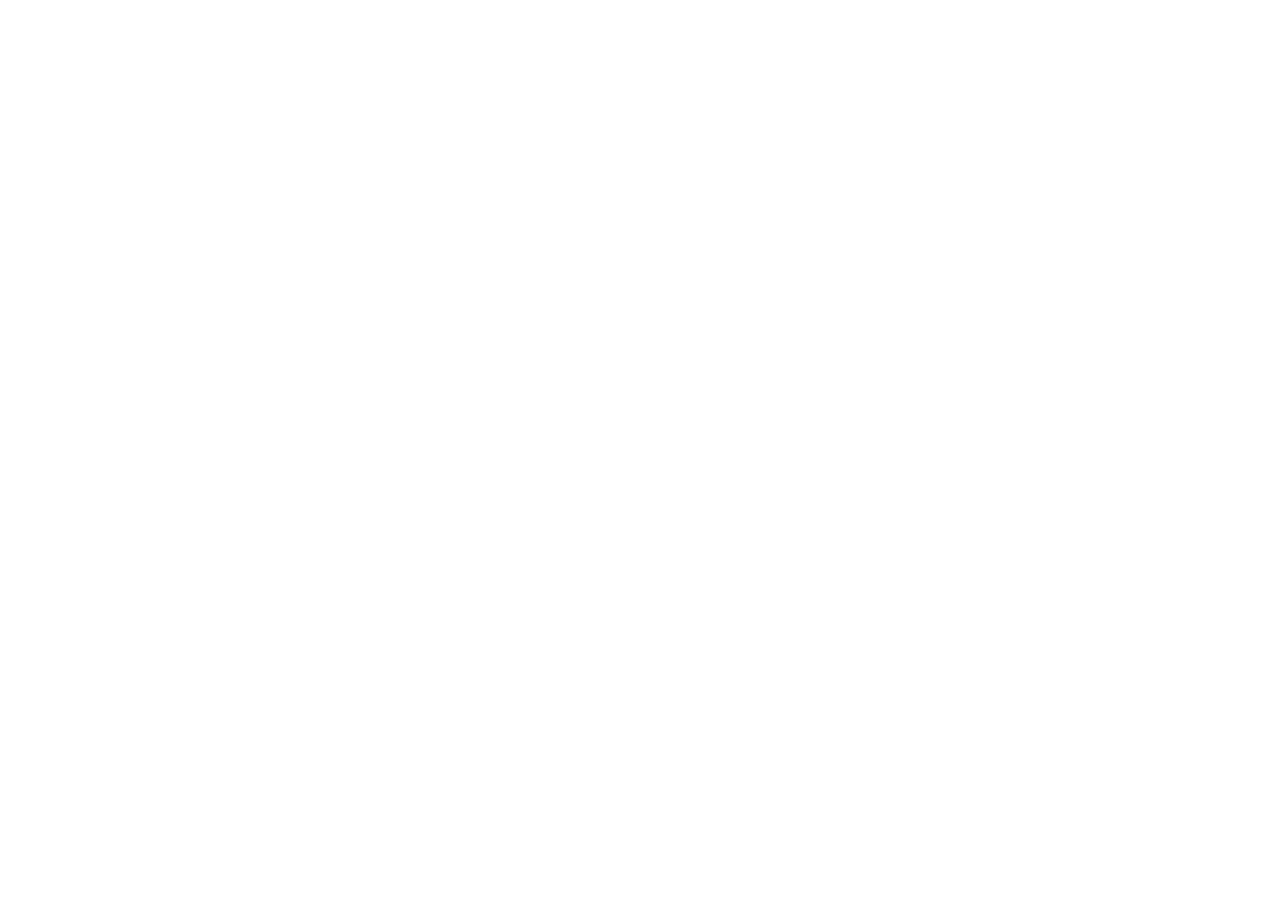
==== index.html @ 1fc8cd59 "deploy: 759d7a67c53c127aed14d1aaa025b9602c0eed50" ====
<!DOCTYPE html>
<html lang="it">
  <head>
    <meta charset="UTF-8" />
    <meta name="viewport" content="width=device-width, initial-scale=1.0" />
    <title>Management, gestione aziendale, sostenibilità Luca Bazzanella</title>
    <meta name="description" content="Dott. Luca Bazzanella - Esperto in consulenza manageriale, sostenibilità e conferenze professionali. Trasformando le aziende per un futuro sostenibile." />
    <meta name="author" content="Luca Bazzanella" />

    <meta property="og:title" content="Management, gestione aziendale, sostenibilità Luca Bazzanella" />
    <meta property="og:description" content="Esperto in consulenza manageriale, sostenibilità e conferenze professionali. Trasformando le aziende per un futuro sostenibile." />
    <meta property="og:type" content="website" />
    <meta property="og:image" content="https://european-management-institute.github.io/luca_bazzanella/lovable-uploads/1b7e0beb-45ba-40b5-8a81-de8170b13551.png" />
    <meta name="keywords" content="management, sustainability, business">

    <meta name="twitter:card" content="summary_large_image" />
    <meta name="twitter:site" content="@LucaBazzanella" />
    <meta name="twitter:image" content="https://european-management-institute.github.io/luca_bazzanella/lovable-uploads/1b7e0beb-45ba-40b5-8a81-de8170b13551.png" />
    
    <link rel="preconnect" href="https://fonts.googleapis.com">
    <link rel="preconnect" href="https://fonts.gstatic.com" crossorigin>
    <link href="https://fonts.googleapis.com/css2?family=Inter:wght@300;400;500;600;700&family=Playfair+Display:wght@400;500;600;700&display=swap" rel="stylesheet">
    <script type="module" crossorigin src="/luca_bazzanella/assets/index-DsEi6dUx.js"></script>
    <link rel="stylesheet" crossorigin href="/luca_bazzanella/assets/index-BGgKiuO9.css">
  </head>

  <body>
    <div id="root"></div>
  </body>
</html>
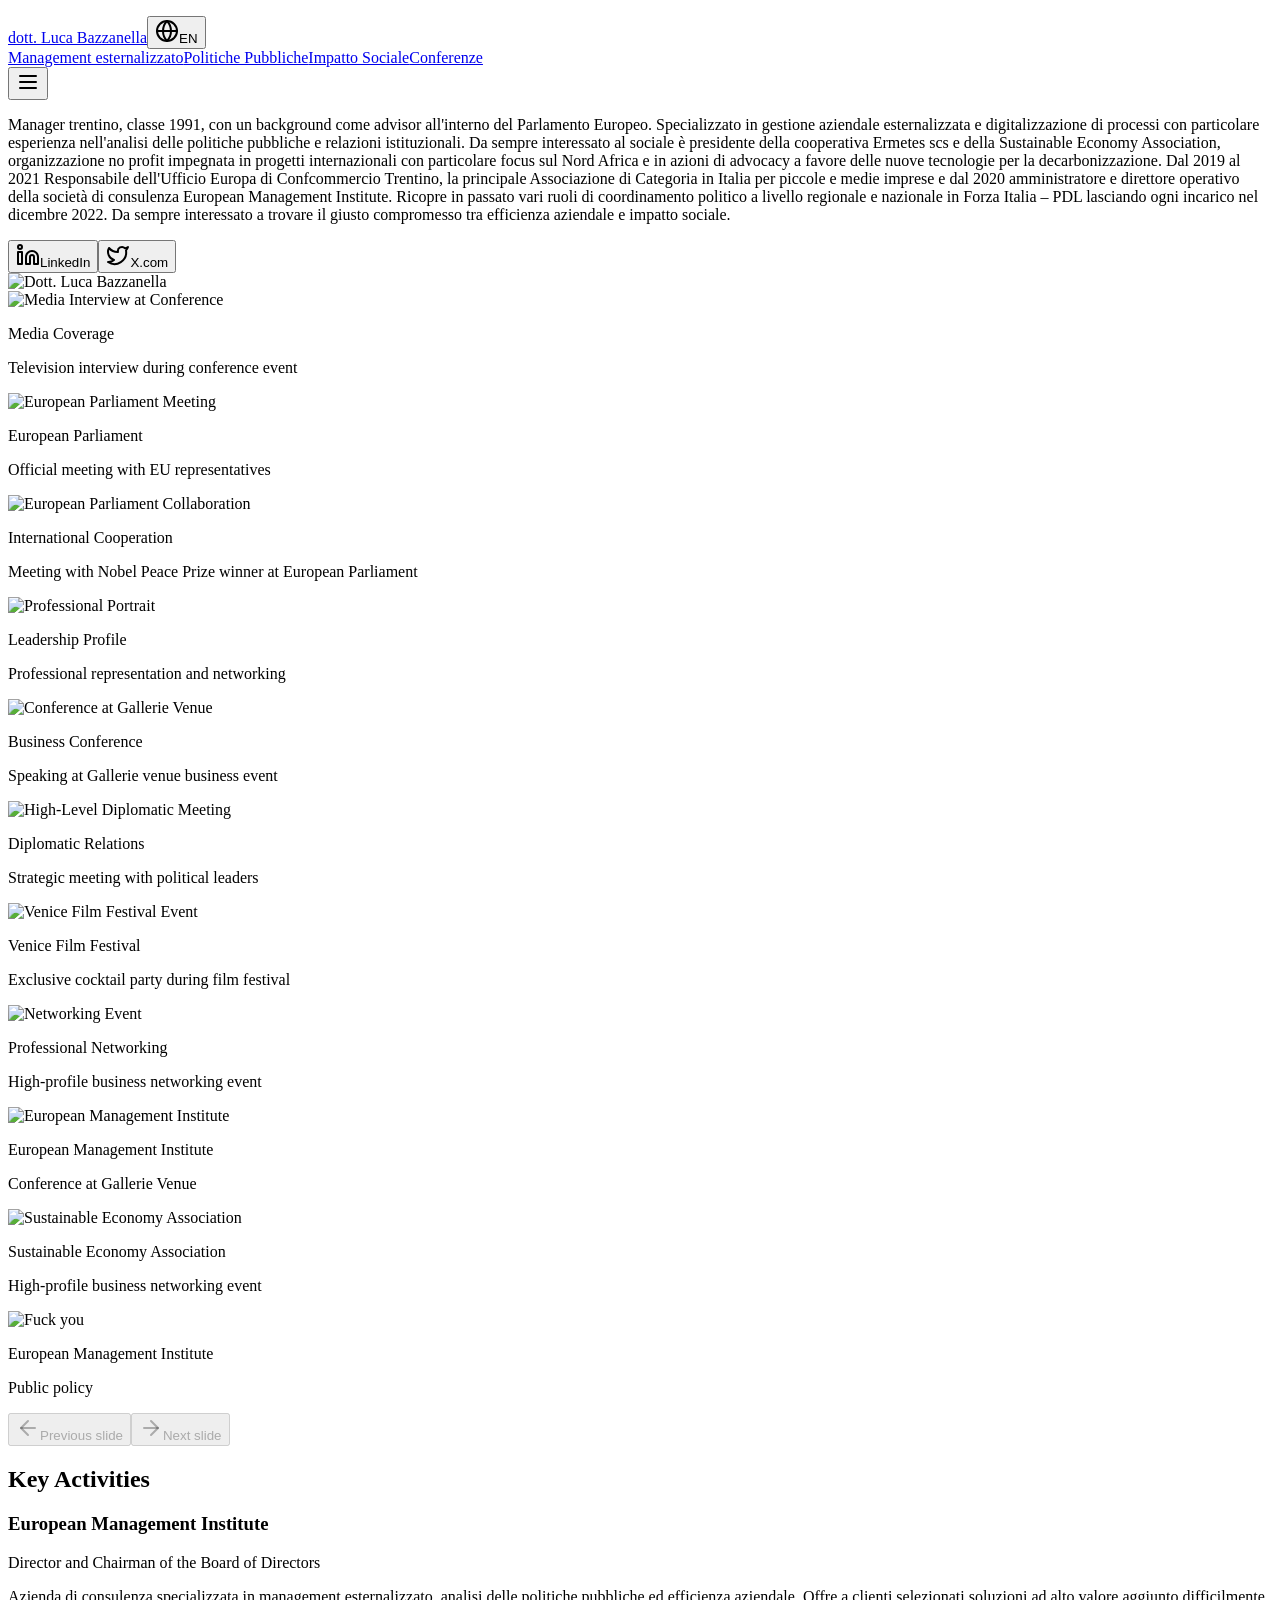
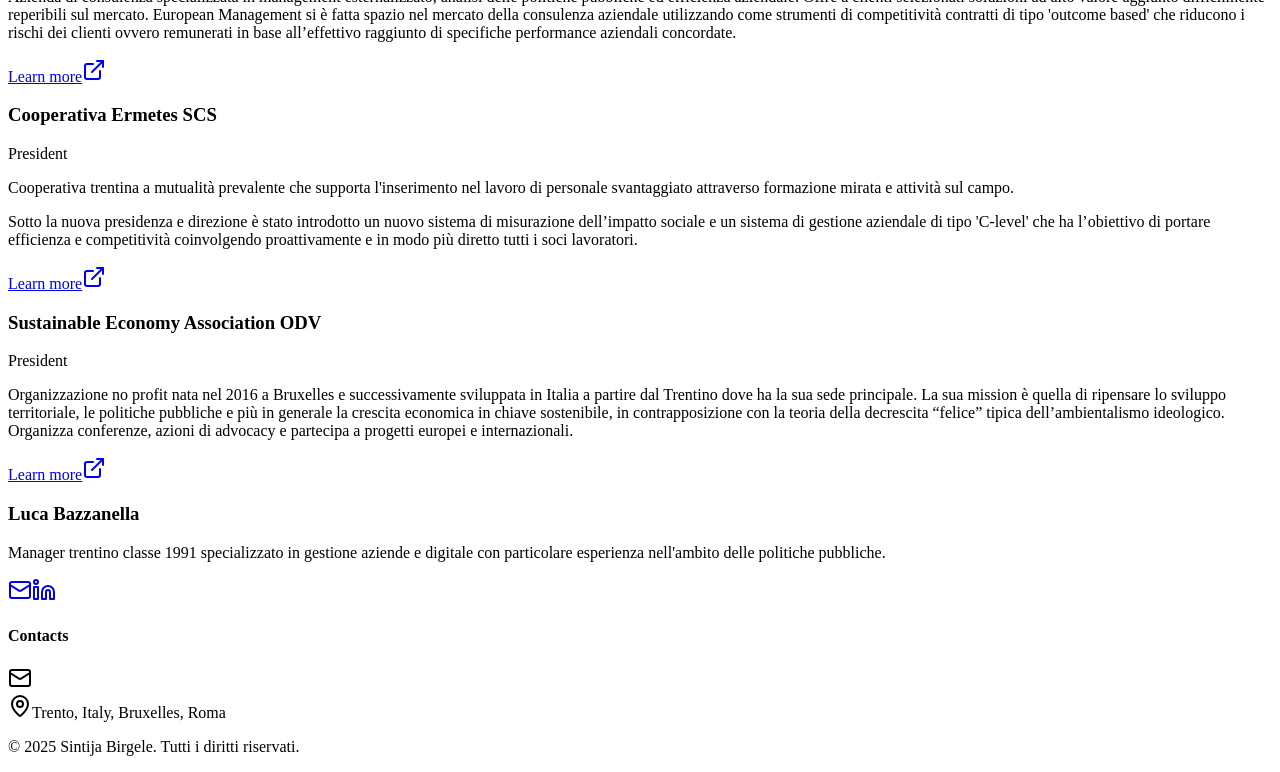
==== commit b562229c: "deploy: ed2f638bd793a68c47f5104091bc9d491e0532c2" ====
--- a/index.html
+++ b/index.html
@@ -1,31 +1 @@
-
-<!DOCTYPE html>
-<html lang="it">
-  <head>
-    <meta charset="UTF-8" />
-    <meta name="viewport" content="width=device-width, initial-scale=1.0" />
-    <title>Management, gestione aziendale, sostenibilità Luca Bazzanella</title>
-    <meta name="description" content="Dott. Luca Bazzanella - Esperto in consulenza manageriale, sostenibilità e conferenze professionali. Trasformando le aziende per un futuro sostenibile." />
-    <meta name="author" content="Luca Bazzanella" />
-
-    <meta property="og:title" content="Management, gestione aziendale, sostenibilità Luca Bazzanella" />
-    <meta property="og:description" content="Esperto in consulenza manageriale, sostenibilità e conferenze professionali. Trasformando le aziende per un futuro sostenibile." />
-    <meta property="og:type" content="website" />
-    <meta property="og:image" content="https://european-management-institute.github.io/luca_bazzanella/lovable-uploads/1b7e0beb-45ba-40b5-8a81-de8170b13551.png" />
-    <meta name="keywords" content="management, sustainability, business">
-
-    <meta name="twitter:card" content="summary_large_image" />
-    <meta name="twitter:site" content="@LucaBazzanella" />
-    <meta name="twitter:image" content="https://european-management-institute.github.io/luca_bazzanella/lovable-uploads/1b7e0beb-45ba-40b5-8a81-de8170b13551.png" />
-    
-    <link rel="preconnect" href="https://fonts.googleapis.com">
-    <link rel="preconnect" href="https://fonts.gstatic.com" crossorigin>
-    <link href="https://fonts.googleapis.com/css2?family=Inter:wght@300;400;500;600;700&family=Playfair+Display:wght@400;500;600;700&display=swap" rel="stylesheet">
-    <script type="module" crossorigin src="/luca_bazzanella/assets/index-DsEi6dUx.js"></script>
-    <link rel="stylesheet" crossorigin href="/luca_bazzanella/assets/index-BGgKiuO9.css">
-  </head>
-
-  <body>
-    <div id="root"></div>
-  </body>
-</html>+<!DOCTYPE html><html><head><meta charSet="utf-8" data-next-head=""/><meta name="viewport" content="width=device-width" data-next-head=""/><link rel="preload" href="/luca_bazzanella/_next/static/css/1c8bfae4e68321d9.css" as="style"/><link rel="stylesheet" href="/luca_bazzanella/_next/static/css/1c8bfae4e68321d9.css" data-n-g=""/><noscript data-n-css=""></noscript><script defer="" nomodule="" src="/luca_bazzanella/_next/static/chunks/polyfills-42372ed130431b0a.js"></script><script src="/luca_bazzanella/_next/static/chunks/webpack-35ac3b208eccc1d1.js" defer=""></script><script src="/luca_bazzanella/_next/static/chunks/framework-f75312fc4004b783.js" defer=""></script><script src="/luca_bazzanella/_next/static/chunks/main-766da342fdf60a1f.js" defer=""></script><script src="/luca_bazzanella/_next/static/chunks/pages/_app-58427a501fcdda4f.js" defer=""></script><script src="/luca_bazzanella/_next/static/chunks/341-8858188e4989dd05.js" defer=""></script><script src="/luca_bazzanella/_next/static/chunks/pages/index-f302dac3cffcf017.js" defer=""></script><script src="/luca_bazzanella/_next/static/hG5W9O5O4gDpDQmRvVeDc/_buildManifest.js" defer=""></script><script src="/luca_bazzanella/_next/static/hG5W9O5O4gDpDQmRvVeDc/_ssgManifest.js" defer=""></script></head><body><div id="__next"><div role="region" aria-label="Notifications (F8)" tabindex="-1" style="pointer-events:none"><ol tabindex="-1" class="fixed top-0 z-[100] flex max-h-screen w-full flex-col-reverse p-4 sm:bottom-0 sm:right-0 sm:top-auto sm:flex-col md:max-w-[420px]"></ol></div><section aria-label="Notifications alt+T" tabindex="-1" aria-live="polite" aria-relevant="additions text" aria-atomic="false"></section><nav class="fixed top-0 left-0 right-0 z-50 bg-white/95 backdrop-blur-sm border-b border-slate-200"><div class="max-w-7xl mx-auto px-4 sm:px-6 lg:px-8"><div class="flex justify-between items-center h-16"><div class="flex items-center space-x-4"><a class="font-serif text-xl font-semibold text-slate-900 hover:text-slate-700 transition-colors" href="/luca_bazzanella/">dott. Luca Bazzanella</a><button class="flex items-center text-sm font-medium text-slate-700 hover:text-slate-900 transition-colors px-3 py-1 border border-slate-300 rounded-md"><svg xmlns="http://www.w3.org/2000/svg" width="24" height="24" viewBox="0 0 24 24" fill="none" stroke="currentColor" stroke-width="2" stroke-linecap="round" stroke-linejoin="round" class="lucide lucide-globe h-4 w-4 mr-2"><circle cx="12" cy="12" r="10"></circle><path d="M12 2a14.5 14.5 0 0 0 0 20 14.5 14.5 0 0 0 0-20"></path><path d="M2 12h20"></path></svg>EN</button></div><div class="hidden md:flex items-center space-x-8"><a class="text-sm font-medium transition-colors text-slate-700 hover:text-slate-900" href="/luca_bazzanella/outsourced-management/">Management esternalizzato</a><a class="text-sm font-medium transition-colors text-slate-700 hover:text-slate-900" href="/luca_bazzanella/public-policy/">Politiche Pubbliche</a><a class="text-sm font-medium transition-colors text-slate-700 hover:text-slate-900" href="/luca_bazzanella/social-impact/">Impatto Sociale</a><a class="text-sm font-medium transition-colors text-slate-700 hover:text-slate-900" href="/luca_bazzanella/all-conferences/">Conferenze</a></div><div class="md:hidden"><button class="text-slate-700 hover:text-slate-900 transition-colors"><svg xmlns="http://www.w3.org/2000/svg" width="24" height="24" viewBox="0 0 24 24" fill="none" stroke="currentColor" stroke-width="2" stroke-linecap="round" stroke-linejoin="round" class="lucide lucide-menu h-6 w-6"><line x1="4" x2="20" y1="12" y2="12"></line><line x1="4" x2="20" y1="6" y2="6"></line><line x1="4" x2="20" y1="18" y2="18"></line></svg></button></div></div></div></nav><div class="min-h-screen"><section id="home" class="relative min-h-screen flex items-center justify-center bg-gradient-to-br from-slate-50 via-blue-50/30 to-slate-100"><div class="relative z-10 max-w-7xl mx-auto px-4 sm:px-6 lg:px-8 py-20"><div class="grid lg:grid-cols-2 gap-16 items-stretch"><div class="animate-fade-in space-y-8 flex flex-col justify-center order-2 lg:order-1"><p class="text-lg text-slate-700 leading-relaxed font-light max-w-2xl text-justify">Manager trentino, classe 1991, con un background come advisor all&#x27;interno del Parlamento Europeo. Specializzato in gestione aziendale esternalizzata e digitalizzazione di processi con particolare esperienza nell&#x27;analisi delle politiche pubbliche e relazioni istituzionali. Da sempre interessato al sociale è presidente della cooperativa Ermetes scs e della Sustainable Economy Association, organizzazione no profit impegnata in progetti internazionali con particolare focus sul Nord Africa e in azioni di advocacy a favore delle nuove tecnologie per la decarbonizzazione. Dal 2019 al 2021 Responsabile dell&#x27;Ufficio Europa di Confcommercio Trentino, la principale Associazione di Categoria in Italia per piccole e medie imprese e dal 2020 amministratore e direttore operativo della società di consulenza European Management Institute. Ricopre in passato vari ruoli di coordinamento politico a livello regionale e nazionale in Forza Italia – PDL lasciando ogni incarico nel dicembre 2022. Da sempre interessato a trovare il giusto compromesso tra efficienza aziendale e impatto sociale.</p><div class="flex gap-3 justify-start items-start pt-6"><button class="inline-flex items-center justify-center gap-2 whitespace-nowrap text-sm ring-offset-background focus-visible:outline-none focus-visible:ring-2 focus-visible:ring-ring focus-visible:ring-offset-2 disabled:pointer-events-none disabled:opacity-50 [&amp;_svg]:pointer-events-none [&amp;_svg]:size-4 [&amp;_svg]:shrink-0 h-11 border border-slate-300 bg-white hover:bg-slate-50 text-slate-700 hover:text-slate-900 px-6 py-4 rounded-lg font-medium transition-all duration-200"><svg xmlns="http://www.w3.org/2000/svg" width="24" height="24" viewBox="0 0 24 24" fill="none" stroke="currentColor" stroke-width="2" stroke-linecap="round" stroke-linejoin="round" class="lucide lucide-linkedin h-4 w-4 mr-2"><path d="M16 8a6 6 0 0 1 6 6v7h-4v-7a2 2 0 0 0-2-2 2 2 0 0 0-2 2v7h-4v-7a6 6 0 0 1 6-6z"></path><rect width="4" height="12" x="2" y="9"></rect><circle cx="4" cy="4" r="2"></circle></svg>LinkedIn</button><button class="inline-flex items-center justify-center gap-2 whitespace-nowrap text-sm ring-offset-background focus-visible:outline-none focus-visible:ring-2 focus-visible:ring-ring focus-visible:ring-offset-2 disabled:pointer-events-none disabled:opacity-50 [&amp;_svg]:pointer-events-none [&amp;_svg]:size-4 [&amp;_svg]:shrink-0 h-11 border border-slate-300 bg-white hover:bg-slate-50 text-slate-700 hover:text-slate-900 px-6 py-4 rounded-lg font-medium transition-all duration-200"><svg xmlns="http://www.w3.org/2000/svg" width="24" height="24" viewBox="0 0 24 24" fill="none" stroke="currentColor" stroke-width="2" stroke-linecap="round" stroke-linejoin="round" class="lucide lucide-twitter h-4 w-4 mr-2"><path d="M22 4s-.7 2.1-2 3.4c1.6 10-9.4 17.3-18 11.6 2.2.1 4.4-.6 6-2C3 15.5.5 9.6 3 5c2.2 2.6 5.6 4.1 9 4-.9-4.2 4-6.6 7-3.8 1.1 0 3-1.2 3-1.2z"></path></svg>X.com</button></div></div><div class="relative flex items-center justify-center h-full order-1 lg:order-2"><div class="relative z-10 w-full h-full flex items-center justify-center"><img src="https://cdn.sanity.io/images/n2d0sl08/production/a6bd46c877d9cea0cdb36c564240eaae8683d60c-1024x1024.jpg" alt="Dott. Luca Bazzanella" class="w-full max-w-lg h-full object-cover rounded-3xl shadow-2xl"/></div><div class="absolute -inset-6 bg-gradient-to-r from-luca-blue-600/20 to-luca-earth-600/20 rounded-3xl blur-2xl"></div></div></div></div></section><section id="about" class="py-4 md:py-8 bg-gradient-to-br from-slate-50 to-blue-50/30"><div class="max-w-7xl mx-auto px-0 md:px-4 sm:px-6 lg:px-8"><div class="mb-8 md:mb-16 relative"><div class="relative" role="region" aria-roledescription="carousel"><div class="overflow-hidden"><div class="flex ml-0 md:-ml-4"><div role="group" aria-roledescription="slide" class="min-w-0 shrink-0 grow-0 pl-0 md:pl-4 basis-full md:basis-1/3"><div class="relative group/image overflow-hidden"><img src="https://cdn.sanity.io/images/n2d0sl08/production/d9f940c1c9a785204383c8f055da3e6f15bcaa7c-1200x1600.jpg" alt="Media Interview at Conference" class="w-full h-48 md:h-64 object-cover rounded-none md:rounded-2xl shadow-lg transition-all duration-700 ease-out group-hover/image:shadow-2xl group-hover/image:scale-105 object-[70%_20%] lg:object-[75%_25%]"/><div class="absolute inset-0 bg-gradient-to-t from-black/70 via-black/20 to-transparent rounded-none md:rounded-2xl opacity-0 group-hover/image:opacity-100 transition-all duration-500 ease-out"><div class="absolute bottom-4 left-4 text-white transform translate-y-4 group-hover/image:translate-y-0 transition-transform duration-500 ease-out"><p class="text-sm font-semibold mb-1">Media Coverage</p><p class="text-xs opacity-90">Television interview during conference event</p></div></div></div></div><div role="group" aria-roledescription="slide" class="min-w-0 shrink-0 grow-0 pl-0 md:pl-4 basis-full md:basis-1/3"><div class="relative group/image overflow-hidden"><img src="https://cdn.sanity.io/images/n2d0sl08/production/b3a1d29da4fb1ed6447b9eb8c7e4b12d08f78424-994x1317.jpg" alt="European Parliament Meeting" class="w-full h-48 md:h-64 object-cover rounded-none md:rounded-2xl shadow-lg transition-all duration-700 ease-out group-hover/image:shadow-2xl group-hover/image:scale-105 object-[70%_20%] lg:object-[75%_25%]"/><div class="absolute inset-0 bg-gradient-to-t from-black/70 via-black/20 to-transparent rounded-none md:rounded-2xl opacity-0 group-hover/image:opacity-100 transition-all duration-500 ease-out"><div class="absolute bottom-4 left-4 text-white transform translate-y-4 group-hover/image:translate-y-0 transition-transform duration-500 ease-out"><p class="text-sm font-semibold mb-1">European Parliament</p><p class="text-xs opacity-90">Official meeting with EU representatives</p></div></div></div></div><div role="group" aria-roledescription="slide" class="min-w-0 shrink-0 grow-0 pl-0 md:pl-4 basis-full md:basis-1/3"><div class="relative group/image overflow-hidden"><img src="https://cdn.sanity.io/images/n2d0sl08/production/c5864a5b7e6c014d88af1aad7b0d529d9aac1716-2048x1801.jpg" alt="European Parliament Collaboration" class="w-full h-48 md:h-64 object-cover rounded-none md:rounded-2xl shadow-lg transition-all duration-700 ease-out group-hover/image:shadow-2xl group-hover/image:scale-105 object-[70%_20%] lg:object-[75%_25%]"/><div class="absolute inset-0 bg-gradient-to-t from-black/70 via-black/20 to-transparent rounded-none md:rounded-2xl opacity-0 group-hover/image:opacity-100 transition-all duration-500 ease-out"><div class="absolute bottom-4 left-4 text-white transform translate-y-4 group-hover/image:translate-y-0 transition-transform duration-500 ease-out"><p class="text-sm font-semibold mb-1">International Cooperation</p><p class="text-xs opacity-90">Meeting with Nobel Peace Prize winner at European Parliament</p></div></div></div></div><div role="group" aria-roledescription="slide" class="min-w-0 shrink-0 grow-0 pl-0 md:pl-4 basis-full md:basis-1/3"><div class="relative group/image overflow-hidden"><img src="https://cdn.sanity.io/images/n2d0sl08/production/6a9927c039d8e16fcc63c8fac63af6239ac5bf6a-1688x2404.png" alt="Professional Portrait" class="w-full h-48 md:h-64 object-cover rounded-none md:rounded-2xl shadow-lg transition-all duration-700 ease-out group-hover/image:shadow-2xl group-hover/image:scale-105 object-[70%_20%] lg:object-[75%_25%]"/><div class="absolute inset-0 bg-gradient-to-t from-black/70 via-black/20 to-transparent rounded-none md:rounded-2xl opacity-0 group-hover/image:opacity-100 transition-all duration-500 ease-out"><div class="absolute bottom-4 left-4 text-white transform translate-y-4 group-hover/image:translate-y-0 transition-transform duration-500 ease-out"><p class="text-sm font-semibold mb-1">Leadership Profile</p><p class="text-xs opacity-90">Professional representation and networking</p></div></div></div></div><div role="group" aria-roledescription="slide" class="min-w-0 shrink-0 grow-0 pl-0 md:pl-4 basis-full md:basis-1/3"><div class="relative group/image overflow-hidden"><img src="https://cdn.sanity.io/images/n2d0sl08/production/22b34f48fb9319cb12a51dbe294be193524f5a7b-1461x1287.jpg" alt="Conference at Gallerie Venue" class="w-full h-48 md:h-64 object-cover rounded-none md:rounded-2xl shadow-lg transition-all duration-700 ease-out group-hover/image:shadow-2xl group-hover/image:scale-105 object-[70%_20%] lg:object-[75%_25%]"/><div class="absolute inset-0 bg-gradient-to-t from-black/70 via-black/20 to-transparent rounded-none md:rounded-2xl opacity-0 group-hover/image:opacity-100 transition-all duration-500 ease-out"><div class="absolute bottom-4 left-4 text-white transform translate-y-4 group-hover/image:translate-y-0 transition-transform duration-500 ease-out"><p class="text-sm font-semibold mb-1">Business Conference</p><p class="text-xs opacity-90">Speaking at Gallerie venue business event</p></div></div></div></div><div role="group" aria-roledescription="slide" class="min-w-0 shrink-0 grow-0 pl-0 md:pl-4 basis-full md:basis-1/3"><div class="relative group/image overflow-hidden"><img src="https://cdn.sanity.io/images/n2d0sl08/production/d8a4dc01083c6491f34adb26e53487fe2ccfaf8e-503x460.jpg" alt="High-Level Diplomatic Meeting" class="w-full h-48 md:h-64 object-cover rounded-none md:rounded-2xl shadow-lg transition-all duration-700 ease-out group-hover/image:shadow-2xl group-hover/image:scale-105 object-[70%_20%] lg:object-[75%_25%]"/><div class="absolute inset-0 bg-gradient-to-t from-black/70 via-black/20 to-transparent rounded-none md:rounded-2xl opacity-0 group-hover/image:opacity-100 transition-all duration-500 ease-out"><div class="absolute bottom-4 left-4 text-white transform translate-y-4 group-hover/image:translate-y-0 transition-transform duration-500 ease-out"><p class="text-sm font-semibold mb-1">Diplomatic Relations</p><p class="text-xs opacity-90">Strategic meeting with political leaders</p></div></div></div></div><div role="group" aria-roledescription="slide" class="min-w-0 shrink-0 grow-0 pl-0 md:pl-4 basis-full md:basis-1/3"><div class="relative group/image overflow-hidden"><img src="https://cdn.sanity.io/images/n2d0sl08/production/be449b341d05d78105b42a1638dc8baeb6e51d4d-2560x1709.jpg" alt="Venice Film Festival Event" class="w-full h-48 md:h-64 object-cover rounded-none md:rounded-2xl shadow-lg transition-all duration-700 ease-out group-hover/image:shadow-2xl group-hover/image:scale-105 object-[70%_20%] lg:object-[75%_25%]"/><div class="absolute inset-0 bg-gradient-to-t from-black/70 via-black/20 to-transparent rounded-none md:rounded-2xl opacity-0 group-hover/image:opacity-100 transition-all duration-500 ease-out"><div class="absolute bottom-4 left-4 text-white transform translate-y-4 group-hover/image:translate-y-0 transition-transform duration-500 ease-out"><p class="text-sm font-semibold mb-1">Venice Film Festival</p><p class="text-xs opacity-90">Exclusive cocktail party during film festival</p></div></div></div></div><div role="group" aria-roledescription="slide" class="min-w-0 shrink-0 grow-0 pl-0 md:pl-4 basis-full md:basis-1/3"><div class="relative group/image overflow-hidden"><img src="https://cdn.sanity.io/images/n2d0sl08/production/386fe531d66a3c092341c6c1c81d19208fc7aee1-2560x1709.jpg" alt="Networking Event" class="w-full h-48 md:h-64 object-cover rounded-none md:rounded-2xl shadow-lg transition-all duration-700 ease-out group-hover/image:shadow-2xl group-hover/image:scale-105 object-[70%_20%] lg:object-[75%_25%]"/><div class="absolute inset-0 bg-gradient-to-t from-black/70 via-black/20 to-transparent rounded-none md:rounded-2xl opacity-0 group-hover/image:opacity-100 transition-all duration-500 ease-out"><div class="absolute bottom-4 left-4 text-white transform translate-y-4 group-hover/image:translate-y-0 transition-transform duration-500 ease-out"><p class="text-sm font-semibold mb-1">Professional Networking</p><p class="text-xs opacity-90">High-profile business networking event</p></div></div></div></div><div role="group" aria-roledescription="slide" class="min-w-0 shrink-0 grow-0 pl-0 md:pl-4 basis-full md:basis-1/3"><div class="relative group/image overflow-hidden"><img src="https://cdn.sanity.io/images/n2d0sl08/production/22b34f48fb9319cb12a51dbe294be193524f5a7b-1461x1287.jpg" alt="European Management Institute" class="w-full h-48 md:h-64 object-cover rounded-none md:rounded-2xl shadow-lg transition-all duration-700 ease-out group-hover/image:shadow-2xl group-hover/image:scale-105 object-[70%_20%] lg:object-[75%_25%]"/><div class="absolute inset-0 bg-gradient-to-t from-black/70 via-black/20 to-transparent rounded-none md:rounded-2xl opacity-0 group-hover/image:opacity-100 transition-all duration-500 ease-out"><div class="absolute bottom-4 left-4 text-white transform translate-y-4 group-hover/image:translate-y-0 transition-transform duration-500 ease-out"><p class="text-sm font-semibold mb-1">European Management Institute</p><p class="text-xs opacity-90">Conference at Gallerie Venue</p></div></div></div></div><div role="group" aria-roledescription="slide" class="min-w-0 shrink-0 grow-0 pl-0 md:pl-4 basis-full md:basis-1/3"><div class="relative group/image overflow-hidden"><img src="https://cdn.sanity.io/images/n2d0sl08/production/88d187809e3a7ce74bc7b4d0ebd84936691c8e69-1491x948.jpg" alt="Sustainable Economy Association" class="w-full h-48 md:h-64 object-cover rounded-none md:rounded-2xl shadow-lg transition-all duration-700 ease-out group-hover/image:shadow-2xl group-hover/image:scale-105 object-[70%_20%] lg:object-[75%_25%]"/><div class="absolute inset-0 bg-gradient-to-t from-black/70 via-black/20 to-transparent rounded-none md:rounded-2xl opacity-0 group-hover/image:opacity-100 transition-all duration-500 ease-out"><div class="absolute bottom-4 left-4 text-white transform translate-y-4 group-hover/image:translate-y-0 transition-transform duration-500 ease-out"><p class="text-sm font-semibold mb-1">Sustainable Economy Association</p><p class="text-xs opacity-90">High-profile business networking event</p></div></div></div></div><div role="group" aria-roledescription="slide" class="min-w-0 shrink-0 grow-0 pl-0 md:pl-4 basis-full md:basis-1/3"><div class="relative group/image overflow-hidden"><img src="https://cdn.sanity.io/images/n2d0sl08/production/4c2e83cbe4cd2064a3ef106a2dafafc620599f9e-1088x1450.jpg" alt="Fuck you" class="w-full h-48 md:h-64 object-cover rounded-none md:rounded-2xl shadow-lg transition-all duration-700 ease-out group-hover/image:shadow-2xl group-hover/image:scale-105 object-[70%_20%] lg:object-[75%_25%]"/><div class="absolute inset-0 bg-gradient-to-t from-black/70 via-black/20 to-transparent rounded-none md:rounded-2xl opacity-0 group-hover/image:opacity-100 transition-all duration-500 ease-out"><div class="absolute bottom-4 left-4 text-white transform translate-y-4 group-hover/image:translate-y-0 transition-transform duration-500 ease-out"><p class="text-sm font-semibold mb-1">European Management Institute</p><p class="text-xs opacity-90">Public policy</p></div></div></div></div></div></div><button class="inline-flex items-center justify-center gap-2 whitespace-nowrap text-sm font-medium ring-offset-background transition-colors focus-visible:outline-none focus-visible:ring-2 focus-visible:ring-ring focus-visible:ring-offset-2 disabled:pointer-events-none disabled:opacity-50 [&amp;_svg]:pointer-events-none [&amp;_svg]:size-4 [&amp;_svg]:shrink-0 border-input hover:text-accent-foreground rounded-full absolute left-2 md:left-0 top-1/2 -translate-y-1/2 bg-white/90 hover:bg-white shadow-lg border-0 h-8 w-8 md:h-10 md:w-10" disabled=""><svg xmlns="http://www.w3.org/2000/svg" width="24" height="24" viewBox="0 0 24 24" fill="none" stroke="currentColor" stroke-width="2" stroke-linecap="round" stroke-linejoin="round" class="lucide lucide-arrow-left h-4 w-4"><path d="m12 19-7-7 7-7"></path><path d="M19 12H5"></path></svg><span class="sr-only">Previous slide</span></button><button class="inline-flex items-center justify-center gap-2 whitespace-nowrap text-sm font-medium ring-offset-background transition-colors focus-visible:outline-none focus-visible:ring-2 focus-visible:ring-ring focus-visible:ring-offset-2 disabled:pointer-events-none disabled:opacity-50 [&amp;_svg]:pointer-events-none [&amp;_svg]:size-4 [&amp;_svg]:shrink-0 border-input hover:text-accent-foreground rounded-full absolute right-2 md:right-0 top-1/2 -translate-y-1/2 bg-white/90 hover:bg-white shadow-lg border-0 h-8 w-8 md:h-10 md:w-10" disabled=""><svg xmlns="http://www.w3.org/2000/svg" width="24" height="24" viewBox="0 0 24 24" fill="none" stroke="currentColor" stroke-width="2" stroke-linecap="round" stroke-linejoin="round" class="lucide lucide-arrow-right h-4 w-4"><path d="M5 12h14"></path><path d="m12 5 7 7-7 7"></path></svg><span class="sr-only">Next slide</span></button></div></div><div class="mb-12"><h2 class="text-3xl font-bold text-slate-800 mb-6">Key Activities</h2></div><div class="grid grid-cols-1 lg:grid-cols-3 gap-12"><div id="european-management" class="bg-white p-8 rounded-xl shadow-lg hover:shadow-xl transition-shadow duration-300 flex flex-col"><div class="mb-6"><h3 class="text-xl font-bold text-slate-800 mb-2">European Management Institute</h3><div class="text-sm font-medium text-blue-600 bg-blue-50 px-3 py-1 rounded-full inline-block">Director and Chairman of the Board of Directors</div></div><div class="space-y-4 mb-6 flex-grow"><p class="text-slate-600 text-sm leading-relaxed">Azienda di consulenza specializzata in management esternalizzato, analisi delle politiche pubbliche ed efficienza aziendale. Offre a clienti selezionati soluzioni ad alto valore aggiunto difficilmente reperibili sul mercato. European Management si è fatta spazio nel mercato della consulenza aziendale utilizzando come strumenti di competitività contratti di tipo &#x27;outcome based&#x27; che riducono i rischi dei clienti ovvero remunerati in base all’effettivo raggiunto di specifiche performance aziendali concordate.</p><p class="text-slate-500 text-sm leading-relaxed italic"></p></div><a href="https://www.europeanmanagement.eu/" target="_blank" rel="noopener noreferrer" class="inline-flex items-center text-blue-600 hover:text-blue-800 font-medium text-sm transition-colors duration-200 mt-auto">Learn more<svg xmlns="http://www.w3.org/2000/svg" width="24" height="24" viewBox="0 0 24 24" fill="none" stroke="currentColor" stroke-width="2" stroke-linecap="round" stroke-linejoin="round" class="lucide lucide-external-link w-4 h-4 ml-1"><path d="M15 3h6v6"></path><path d="M10 14 21 3"></path><path d="M18 13v6a2 2 0 0 1-2 2H5a2 2 0 0 1-2-2V8a2 2 0 0 1 2-2h6"></path></svg></a></div><div id="ermetes" class="bg-white p-8 rounded-xl shadow-lg hover:shadow-xl transition-shadow duration-300 flex flex-col"><div class="mb-6"><h3 class="text-xl font-bold text-slate-800 mb-2">Cooperativa Ermetes SCS</h3><div class="text-sm font-medium text-blue-600 bg-blue-50 px-3 py-1 rounded-full inline-block">President</div></div><div class="space-y-4 mb-6 flex-grow"><p class="text-slate-600 text-sm leading-relaxed">Cooperativa trentina a mutualità prevalente che supporta l&#x27;inserimento nel lavoro di personale svantaggiato attraverso formazione mirata e attività sul campo.</p><p class="text-slate-500 text-sm leading-relaxed italic">Sotto la nuova presidenza e direzione è stato introdotto un nuovo sistema di misurazione dell’impatto sociale e un sistema di gestione aziendale di tipo &#x27;C-level&#x27; che ha l’obiettivo di portare efficienza e competitività coinvolgendo proattivamente e in modo più diretto tutti i soci lavoratori.</p></div><a href="https://www.ermetes.it" target="_blank" rel="noopener noreferrer" class="inline-flex items-center text-blue-600 hover:text-blue-800 font-medium text-sm transition-colors duration-200 mt-auto">Learn more<svg xmlns="http://www.w3.org/2000/svg" width="24" height="24" viewBox="0 0 24 24" fill="none" stroke="currentColor" stroke-width="2" stroke-linecap="round" stroke-linejoin="round" class="lucide lucide-external-link w-4 h-4 ml-1"><path d="M15 3h6v6"></path><path d="M10 14 21 3"></path><path d="M18 13v6a2 2 0 0 1-2 2H5a2 2 0 0 1-2-2V8a2 2 0 0 1 2-2h6"></path></svg></a></div><div id="sustainable-economy" class="bg-white p-8 rounded-xl shadow-lg hover:shadow-xl transition-shadow duration-300 flex flex-col"><div class="mb-6"><h3 class="text-xl font-bold text-slate-800 mb-2">Sustainable Economy Association ODV</h3><div class="text-sm font-medium text-blue-600 bg-blue-50 px-3 py-1 rounded-full inline-block">President</div></div><div class="space-y-4 mb-6 flex-grow"><p class="text-slate-600 text-sm leading-relaxed">Organizzazione no profit nata nel 2016 a Bruxelles e successivamente sviluppata in Italia a partire dal Trentino dove ha la sua sede principale. La sua mission è quella di ripensare lo sviluppo territoriale, le politiche pubbliche e più in generale la crescita economica in chiave sostenibile, in contrapposizione con la teoria della decrescita “felice” tipica dell’ambientalismo ideologico. Organizza conferenze, azioni di advocacy e partecipa a progetti europei e internazionali.</p><p class="text-slate-500 text-sm leading-relaxed italic"></p></div><a href="https://www.sustainableeconomy.eu/" target="_blank" rel="noopener noreferrer" class="inline-flex items-center text-blue-600 hover:text-blue-800 font-medium text-sm transition-colors duration-200 mt-auto">Learn more<svg xmlns="http://www.w3.org/2000/svg" width="24" height="24" viewBox="0 0 24 24" fill="none" stroke="currentColor" stroke-width="2" stroke-linecap="round" stroke-linejoin="round" class="lucide lucide-external-link w-4 h-4 ml-1"><path d="M15 3h6v6"></path><path d="M10 14 21 3"></path><path d="M18 13v6a2 2 0 0 1-2 2H5a2 2 0 0 1-2-2V8a2 2 0 0 1 2-2h6"></path></svg></a></div></div></div></section></div><footer class="bg-gray-950 text-white py-12"><div class="max-w-6xl mx-auto px-4 sm:px-6 lg:px-8"><div class="grid md:grid-cols-2 gap-8"><div><h3 class="text-2xl font-serif font-semibold text-luca-blue-400 mb-4">Luca Bazzanella</h3><p class="text-gray-400 leading-relaxed">Manager trentino classe 1991 specializzato in gestione aziende e digitale con particolare esperienza nell&#x27;ambito delle politiche pubbliche.</p><div class="flex space-x-4 mt-6"><a href="mailto:lucabazzanella.tn@gmail.com" class="w-10 h-10 bg-luca-blue-600 hover:bg-luca-blue-700 rounded-full flex items-center justify-center transition-colors duration-200"><svg xmlns="http://www.w3.org/2000/svg" width="24" height="24" viewBox="0 0 24 24" fill="none" stroke="currentColor" stroke-width="2" stroke-linecap="round" stroke-linejoin="round" class="lucide lucide-mail h-5 w-5"><rect width="20" height="16" x="2" y="4" rx="2"></rect><path d="m22 7-8.97 5.7a1.94 1.94 0 0 1-2.06 0L2 7"></path></svg></a><a href="https://linkedin.com/in/lucabazzanella" class="w-10 h-10 bg-luca-blue-600 hover:bg-luca-blue-700 rounded-full flex items-center justify-center transition-colors duration-200"><svg xmlns="http://www.w3.org/2000/svg" width="24" height="24" viewBox="0 0 24 24" fill="none" stroke="currentColor" stroke-width="2" stroke-linecap="round" stroke-linejoin="round" class="lucide lucide-linkedin h-5 w-5"><path d="M16 8a6 6 0 0 1 6 6v7h-4v-7a2 2 0 0 0-2-2 2 2 0 0 0-2 2v7h-4v-7a6 6 0 0 1 6-6z"></path><rect width="4" height="12" x="2" y="9"></rect><circle cx="4" cy="4" r="2"></circle></svg></a></div></div><div><h4 class="text-lg font-semibold text-white mb-4">Contacts</h4><div class="space-y-3 text-gray-400"><div class="flex items-center"><svg xmlns="http://www.w3.org/2000/svg" width="24" height="24" viewBox="0 0 24 24" fill="none" stroke="currentColor" stroke-width="2" stroke-linecap="round" stroke-linejoin="round" class="lucide lucide-mail h-4 w-4 mr-2 text-luca-blue-400"><rect width="20" height="16" x="2" y="4" rx="2"></rect><path d="m22 7-8.97 5.7a1.94 1.94 0 0 1-2.06 0L2 7"></path></svg><span></span></div><div class="flex items-center"><svg xmlns="http://www.w3.org/2000/svg" width="24" height="24" viewBox="0 0 24 24" fill="none" stroke="currentColor" stroke-width="2" stroke-linecap="round" stroke-linejoin="round" class="lucide lucide-map-pin h-4 w-4 mr-2 text-luca-blue-400"><path d="M20 10c0 4.993-5.539 10.193-7.399 11.799a1 1 0 0 1-1.202 0C9.539 20.193 4 14.993 4 10a8 8 0 0 1 16 0"></path><circle cx="12" cy="10" r="3"></circle></svg><span>Trento, Italy, Bruxelles, Roma</span></div></div></div></div><div class="border-t border-gray-800 mt-12 pt-8 text-center text-gray-400"><p>© <!-- -->2025 Sintija Birgele. Tutti i diritti riservati.</p></div></div></footer></div><script id="__NEXT_DATA__" type="application/json">{"props":{"pageProps":{"hero":{"_createdAt":"2025-08-04T06:27:24Z","_id":"hero-single","_rev":"U2gTStYh0IVwUEOJb5KTIU","_system":{"base":{"id":"hero-single","rev":"MZFnxNx2eBhnA3GVBjWhnN"}},"_type":"hero","_updatedAt":"2025-08-06T23:46:28Z","contact":{"en":"Contact","it":"Contatti"},"cta":{"en":"","it":"Scopri il mio lavoro"},"description":{"en":"Italian manager, born in 1991, with a background as an advisor within the European Parliament. Specialized in outsourced business management and digitalization with particular experience in public policy analysis and institutional relations. Always interested in social issues, he is president of the Ermetes scs cooperative and the Sustainable Economy Association, a non-profit organization engaged in international projects with particular focus on North Africa and advocacy actions in favor of new technologies for decarbonization. From 2019 to 2021, Head of the Europe Office at Confcommercio Trentino, the leading trade association in Italy for small and medium-sized enterprises, and since 2020, managing director of the consultancy firm European Management Institute. He previously held various political coordination roles at both regional and national level within Forza Italia – PDL, stepping down from all positions in December 2022. He has always been committed to finding the right balance between business efficiency and social impact.","it":"Manager trentino, classe 1991, con un background come advisor all'interno del Parlamento Europeo. Specializzato in gestione aziendale esternalizzata e digitalizzazione di processi con particolare esperienza nell'analisi delle politiche pubbliche e relazioni istituzionali. Da sempre interessato al sociale è presidente della cooperativa Ermetes scs e della Sustainable Economy Association, organizzazione no profit impegnata in progetti internazionali con particolare focus sul Nord Africa e in azioni di advocacy a favore delle nuove tecnologie per la decarbonizzazione. Dal 2019 al 2021 Responsabile dell'Ufficio Europa di Confcommercio Trentino, la principale Associazione di Categoria in Italia per piccole e medie imprese e dal 2020 amministratore e direttore operativo della società di consulenza European Management Institute. Ricopre in passato vari ruoli di coordinamento politico a livello regionale e nazionale in Forza Italia – PDL lasciando ogni incarico nel dicembre 2022. Da sempre interessato a trovare il giusto compromesso tra efficienza aziendale e impatto sociale."},"images":[{"_key":"U2gTStYh0IVwUEOJb5KPBU","_type":"image","alt":"Dott. Luca Bazzanella","asset":{"_ref":"image-a6bd46c877d9cea0cdb36c564240eaae8683d60c-1024x1024-jpg","_type":"reference"},"src":"https://european-management-institute.github.io/luca_bazzanella/lovable-uploads/1b7e0beb-45ba-40b5-8a81-de8170b13551.png","subtitle":"","title":""}],"linkedin":{"en":"LinkedIn","it":"LinkedIn"},"name":{"en":"Luca Bazzanella","it":"Luca Bazzanella"}},"about":{"_createdAt":"2025-08-04T06:27:25Z","_id":"about-single","_rev":"U2gTStYh0IVwUEOJb5FGpf","_system":{"base":{"id":"about-single","rev":"MZFnxNx2eBhnA3GVBjRUNl"}},"_type":"about","_updatedAt":"2025-08-06T23:12:38Z","carouselImages":[{"_key":"carousel_0_jbo3ck","_type":"image","alt":"Media Interview at Conference","asset":{"_ref":"image-d9f940c1c9a785204383c8f055da3e6f15bcaa7c-1200x1600-jpg","_type":"reference"},"src":"https://european-management-institute.github.io/luca_bazzanella/lovable-uploads/3c48d014-5dac-4244-a390-2011f5f4917f.png","subtitle":"Television interview during conference event","title":"Media Coverage"},{"_key":"carousel_1_uqkaxv","_type":"image","alt":"European Parliament Meeting","asset":{"_ref":"image-b3a1d29da4fb1ed6447b9eb8c7e4b12d08f78424-994x1317-jpg","_type":"reference"},"src":"https://european-management-institute.github.io/luca_bazzanella/lovable-uploads/0ff9547c-a290-4d02-9230-b56db457a5da.png","subtitle":"Official meeting with EU representatives","title":"European Parliament"},{"_key":"carousel_2_maviqv","_type":"image","alt":"European Parliament Collaboration","asset":{"_ref":"image-c5864a5b7e6c014d88af1aad7b0d529d9aac1716-2048x1801-jpg","_type":"reference"},"src":"https://european-management-institute.github.io/luca_bazzanella/lovable-uploads/87e71afe-46ae-4a4c-8838-97af8a8d9357.png","subtitle":"Meeting with Nobel Peace Prize winner at European Parliament","title":"International Cooperation"},{"_key":"carousel_3_oic8iv","_type":"image","alt":"Professional Portrait","asset":{"_ref":"image-6a9927c039d8e16fcc63c8fac63af6239ac5bf6a-1688x2404-png","_type":"reference"},"src":"https://european-management-institute.github.io/luca_bazzanella/lovable-uploads/97abf5a8-c17f-4bd6-bc05-8bfeb2c3962f.png","subtitle":"Professional representation and networking","title":"Leadership Profile"},{"_key":"carousel_4_68ej8m","_type":"image","alt":"Conference at Gallerie Venue","asset":{"_ref":"image-22b34f48fb9319cb12a51dbe294be193524f5a7b-1461x1287-jpg","_type":"reference"},"src":"https://european-management-institute.github.io/luca_bazzanella/lovable-uploads/06797e83-b04d-4211-a8ef-13b5a23fa472.png","subtitle":"Speaking at Gallerie venue business event","title":"Business Conference"},{"_key":"carousel_5_o7pv1u","_type":"image","alt":"High-Level Diplomatic Meeting","asset":{"_ref":"image-d8a4dc01083c6491f34adb26e53487fe2ccfaf8e-503x460-jpg","_type":"reference"},"src":"https://european-management-institute.github.io/luca_bazzanella/lovable-uploads/3932719d-5527-45ed-b9a5-fa4418b6e9a3.png","subtitle":"Strategic meeting with political leaders","title":"Diplomatic Relations"},{"_key":"carousel_6_i7zz3e","_type":"image","alt":"Venice Film Festival Event","asset":{"_ref":"image-be449b341d05d78105b42a1638dc8baeb6e51d4d-2560x1709-jpg","_type":"reference"},"src":"https://european-management-institute.github.io/luca_bazzanella/lovable-uploads/eb2e8793-572c-4b65-a042-7a8f863f0165.png","subtitle":"Exclusive cocktail party during film festival","title":"Venice Film Festival"},{"_key":"carousel_7_iincsm","_type":"image","alt":"Networking Event","asset":{"_ref":"image-386fe531d66a3c092341c6c1c81d19208fc7aee1-2560x1709-jpg","_type":"reference"},"src":"https://european-management-institute.github.io/luca_bazzanella/lovable-uploads/efd483a6-8573-4ab1-a16a-dc8e325e3ee1.png","subtitle":"High-profile business networking event","title":"Professional Networking"},{"_key":"carousel_8_uq2zrf","_type":"image","alt":"European Management Institute","asset":{"_ref":"image-22b34f48fb9319cb12a51dbe294be193524f5a7b-1461x1287-jpg","_type":"reference"},"src":"https://european-management-institute.github.io/luca_bazzanella/lovable-uploads/06797e83-b04d-4211-a8ef-13b5a23fa472.png","subtitle":"Conference at Gallerie Venue","title":"European Management Institute"},{"_key":"carousel_9_zi6qw4","_type":"image","alt":"Sustainable Economy Association","asset":{"_ref":"image-88d187809e3a7ce74bc7b4d0ebd84936691c8e69-1491x948-jpg","_type":"reference"},"src":"https://european-management-institute.github.io/luca_bazzanella/lovable-uploads/0b83ced8-5fdd-4d8a-956e-211fbcb1e621.png","subtitle":"High-profile business networking event","title":"Sustainable Economy Association"},{"_key":"658a687d02f6","_type":"image","alt":"Fuck you","asset":{"_ref":"image-4c2e83cbe4cd2064a3ef106a2dafafc620599f9e-1088x1450-jpg","_type":"reference"},"subtitle":"Public policy","title":"European Management Institute"}],"name":{"en":"Luca Bazzanella","it":"Luca Bazzanella"},"organizations":[{"_key":"org_0_feryzq","approach":{"en":"","it":""},"description":{"en":"A consulting firm specialized in outsourced management, public policy analysis, and corporate efficiency. It offers selected clients high value-added solutions that are rarely available on the market. European Management has made its mark in the business consulting market by using 'outcome-based' contracts as a competitive tool, which reduce client risk by tying compensation to the actual achievement of agreed-upon business performance targets.","it":"Azienda di consulenza specializzata in management esternalizzato, analisi delle politiche pubbliche ed efficienza aziendale. Offre a clienti selezionati soluzioni ad alto valore aggiunto difficilmente reperibili sul mercato. European Management si è fatta spazio nel mercato della consulenza aziendale utilizzando come strumenti di competitività contratti di tipo 'outcome based' che riducono i rischi dei clienti ovvero remunerati in base all’effettivo raggiunto di specifiche performance aziendali concordate."},"id":"european-management","link":"https://www.europeanmanagement.eu/","role":"Director and Chairman of the Board of Directors","title":"European Management Institute"},{"_key":"org_1_li04zn","approach":{"en":"Under the new presidency and management, a new system for measuring social impact was introduced, along with a 'C-level' corporate management system aimed at bringing efficiency and competitiveness by proactively and more directly involving all worker-members.","it":"Sotto la nuova presidenza e direzione è stato introdotto un nuovo sistema di misurazione dell’impatto sociale e un sistema di gestione aziendale di tipo 'C-level' che ha l’obiettivo di portare efficienza e competitività coinvolgendo proattivamente e in modo più diretto tutti i soci lavoratori."},"description":{"en":"A Trentino-based cooperative with a prevalent mutualistic purpose that supports the employment of disadvantaged individuals through targeted training and fieldwork activities.","it":"Cooperativa trentina a mutualità prevalente che supporta l'inserimento nel lavoro di personale svantaggiato attraverso formazione mirata e attività sul campo."},"id":"ermetes","link":"https://www.ermetes.it","role":"President","title":"Cooperativa Ermetes SCS"},{"_key":"org_2_rmtw0d","approach":{"en":"","it":""},"description":{"en":"A non-profit organization founded in 2016 in Brussels and later developed in Italy, starting from Trentino where it has its main headquarters. Its mission is to rethink territorial development, public policies, and, more broadly, economic growth from a sustainable perspective, in contrast to the theory of 'happy degrowth' typical of ideological environmentalism. It organizes conferences, advocacy actions, and participates in European and international projects.","it":"Organizzazione no profit nata nel 2016 a Bruxelles e successivamente sviluppata in Italia a partire dal Trentino dove ha la sua sede principale. La sua mission è quella di ripensare lo sviluppo territoriale, le politiche pubbliche e più in generale la crescita economica in chiave sostenibile, in contrapposizione con la teoria della decrescita “felice” tipica dell’ambientalismo ideologico. Organizza conferenze, azioni di advocacy e partecipa a progetti europei e internazionali."},"id":"sustainable-economy","link":"https://www.sustainableeconomy.eu/","role":"President","title":"Sustainable Economy Association ODV"}],"title":{"en":"Who is","it":"Chi è"}},"navigation":{"_createdAt":"2025-08-04T06:27:23Z","_id":"navigation-single","_rev":"oLHtOefD7nkFljdU8E98yQ","_type":"navigation","_updatedAt":"2025-08-06T21:59:51Z","baseUrl":"https://european-management-institute.github.io/luca_bazzanella","conferences":{"en":"Conferences","it":"Conferenze"},"management":{"en":"Outsourced Management","it":"Management esternalizzato"},"name":{"en":"Dr. Luca Bazzanella","it":"dott. Luca Bazzanella"},"policy":{"en":"Public Policy","it":"Politiche Pubbliche"},"socialImpact":{"en":"Social Impact","it":"Impatto Sociale"}},"footer":{"_createdAt":"2025-08-04T06:27:34Z","_id":"footer-single","_rev":"MZFnxNx2eBhnA3GVBjRVSr","_type":"footer","_updatedAt":"2025-08-06T22:00:16Z","contacts":{"en":"Contacts","it":"Contatti"},"copyright":{"en":"2025 Sintija Birgele. All rights reserved.","it":"2025 Sintija Birgele. Tutti i diritti riservati."},"description":{"en":"Trentino manager born in 1991 specialized in business and digital management with particular experience in public policies.","it":"Manager trentino classe 1991 specializzato in gestione aziende e digitale con particolare esperienza nell'ambito delle politiche pubbliche."},"location":{"en":"Trento, Italy, Bruxelles, Roma","it":"Trento, Italy, Bruxelles, Roma"},"services":{"en":"","it":""}}},"__N_SSG":true},"page":"/","query":{},"buildId":"hG5W9O5O4gDpDQmRvVeDc","assetPrefix":"/luca_bazzanella","isFallback":false,"gsp":true,"scriptLoader":[]}</script></body></html>
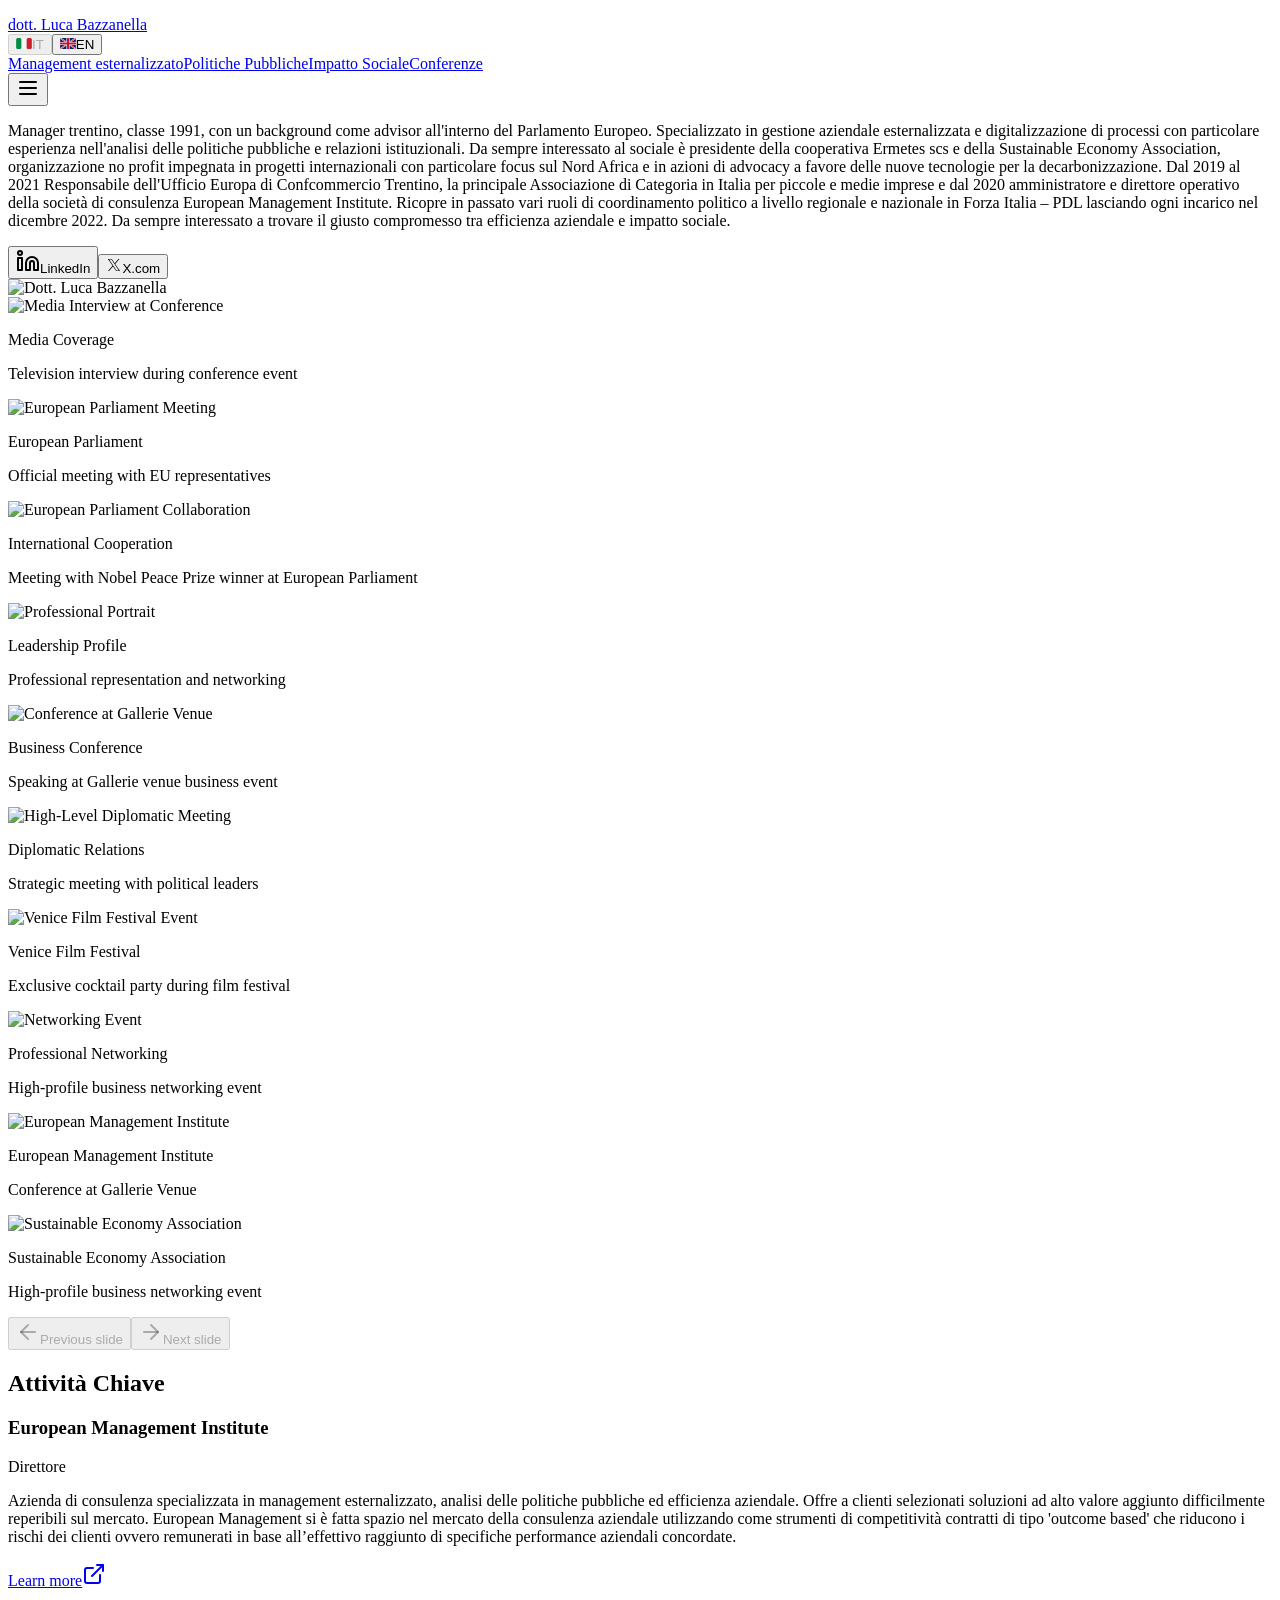
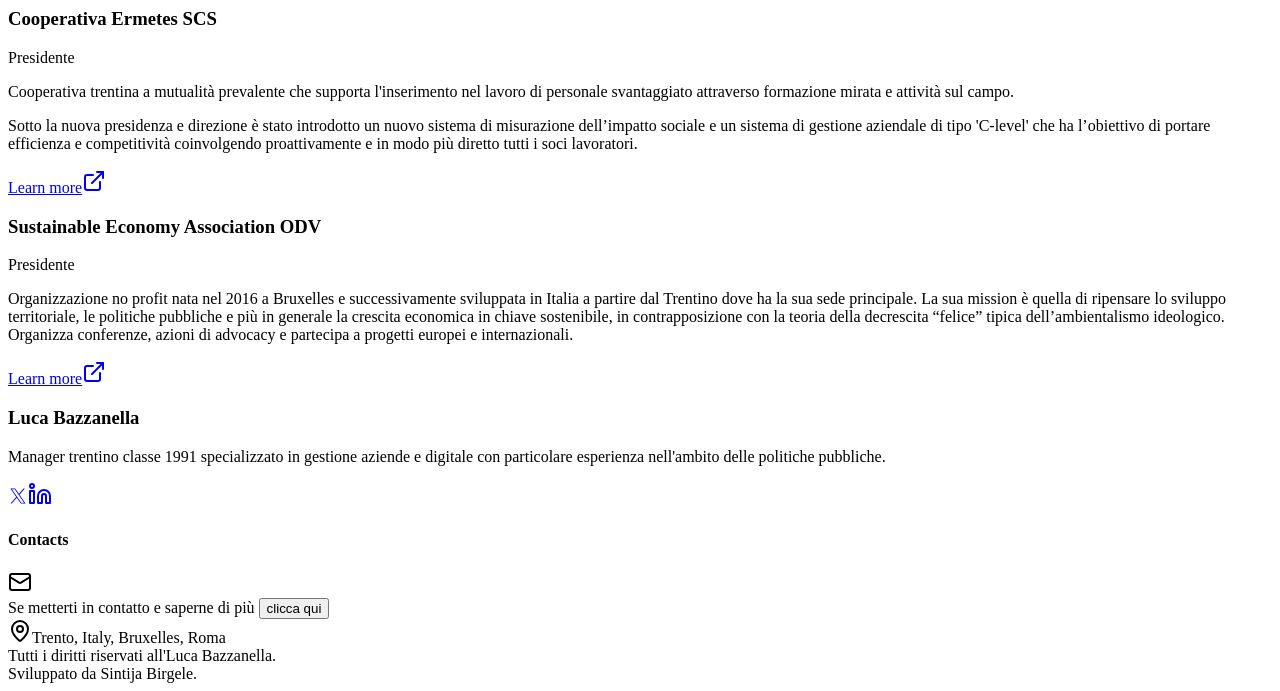
==== commit 34718242: "deploy: ed49701ea7cf78629e976ed8f4833ec22fca170a" ====
--- a/index.html
+++ b/index.html
@@ -1 +1 @@
-<!DOCTYPE html><html><head><meta charSet="utf-8" data-next-head=""/><meta name="viewport" content="width=device-width" data-next-head=""/><link rel="preload" href="/luca_bazzanella/_next/static/css/1c8bfae4e68321d9.css" as="style"/><link rel="stylesheet" href="/luca_bazzanella/_next/static/css/1c8bfae4e68321d9.css" data-n-g=""/><noscript data-n-css=""></noscript><script defer="" nomodule="" src="/luca_bazzanella/_next/static/chunks/polyfills-42372ed130431b0a.js"></script><script src="/luca_bazzanella/_next/static/chunks/webpack-35ac3b208eccc1d1.js" defer=""></script><script src="/luca_bazzanella/_next/static/chunks/framework-f75312fc4004b783.js" defer=""></script><script src="/luca_bazzanella/_next/static/chunks/main-766da342fdf60a1f.js" defer=""></script><script src="/luca_bazzanella/_next/static/chunks/pages/_app-58427a501fcdda4f.js" defer=""></script><script src="/luca_bazzanella/_next/static/chunks/341-8858188e4989dd05.js" defer=""></script><script src="/luca_bazzanella/_next/static/chunks/pages/index-f302dac3cffcf017.js" defer=""></script><script src="/luca_bazzanella/_next/static/hG5W9O5O4gDpDQmRvVeDc/_buildManifest.js" defer=""></script><script src="/luca_bazzanella/_next/static/hG5W9O5O4gDpDQmRvVeDc/_ssgManifest.js" defer=""></script></head><body><div id="__next"><div role="region" aria-label="Notifications (F8)" tabindex="-1" style="pointer-events:none"><ol tabindex="-1" class="fixed top-0 z-[100] flex max-h-screen w-full flex-col-reverse p-4 sm:bottom-0 sm:right-0 sm:top-auto sm:flex-col md:max-w-[420px]"></ol></div><section aria-label="Notifications alt+T" tabindex="-1" aria-live="polite" aria-relevant="additions text" aria-atomic="false"></section><nav class="fixed top-0 left-0 right-0 z-50 bg-white/95 backdrop-blur-sm border-b border-slate-200"><div class="max-w-7xl mx-auto px-4 sm:px-6 lg:px-8"><div class="flex justify-between items-center h-16"><div class="flex items-center space-x-4"><a class="font-serif text-xl font-semibold text-slate-900 hover:text-slate-700 transition-colors" href="/luca_bazzanella/">dott. Luca Bazzanella</a><button class="flex items-center text-sm font-medium text-slate-700 hover:text-slate-900 transition-colors px-3 py-1 border border-slate-300 rounded-md"><svg xmlns="http://www.w3.org/2000/svg" width="24" height="24" viewBox="0 0 24 24" fill="none" stroke="currentColor" stroke-width="2" stroke-linecap="round" stroke-linejoin="round" class="lucide lucide-globe h-4 w-4 mr-2"><circle cx="12" cy="12" r="10"></circle><path d="M12 2a14.5 14.5 0 0 0 0 20 14.5 14.5 0 0 0 0-20"></path><path d="M2 12h20"></path></svg>EN</button></div><div class="hidden md:flex items-center space-x-8"><a class="text-sm font-medium transition-colors text-slate-700 hover:text-slate-900" href="/luca_bazzanella/outsourced-management/">Management esternalizzato</a><a class="text-sm font-medium transition-colors text-slate-700 hover:text-slate-900" href="/luca_bazzanella/public-policy/">Politiche Pubbliche</a><a class="text-sm font-medium transition-colors text-slate-700 hover:text-slate-900" href="/luca_bazzanella/social-impact/">Impatto Sociale</a><a class="text-sm font-medium transition-colors text-slate-700 hover:text-slate-900" href="/luca_bazzanella/all-conferences/">Conferenze</a></div><div class="md:hidden"><button class="text-slate-700 hover:text-slate-900 transition-colors"><svg xmlns="http://www.w3.org/2000/svg" width="24" height="24" viewBox="0 0 24 24" fill="none" stroke="currentColor" stroke-width="2" stroke-linecap="round" stroke-linejoin="round" class="lucide lucide-menu h-6 w-6"><line x1="4" x2="20" y1="12" y2="12"></line><line x1="4" x2="20" y1="6" y2="6"></line><line x1="4" x2="20" y1="18" y2="18"></line></svg></button></div></div></div></nav><div class="min-h-screen"><section id="home" class="relative min-h-screen flex items-center justify-center bg-gradient-to-br from-slate-50 via-blue-50/30 to-slate-100"><div class="relative z-10 max-w-7xl mx-auto px-4 sm:px-6 lg:px-8 py-20"><div class="grid lg:grid-cols-2 gap-16 items-stretch"><div class="animate-fade-in space-y-8 flex flex-col justify-center order-2 lg:order-1"><p class="text-lg text-slate-700 leading-relaxed font-light max-w-2xl text-justify">Manager trentino, classe 1991, con un background come advisor all&#x27;interno del Parlamento Europeo. Specializzato in gestione aziendale esternalizzata e digitalizzazione di processi con particolare esperienza nell&#x27;analisi delle politiche pubbliche e relazioni istituzionali. Da sempre interessato al sociale è presidente della cooperativa Ermetes scs e della Sustainable Economy Association, organizzazione no profit impegnata in progetti internazionali con particolare focus sul Nord Africa e in azioni di advocacy a favore delle nuove tecnologie per la decarbonizzazione. Dal 2019 al 2021 Responsabile dell&#x27;Ufficio Europa di Confcommercio Trentino, la principale Associazione di Categoria in Italia per piccole e medie imprese e dal 2020 amministratore e direttore operativo della società di consulenza European Management Institute. Ricopre in passato vari ruoli di coordinamento politico a livello regionale e nazionale in Forza Italia – PDL lasciando ogni incarico nel dicembre 2022. Da sempre interessato a trovare il giusto compromesso tra efficienza aziendale e impatto sociale.</p><div class="flex gap-3 justify-start items-start pt-6"><button class="inline-flex items-center justify-center gap-2 whitespace-nowrap text-sm ring-offset-background focus-visible:outline-none focus-visible:ring-2 focus-visible:ring-ring focus-visible:ring-offset-2 disabled:pointer-events-none disabled:opacity-50 [&amp;_svg]:pointer-events-none [&amp;_svg]:size-4 [&amp;_svg]:shrink-0 h-11 border border-slate-300 bg-white hover:bg-slate-50 text-slate-700 hover:text-slate-900 px-6 py-4 rounded-lg font-medium transition-all duration-200"><svg xmlns="http://www.w3.org/2000/svg" width="24" height="24" viewBox="0 0 24 24" fill="none" stroke="currentColor" stroke-width="2" stroke-linecap="round" stroke-linejoin="round" class="lucide lucide-linkedin h-4 w-4 mr-2"><path d="M16 8a6 6 0 0 1 6 6v7h-4v-7a2 2 0 0 0-2-2 2 2 0 0 0-2 2v7h-4v-7a6 6 0 0 1 6-6z"></path><rect width="4" height="12" x="2" y="9"></rect><circle cx="4" cy="4" r="2"></circle></svg>LinkedIn</button><button class="inline-flex items-center justify-center gap-2 whitespace-nowrap text-sm ring-offset-background focus-visible:outline-none focus-visible:ring-2 focus-visible:ring-ring focus-visible:ring-offset-2 disabled:pointer-events-none disabled:opacity-50 [&amp;_svg]:pointer-events-none [&amp;_svg]:size-4 [&amp;_svg]:shrink-0 h-11 border border-slate-300 bg-white hover:bg-slate-50 text-slate-700 hover:text-slate-900 px-6 py-4 rounded-lg font-medium transition-all duration-200"><svg xmlns="http://www.w3.org/2000/svg" width="24" height="24" viewBox="0 0 24 24" fill="none" stroke="currentColor" stroke-width="2" stroke-linecap="round" stroke-linejoin="round" class="lucide lucide-twitter h-4 w-4 mr-2"><path d="M22 4s-.7 2.1-2 3.4c1.6 10-9.4 17.3-18 11.6 2.2.1 4.4-.6 6-2C3 15.5.5 9.6 3 5c2.2 2.6 5.6 4.1 9 4-.9-4.2 4-6.6 7-3.8 1.1 0 3-1.2 3-1.2z"></path></svg>X.com</button></div></div><div class="relative flex items-center justify-center h-full order-1 lg:order-2"><div class="relative z-10 w-full h-full flex items-center justify-center"><img src="https://cdn.sanity.io/images/n2d0sl08/production/a6bd46c877d9cea0cdb36c564240eaae8683d60c-1024x1024.jpg" alt="Dott. Luca Bazzanella" class="w-full max-w-lg h-full object-cover rounded-3xl shadow-2xl"/></div><div class="absolute -inset-6 bg-gradient-to-r from-luca-blue-600/20 to-luca-earth-600/20 rounded-3xl blur-2xl"></div></div></div></div></section><section id="about" class="py-4 md:py-8 bg-gradient-to-br from-slate-50 to-blue-50/30"><div class="max-w-7xl mx-auto px-0 md:px-4 sm:px-6 lg:px-8"><div class="mb-8 md:mb-16 relative"><div class="relative" role="region" aria-roledescription="carousel"><div class="overflow-hidden"><div class="flex ml-0 md:-ml-4"><div role="group" aria-roledescription="slide" class="min-w-0 shrink-0 grow-0 pl-0 md:pl-4 basis-full md:basis-1/3"><div class="relative group/image overflow-hidden"><img src="https://cdn.sanity.io/images/n2d0sl08/production/d9f940c1c9a785204383c8f055da3e6f15bcaa7c-1200x1600.jpg" alt="Media Interview at Conference" class="w-full h-48 md:h-64 object-cover rounded-none md:rounded-2xl shadow-lg transition-all duration-700 ease-out group-hover/image:shadow-2xl group-hover/image:scale-105 object-[70%_20%] lg:object-[75%_25%]"/><div class="absolute inset-0 bg-gradient-to-t from-black/70 via-black/20 to-transparent rounded-none md:rounded-2xl opacity-0 group-hover/image:opacity-100 transition-all duration-500 ease-out"><div class="absolute bottom-4 left-4 text-white transform translate-y-4 group-hover/image:translate-y-0 transition-transform duration-500 ease-out"><p class="text-sm font-semibold mb-1">Media Coverage</p><p class="text-xs opacity-90">Television interview during conference event</p></div></div></div></div><div role="group" aria-roledescription="slide" class="min-w-0 shrink-0 grow-0 pl-0 md:pl-4 basis-full md:basis-1/3"><div class="relative group/image overflow-hidden"><img src="https://cdn.sanity.io/images/n2d0sl08/production/b3a1d29da4fb1ed6447b9eb8c7e4b12d08f78424-994x1317.jpg" alt="European Parliament Meeting" class="w-full h-48 md:h-64 object-cover rounded-none md:rounded-2xl shadow-lg transition-all duration-700 ease-out group-hover/image:shadow-2xl group-hover/image:scale-105 object-[70%_20%] lg:object-[75%_25%]"/><div class="absolute inset-0 bg-gradient-to-t from-black/70 via-black/20 to-transparent rounded-none md:rounded-2xl opacity-0 group-hover/image:opacity-100 transition-all duration-500 ease-out"><div class="absolute bottom-4 left-4 text-white transform translate-y-4 group-hover/image:translate-y-0 transition-transform duration-500 ease-out"><p class="text-sm font-semibold mb-1">European Parliament</p><p class="text-xs opacity-90">Official meeting with EU representatives</p></div></div></div></div><div role="group" aria-roledescription="slide" class="min-w-0 shrink-0 grow-0 pl-0 md:pl-4 basis-full md:basis-1/3"><div class="relative group/image overflow-hidden"><img src="https://cdn.sanity.io/images/n2d0sl08/production/c5864a5b7e6c014d88af1aad7b0d529d9aac1716-2048x1801.jpg" alt="European Parliament Collaboration" class="w-full h-48 md:h-64 object-cover rounded-none md:rounded-2xl shadow-lg transition-all duration-700 ease-out group-hover/image:shadow-2xl group-hover/image:scale-105 object-[70%_20%] lg:object-[75%_25%]"/><div class="absolute inset-0 bg-gradient-to-t from-black/70 via-black/20 to-transparent rounded-none md:rounded-2xl opacity-0 group-hover/image:opacity-100 transition-all duration-500 ease-out"><div class="absolute bottom-4 left-4 text-white transform translate-y-4 group-hover/image:translate-y-0 transition-transform duration-500 ease-out"><p class="text-sm font-semibold mb-1">International Cooperation</p><p class="text-xs opacity-90">Meeting with Nobel Peace Prize winner at European Parliament</p></div></div></div></div><div role="group" aria-roledescription="slide" class="min-w-0 shrink-0 grow-0 pl-0 md:pl-4 basis-full md:basis-1/3"><div class="relative group/image overflow-hidden"><img src="https://cdn.sanity.io/images/n2d0sl08/production/6a9927c039d8e16fcc63c8fac63af6239ac5bf6a-1688x2404.png" alt="Professional Portrait" class="w-full h-48 md:h-64 object-cover rounded-none md:rounded-2xl shadow-lg transition-all duration-700 ease-out group-hover/image:shadow-2xl group-hover/image:scale-105 object-[70%_20%] lg:object-[75%_25%]"/><div class="absolute inset-0 bg-gradient-to-t from-black/70 via-black/20 to-transparent rounded-none md:rounded-2xl opacity-0 group-hover/image:opacity-100 transition-all duration-500 ease-out"><div class="absolute bottom-4 left-4 text-white transform translate-y-4 group-hover/image:translate-y-0 transition-transform duration-500 ease-out"><p class="text-sm font-semibold mb-1">Leadership Profile</p><p class="text-xs opacity-90">Professional representation and networking</p></div></div></div></div><div role="group" aria-roledescription="slide" class="min-w-0 shrink-0 grow-0 pl-0 md:pl-4 basis-full md:basis-1/3"><div class="relative group/image overflow-hidden"><img src="https://cdn.sanity.io/images/n2d0sl08/production/22b34f48fb9319cb12a51dbe294be193524f5a7b-1461x1287.jpg" alt="Conference at Gallerie Venue" class="w-full h-48 md:h-64 object-cover rounded-none md:rounded-2xl shadow-lg transition-all duration-700 ease-out group-hover/image:shadow-2xl group-hover/image:scale-105 object-[70%_20%] lg:object-[75%_25%]"/><div class="absolute inset-0 bg-gradient-to-t from-black/70 via-black/20 to-transparent rounded-none md:rounded-2xl opacity-0 group-hover/image:opacity-100 transition-all duration-500 ease-out"><div class="absolute bottom-4 left-4 text-white transform translate-y-4 group-hover/image:translate-y-0 transition-transform duration-500 ease-out"><p class="text-sm font-semibold mb-1">Business Conference</p><p class="text-xs opacity-90">Speaking at Gallerie venue business event</p></div></div></div></div><div role="group" aria-roledescription="slide" class="min-w-0 shrink-0 grow-0 pl-0 md:pl-4 basis-full md:basis-1/3"><div class="relative group/image overflow-hidden"><img src="https://cdn.sanity.io/images/n2d0sl08/production/d8a4dc01083c6491f34adb26e53487fe2ccfaf8e-503x460.jpg" alt="High-Level Diplomatic Meeting" class="w-full h-48 md:h-64 object-cover rounded-none md:rounded-2xl shadow-lg transition-all duration-700 ease-out group-hover/image:shadow-2xl group-hover/image:scale-105 object-[70%_20%] lg:object-[75%_25%]"/><div class="absolute inset-0 bg-gradient-to-t from-black/70 via-black/20 to-transparent rounded-none md:rounded-2xl opacity-0 group-hover/image:opacity-100 transition-all duration-500 ease-out"><div class="absolute bottom-4 left-4 text-white transform translate-y-4 group-hover/image:translate-y-0 transition-transform duration-500 ease-out"><p class="text-sm font-semibold mb-1">Diplomatic Relations</p><p class="text-xs opacity-90">Strategic meeting with political leaders</p></div></div></div></div><div role="group" aria-roledescription="slide" class="min-w-0 shrink-0 grow-0 pl-0 md:pl-4 basis-full md:basis-1/3"><div class="relative group/image overflow-hidden"><img src="https://cdn.sanity.io/images/n2d0sl08/production/be449b341d05d78105b42a1638dc8baeb6e51d4d-2560x1709.jpg" alt="Venice Film Festival Event" class="w-full h-48 md:h-64 object-cover rounded-none md:rounded-2xl shadow-lg transition-all duration-700 ease-out group-hover/image:shadow-2xl group-hover/image:scale-105 object-[70%_20%] lg:object-[75%_25%]"/><div class="absolute inset-0 bg-gradient-to-t from-black/70 via-black/20 to-transparent rounded-none md:rounded-2xl opacity-0 group-hover/image:opacity-100 transition-all duration-500 ease-out"><div class="absolute bottom-4 left-4 text-white transform translate-y-4 group-hover/image:translate-y-0 transition-transform duration-500 ease-out"><p class="text-sm font-semibold mb-1">Venice Film Festival</p><p class="text-xs opacity-90">Exclusive cocktail party during film festival</p></div></div></div></div><div role="group" aria-roledescription="slide" class="min-w-0 shrink-0 grow-0 pl-0 md:pl-4 basis-full md:basis-1/3"><div class="relative group/image overflow-hidden"><img src="https://cdn.sanity.io/images/n2d0sl08/production/386fe531d66a3c092341c6c1c81d19208fc7aee1-2560x1709.jpg" alt="Networking Event" class="w-full h-48 md:h-64 object-cover rounded-none md:rounded-2xl shadow-lg transition-all duration-700 ease-out group-hover/image:shadow-2xl group-hover/image:scale-105 object-[70%_20%] lg:object-[75%_25%]"/><div class="absolute inset-0 bg-gradient-to-t from-black/70 via-black/20 to-transparent rounded-none md:rounded-2xl opacity-0 group-hover/image:opacity-100 transition-all duration-500 ease-out"><div class="absolute bottom-4 left-4 text-white transform translate-y-4 group-hover/image:translate-y-0 transition-transform duration-500 ease-out"><p class="text-sm font-semibold mb-1">Professional Networking</p><p class="text-xs opacity-90">High-profile business networking event</p></div></div></div></div><div role="group" aria-roledescription="slide" class="min-w-0 shrink-0 grow-0 pl-0 md:pl-4 basis-full md:basis-1/3"><div class="relative group/image overflow-hidden"><img src="https://cdn.sanity.io/images/n2d0sl08/production/22b34f48fb9319cb12a51dbe294be193524f5a7b-1461x1287.jpg" alt="European Management Institute" class="w-full h-48 md:h-64 object-cover rounded-none md:rounded-2xl shadow-lg transition-all duration-700 ease-out group-hover/image:shadow-2xl group-hover/image:scale-105 object-[70%_20%] lg:object-[75%_25%]"/><div class="absolute inset-0 bg-gradient-to-t from-black/70 via-black/20 to-transparent rounded-none md:rounded-2xl opacity-0 group-hover/image:opacity-100 transition-all duration-500 ease-out"><div class="absolute bottom-4 left-4 text-white transform translate-y-4 group-hover/image:translate-y-0 transition-transform duration-500 ease-out"><p class="text-sm font-semibold mb-1">European Management Institute</p><p class="text-xs opacity-90">Conference at Gallerie Venue</p></div></div></div></div><div role="group" aria-roledescription="slide" class="min-w-0 shrink-0 grow-0 pl-0 md:pl-4 basis-full md:basis-1/3"><div class="relative group/image overflow-hidden"><img src="https://cdn.sanity.io/images/n2d0sl08/production/88d187809e3a7ce74bc7b4d0ebd84936691c8e69-1491x948.jpg" alt="Sustainable Economy Association" class="w-full h-48 md:h-64 object-cover rounded-none md:rounded-2xl shadow-lg transition-all duration-700 ease-out group-hover/image:shadow-2xl group-hover/image:scale-105 object-[70%_20%] lg:object-[75%_25%]"/><div class="absolute inset-0 bg-gradient-to-t from-black/70 via-black/20 to-transparent rounded-none md:rounded-2xl opacity-0 group-hover/image:opacity-100 transition-all duration-500 ease-out"><div class="absolute bottom-4 left-4 text-white transform translate-y-4 group-hover/image:translate-y-0 transition-transform duration-500 ease-out"><p class="text-sm font-semibold mb-1">Sustainable Economy Association</p><p class="text-xs opacity-90">High-profile business networking event</p></div></div></div></div><div role="group" aria-roledescription="slide" class="min-w-0 shrink-0 grow-0 pl-0 md:pl-4 basis-full md:basis-1/3"><div class="relative group/image overflow-hidden"><img src="https://cdn.sanity.io/images/n2d0sl08/production/4c2e83cbe4cd2064a3ef106a2dafafc620599f9e-1088x1450.jpg" alt="Fuck you" class="w-full h-48 md:h-64 object-cover rounded-none md:rounded-2xl shadow-lg transition-all duration-700 ease-out group-hover/image:shadow-2xl group-hover/image:scale-105 object-[70%_20%] lg:object-[75%_25%]"/><div class="absolute inset-0 bg-gradient-to-t from-black/70 via-black/20 to-transparent rounded-none md:rounded-2xl opacity-0 group-hover/image:opacity-100 transition-all duration-500 ease-out"><div class="absolute bottom-4 left-4 text-white transform translate-y-4 group-hover/image:translate-y-0 transition-transform duration-500 ease-out"><p class="text-sm font-semibold mb-1">European Management Institute</p><p class="text-xs opacity-90">Public policy</p></div></div></div></div></div></div><button class="inline-flex items-center justify-center gap-2 whitespace-nowrap text-sm font-medium ring-offset-background transition-colors focus-visible:outline-none focus-visible:ring-2 focus-visible:ring-ring focus-visible:ring-offset-2 disabled:pointer-events-none disabled:opacity-50 [&amp;_svg]:pointer-events-none [&amp;_svg]:size-4 [&amp;_svg]:shrink-0 border-input hover:text-accent-foreground rounded-full absolute left-2 md:left-0 top-1/2 -translate-y-1/2 bg-white/90 hover:bg-white shadow-lg border-0 h-8 w-8 md:h-10 md:w-10" disabled=""><svg xmlns="http://www.w3.org/2000/svg" width="24" height="24" viewBox="0 0 24 24" fill="none" stroke="currentColor" stroke-width="2" stroke-linecap="round" stroke-linejoin="round" class="lucide lucide-arrow-left h-4 w-4"><path d="m12 19-7-7 7-7"></path><path d="M19 12H5"></path></svg><span class="sr-only">Previous slide</span></button><button class="inline-flex items-center justify-center gap-2 whitespace-nowrap text-sm font-medium ring-offset-background transition-colors focus-visible:outline-none focus-visible:ring-2 focus-visible:ring-ring focus-visible:ring-offset-2 disabled:pointer-events-none disabled:opacity-50 [&amp;_svg]:pointer-events-none [&amp;_svg]:size-4 [&amp;_svg]:shrink-0 border-input hover:text-accent-foreground rounded-full absolute right-2 md:right-0 top-1/2 -translate-y-1/2 bg-white/90 hover:bg-white shadow-lg border-0 h-8 w-8 md:h-10 md:w-10" disabled=""><svg xmlns="http://www.w3.org/2000/svg" width="24" height="24" viewBox="0 0 24 24" fill="none" stroke="currentColor" stroke-width="2" stroke-linecap="round" stroke-linejoin="round" class="lucide lucide-arrow-right h-4 w-4"><path d="M5 12h14"></path><path d="m12 5 7 7-7 7"></path></svg><span class="sr-only">Next slide</span></button></div></div><div class="mb-12"><h2 class="text-3xl font-bold text-slate-800 mb-6">Key Activities</h2></div><div class="grid grid-cols-1 lg:grid-cols-3 gap-12"><div id="european-management" class="bg-white p-8 rounded-xl shadow-lg hover:shadow-xl transition-shadow duration-300 flex flex-col"><div class="mb-6"><h3 class="text-xl font-bold text-slate-800 mb-2">European Management Institute</h3><div class="text-sm font-medium text-blue-600 bg-blue-50 px-3 py-1 rounded-full inline-block">Director and Chairman of the Board of Directors</div></div><div class="space-y-4 mb-6 flex-grow"><p class="text-slate-600 text-sm leading-relaxed">Azienda di consulenza specializzata in management esternalizzato, analisi delle politiche pubbliche ed efficienza aziendale. Offre a clienti selezionati soluzioni ad alto valore aggiunto difficilmente reperibili sul mercato. European Management si è fatta spazio nel mercato della consulenza aziendale utilizzando come strumenti di competitività contratti di tipo &#x27;outcome based&#x27; che riducono i rischi dei clienti ovvero remunerati in base all’effettivo raggiunto di specifiche performance aziendali concordate.</p><p class="text-slate-500 text-sm leading-relaxed italic"></p></div><a href="https://www.europeanmanagement.eu/" target="_blank" rel="noopener noreferrer" class="inline-flex items-center text-blue-600 hover:text-blue-800 font-medium text-sm transition-colors duration-200 mt-auto">Learn more<svg xmlns="http://www.w3.org/2000/svg" width="24" height="24" viewBox="0 0 24 24" fill="none" stroke="currentColor" stroke-width="2" stroke-linecap="round" stroke-linejoin="round" class="lucide lucide-external-link w-4 h-4 ml-1"><path d="M15 3h6v6"></path><path d="M10 14 21 3"></path><path d="M18 13v6a2 2 0 0 1-2 2H5a2 2 0 0 1-2-2V8a2 2 0 0 1 2-2h6"></path></svg></a></div><div id="ermetes" class="bg-white p-8 rounded-xl shadow-lg hover:shadow-xl transition-shadow duration-300 flex flex-col"><div class="mb-6"><h3 class="text-xl font-bold text-slate-800 mb-2">Cooperativa Ermetes SCS</h3><div class="text-sm font-medium text-blue-600 bg-blue-50 px-3 py-1 rounded-full inline-block">President</div></div><div class="space-y-4 mb-6 flex-grow"><p class="text-slate-600 text-sm leading-relaxed">Cooperativa trentina a mutualità prevalente che supporta l&#x27;inserimento nel lavoro di personale svantaggiato attraverso formazione mirata e attività sul campo.</p><p class="text-slate-500 text-sm leading-relaxed italic">Sotto la nuova presidenza e direzione è stato introdotto un nuovo sistema di misurazione dell’impatto sociale e un sistema di gestione aziendale di tipo &#x27;C-level&#x27; che ha l’obiettivo di portare efficienza e competitività coinvolgendo proattivamente e in modo più diretto tutti i soci lavoratori.</p></div><a href="https://www.ermetes.it" target="_blank" rel="noopener noreferrer" class="inline-flex items-center text-blue-600 hover:text-blue-800 font-medium text-sm transition-colors duration-200 mt-auto">Learn more<svg xmlns="http://www.w3.org/2000/svg" width="24" height="24" viewBox="0 0 24 24" fill="none" stroke="currentColor" stroke-width="2" stroke-linecap="round" stroke-linejoin="round" class="lucide lucide-external-link w-4 h-4 ml-1"><path d="M15 3h6v6"></path><path d="M10 14 21 3"></path><path d="M18 13v6a2 2 0 0 1-2 2H5a2 2 0 0 1-2-2V8a2 2 0 0 1 2-2h6"></path></svg></a></div><div id="sustainable-economy" class="bg-white p-8 rounded-xl shadow-lg hover:shadow-xl transition-shadow duration-300 flex flex-col"><div class="mb-6"><h3 class="text-xl font-bold text-slate-800 mb-2">Sustainable Economy Association ODV</h3><div class="text-sm font-medium text-blue-600 bg-blue-50 px-3 py-1 rounded-full inline-block">President</div></div><div class="space-y-4 mb-6 flex-grow"><p class="text-slate-600 text-sm leading-relaxed">Organizzazione no profit nata nel 2016 a Bruxelles e successivamente sviluppata in Italia a partire dal Trentino dove ha la sua sede principale. La sua mission è quella di ripensare lo sviluppo territoriale, le politiche pubbliche e più in generale la crescita economica in chiave sostenibile, in contrapposizione con la teoria della decrescita “felice” tipica dell’ambientalismo ideologico. Organizza conferenze, azioni di advocacy e partecipa a progetti europei e internazionali.</p><p class="text-slate-500 text-sm leading-relaxed italic"></p></div><a href="https://www.sustainableeconomy.eu/" target="_blank" rel="noopener noreferrer" class="inline-flex items-center text-blue-600 hover:text-blue-800 font-medium text-sm transition-colors duration-200 mt-auto">Learn more<svg xmlns="http://www.w3.org/2000/svg" width="24" height="24" viewBox="0 0 24 24" fill="none" stroke="currentColor" stroke-width="2" stroke-linecap="round" stroke-linejoin="round" class="lucide lucide-external-link w-4 h-4 ml-1"><path d="M15 3h6v6"></path><path d="M10 14 21 3"></path><path d="M18 13v6a2 2 0 0 1-2 2H5a2 2 0 0 1-2-2V8a2 2 0 0 1 2-2h6"></path></svg></a></div></div></div></section></div><footer class="bg-gray-950 text-white py-12"><div class="max-w-6xl mx-auto px-4 sm:px-6 lg:px-8"><div class="grid md:grid-cols-2 gap-8"><div><h3 class="text-2xl font-serif font-semibold text-luca-blue-400 mb-4">Luca Bazzanella</h3><p class="text-gray-400 leading-relaxed">Manager trentino classe 1991 specializzato in gestione aziende e digitale con particolare esperienza nell&#x27;ambito delle politiche pubbliche.</p><div class="flex space-x-4 mt-6"><a href="mailto:lucabazzanella.tn@gmail.com" class="w-10 h-10 bg-luca-blue-600 hover:bg-luca-blue-700 rounded-full flex items-center justify-center transition-colors duration-200"><svg xmlns="http://www.w3.org/2000/svg" width="24" height="24" viewBox="0 0 24 24" fill="none" stroke="currentColor" stroke-width="2" stroke-linecap="round" stroke-linejoin="round" class="lucide lucide-mail h-5 w-5"><rect width="20" height="16" x="2" y="4" rx="2"></rect><path d="m22 7-8.97 5.7a1.94 1.94 0 0 1-2.06 0L2 7"></path></svg></a><a href="https://linkedin.com/in/lucabazzanella" class="w-10 h-10 bg-luca-blue-600 hover:bg-luca-blue-700 rounded-full flex items-center justify-center transition-colors duration-200"><svg xmlns="http://www.w3.org/2000/svg" width="24" height="24" viewBox="0 0 24 24" fill="none" stroke="currentColor" stroke-width="2" stroke-linecap="round" stroke-linejoin="round" class="lucide lucide-linkedin h-5 w-5"><path d="M16 8a6 6 0 0 1 6 6v7h-4v-7a2 2 0 0 0-2-2 2 2 0 0 0-2 2v7h-4v-7a6 6 0 0 1 6-6z"></path><rect width="4" height="12" x="2" y="9"></rect><circle cx="4" cy="4" r="2"></circle></svg></a></div></div><div><h4 class="text-lg font-semibold text-white mb-4">Contacts</h4><div class="space-y-3 text-gray-400"><div class="flex items-center"><svg xmlns="http://www.w3.org/2000/svg" width="24" height="24" viewBox="0 0 24 24" fill="none" stroke="currentColor" stroke-width="2" stroke-linecap="round" stroke-linejoin="round" class="lucide lucide-mail h-4 w-4 mr-2 text-luca-blue-400"><rect width="20" height="16" x="2" y="4" rx="2"></rect><path d="m22 7-8.97 5.7a1.94 1.94 0 0 1-2.06 0L2 7"></path></svg><span></span></div><div class="flex items-center"><svg xmlns="http://www.w3.org/2000/svg" width="24" height="24" viewBox="0 0 24 24" fill="none" stroke="currentColor" stroke-width="2" stroke-linecap="round" stroke-linejoin="round" class="lucide lucide-map-pin h-4 w-4 mr-2 text-luca-blue-400"><path d="M20 10c0 4.993-5.539 10.193-7.399 11.799a1 1 0 0 1-1.202 0C9.539 20.193 4 14.993 4 10a8 8 0 0 1 16 0"></path><circle cx="12" cy="10" r="3"></circle></svg><span>Trento, Italy, Bruxelles, Roma</span></div></div></div></div><div class="border-t border-gray-800 mt-12 pt-8 text-center text-gray-400"><p>© <!-- -->2025 Sintija Birgele. Tutti i diritti riservati.</p></div></div></footer></div><script id="__NEXT_DATA__" type="application/json">{"props":{"pageProps":{"hero":{"_createdAt":"2025-08-04T06:27:24Z","_id":"hero-single","_rev":"U2gTStYh0IVwUEOJb5KTIU","_system":{"base":{"id":"hero-single","rev":"MZFnxNx2eBhnA3GVBjWhnN"}},"_type":"hero","_updatedAt":"2025-08-06T23:46:28Z","contact":{"en":"Contact","it":"Contatti"},"cta":{"en":"","it":"Scopri il mio lavoro"},"description":{"en":"Italian manager, born in 1991, with a background as an advisor within the European Parliament. Specialized in outsourced business management and digitalization with particular experience in public policy analysis and institutional relations. Always interested in social issues, he is president of the Ermetes scs cooperative and the Sustainable Economy Association, a non-profit organization engaged in international projects with particular focus on North Africa and advocacy actions in favor of new technologies for decarbonization. From 2019 to 2021, Head of the Europe Office at Confcommercio Trentino, the leading trade association in Italy for small and medium-sized enterprises, and since 2020, managing director of the consultancy firm European Management Institute. He previously held various political coordination roles at both regional and national level within Forza Italia – PDL, stepping down from all positions in December 2022. He has always been committed to finding the right balance between business efficiency and social impact.","it":"Manager trentino, classe 1991, con un background come advisor all'interno del Parlamento Europeo. Specializzato in gestione aziendale esternalizzata e digitalizzazione di processi con particolare esperienza nell'analisi delle politiche pubbliche e relazioni istituzionali. Da sempre interessato al sociale è presidente della cooperativa Ermetes scs e della Sustainable Economy Association, organizzazione no profit impegnata in progetti internazionali con particolare focus sul Nord Africa e in azioni di advocacy a favore delle nuove tecnologie per la decarbonizzazione. Dal 2019 al 2021 Responsabile dell'Ufficio Europa di Confcommercio Trentino, la principale Associazione di Categoria in Italia per piccole e medie imprese e dal 2020 amministratore e direttore operativo della società di consulenza European Management Institute. Ricopre in passato vari ruoli di coordinamento politico a livello regionale e nazionale in Forza Italia – PDL lasciando ogni incarico nel dicembre 2022. Da sempre interessato a trovare il giusto compromesso tra efficienza aziendale e impatto sociale."},"images":[{"_key":"U2gTStYh0IVwUEOJb5KPBU","_type":"image","alt":"Dott. Luca Bazzanella","asset":{"_ref":"image-a6bd46c877d9cea0cdb36c564240eaae8683d60c-1024x1024-jpg","_type":"reference"},"src":"https://european-management-institute.github.io/luca_bazzanella/lovable-uploads/1b7e0beb-45ba-40b5-8a81-de8170b13551.png","subtitle":"","title":""}],"linkedin":{"en":"LinkedIn","it":"LinkedIn"},"name":{"en":"Luca Bazzanella","it":"Luca Bazzanella"}},"about":{"_createdAt":"2025-08-04T06:27:25Z","_id":"about-single","_rev":"U2gTStYh0IVwUEOJb5FGpf","_system":{"base":{"id":"about-single","rev":"MZFnxNx2eBhnA3GVBjRUNl"}},"_type":"about","_updatedAt":"2025-08-06T23:12:38Z","carouselImages":[{"_key":"carousel_0_jbo3ck","_type":"image","alt":"Media Interview at Conference","asset":{"_ref":"image-d9f940c1c9a785204383c8f055da3e6f15bcaa7c-1200x1600-jpg","_type":"reference"},"src":"https://european-management-institute.github.io/luca_bazzanella/lovable-uploads/3c48d014-5dac-4244-a390-2011f5f4917f.png","subtitle":"Television interview during conference event","title":"Media Coverage"},{"_key":"carousel_1_uqkaxv","_type":"image","alt":"European Parliament Meeting","asset":{"_ref":"image-b3a1d29da4fb1ed6447b9eb8c7e4b12d08f78424-994x1317-jpg","_type":"reference"},"src":"https://european-management-institute.github.io/luca_bazzanella/lovable-uploads/0ff9547c-a290-4d02-9230-b56db457a5da.png","subtitle":"Official meeting with EU representatives","title":"European Parliament"},{"_key":"carousel_2_maviqv","_type":"image","alt":"European Parliament Collaboration","asset":{"_ref":"image-c5864a5b7e6c014d88af1aad7b0d529d9aac1716-2048x1801-jpg","_type":"reference"},"src":"https://european-management-institute.github.io/luca_bazzanella/lovable-uploads/87e71afe-46ae-4a4c-8838-97af8a8d9357.png","subtitle":"Meeting with Nobel Peace Prize winner at European Parliament","title":"International Cooperation"},{"_key":"carousel_3_oic8iv","_type":"image","alt":"Professional Portrait","asset":{"_ref":"image-6a9927c039d8e16fcc63c8fac63af6239ac5bf6a-1688x2404-png","_type":"reference"},"src":"https://european-management-institute.github.io/luca_bazzanella/lovable-uploads/97abf5a8-c17f-4bd6-bc05-8bfeb2c3962f.png","subtitle":"Professional representation and networking","title":"Leadership Profile"},{"_key":"carousel_4_68ej8m","_type":"image","alt":"Conference at Gallerie Venue","asset":{"_ref":"image-22b34f48fb9319cb12a51dbe294be193524f5a7b-1461x1287-jpg","_type":"reference"},"src":"https://european-management-institute.github.io/luca_bazzanella/lovable-uploads/06797e83-b04d-4211-a8ef-13b5a23fa472.png","subtitle":"Speaking at Gallerie venue business event","title":"Business Conference"},{"_key":"carousel_5_o7pv1u","_type":"image","alt":"High-Level Diplomatic Meeting","asset":{"_ref":"image-d8a4dc01083c6491f34adb26e53487fe2ccfaf8e-503x460-jpg","_type":"reference"},"src":"https://european-management-institute.github.io/luca_bazzanella/lovable-uploads/3932719d-5527-45ed-b9a5-fa4418b6e9a3.png","subtitle":"Strategic meeting with political leaders","title":"Diplomatic Relations"},{"_key":"carousel_6_i7zz3e","_type":"image","alt":"Venice Film Festival Event","asset":{"_ref":"image-be449b341d05d78105b42a1638dc8baeb6e51d4d-2560x1709-jpg","_type":"reference"},"src":"https://european-management-institute.github.io/luca_bazzanella/lovable-uploads/eb2e8793-572c-4b65-a042-7a8f863f0165.png","subtitle":"Exclusive cocktail party during film festival","title":"Venice Film Festival"},{"_key":"carousel_7_iincsm","_type":"image","alt":"Networking Event","asset":{"_ref":"image-386fe531d66a3c092341c6c1c81d19208fc7aee1-2560x1709-jpg","_type":"reference"},"src":"https://european-management-institute.github.io/luca_bazzanella/lovable-uploads/efd483a6-8573-4ab1-a16a-dc8e325e3ee1.png","subtitle":"High-profile business networking event","title":"Professional Networking"},{"_key":"carousel_8_uq2zrf","_type":"image","alt":"European Management Institute","asset":{"_ref":"image-22b34f48fb9319cb12a51dbe294be193524f5a7b-1461x1287-jpg","_type":"reference"},"src":"https://european-management-institute.github.io/luca_bazzanella/lovable-uploads/06797e83-b04d-4211-a8ef-13b5a23fa472.png","subtitle":"Conference at Gallerie Venue","title":"European Management Institute"},{"_key":"carousel_9_zi6qw4","_type":"image","alt":"Sustainable Economy Association","asset":{"_ref":"image-88d187809e3a7ce74bc7b4d0ebd84936691c8e69-1491x948-jpg","_type":"reference"},"src":"https://european-management-institute.github.io/luca_bazzanella/lovable-uploads/0b83ced8-5fdd-4d8a-956e-211fbcb1e621.png","subtitle":"High-profile business networking event","title":"Sustainable Economy Association"},{"_key":"658a687d02f6","_type":"image","alt":"Fuck you","asset":{"_ref":"image-4c2e83cbe4cd2064a3ef106a2dafafc620599f9e-1088x1450-jpg","_type":"reference"},"subtitle":"Public policy","title":"European Management Institute"}],"name":{"en":"Luca Bazzanella","it":"Luca Bazzanella"},"organizations":[{"_key":"org_0_feryzq","approach":{"en":"","it":""},"description":{"en":"A consulting firm specialized in outsourced management, public policy analysis, and corporate efficiency. It offers selected clients high value-added solutions that are rarely available on the market. European Management has made its mark in the business consulting market by using 'outcome-based' contracts as a competitive tool, which reduce client risk by tying compensation to the actual achievement of agreed-upon business performance targets.","it":"Azienda di consulenza specializzata in management esternalizzato, analisi delle politiche pubbliche ed efficienza aziendale. Offre a clienti selezionati soluzioni ad alto valore aggiunto difficilmente reperibili sul mercato. European Management si è fatta spazio nel mercato della consulenza aziendale utilizzando come strumenti di competitività contratti di tipo 'outcome based' che riducono i rischi dei clienti ovvero remunerati in base all’effettivo raggiunto di specifiche performance aziendali concordate."},"id":"european-management","link":"https://www.europeanmanagement.eu/","role":"Director and Chairman of the Board of Directors","title":"European Management Institute"},{"_key":"org_1_li04zn","approach":{"en":"Under the new presidency and management, a new system for measuring social impact was introduced, along with a 'C-level' corporate management system aimed at bringing efficiency and competitiveness by proactively and more directly involving all worker-members.","it":"Sotto la nuova presidenza e direzione è stato introdotto un nuovo sistema di misurazione dell’impatto sociale e un sistema di gestione aziendale di tipo 'C-level' che ha l’obiettivo di portare efficienza e competitività coinvolgendo proattivamente e in modo più diretto tutti i soci lavoratori."},"description":{"en":"A Trentino-based cooperative with a prevalent mutualistic purpose that supports the employment of disadvantaged individuals through targeted training and fieldwork activities.","it":"Cooperativa trentina a mutualità prevalente che supporta l'inserimento nel lavoro di personale svantaggiato attraverso formazione mirata e attività sul campo."},"id":"ermetes","link":"https://www.ermetes.it","role":"President","title":"Cooperativa Ermetes SCS"},{"_key":"org_2_rmtw0d","approach":{"en":"","it":""},"description":{"en":"A non-profit organization founded in 2016 in Brussels and later developed in Italy, starting from Trentino where it has its main headquarters. Its mission is to rethink territorial development, public policies, and, more broadly, economic growth from a sustainable perspective, in contrast to the theory of 'happy degrowth' typical of ideological environmentalism. It organizes conferences, advocacy actions, and participates in European and international projects.","it":"Organizzazione no profit nata nel 2016 a Bruxelles e successivamente sviluppata in Italia a partire dal Trentino dove ha la sua sede principale. La sua mission è quella di ripensare lo sviluppo territoriale, le politiche pubbliche e più in generale la crescita economica in chiave sostenibile, in contrapposizione con la teoria della decrescita “felice” tipica dell’ambientalismo ideologico. Organizza conferenze, azioni di advocacy e partecipa a progetti europei e internazionali."},"id":"sustainable-economy","link":"https://www.sustainableeconomy.eu/","role":"President","title":"Sustainable Economy Association ODV"}],"title":{"en":"Who is","it":"Chi è"}},"navigation":{"_createdAt":"2025-08-04T06:27:23Z","_id":"navigation-single","_rev":"oLHtOefD7nkFljdU8E98yQ","_type":"navigation","_updatedAt":"2025-08-06T21:59:51Z","baseUrl":"https://european-management-institute.github.io/luca_bazzanella","conferences":{"en":"Conferences","it":"Conferenze"},"management":{"en":"Outsourced Management","it":"Management esternalizzato"},"name":{"en":"Dr. Luca Bazzanella","it":"dott. Luca Bazzanella"},"policy":{"en":"Public Policy","it":"Politiche Pubbliche"},"socialImpact":{"en":"Social Impact","it":"Impatto Sociale"}},"footer":{"_createdAt":"2025-08-04T06:27:34Z","_id":"footer-single","_rev":"MZFnxNx2eBhnA3GVBjRVSr","_type":"footer","_updatedAt":"2025-08-06T22:00:16Z","contacts":{"en":"Contacts","it":"Contatti"},"copyright":{"en":"2025 Sintija Birgele. All rights reserved.","it":"2025 Sintija Birgele. Tutti i diritti riservati."},"description":{"en":"Trentino manager born in 1991 specialized in business and digital management with particular experience in public policies.","it":"Manager trentino classe 1991 specializzato in gestione aziende e digitale con particolare esperienza nell'ambito delle politiche pubbliche."},"location":{"en":"Trento, Italy, Bruxelles, Roma","it":"Trento, Italy, Bruxelles, Roma"},"services":{"en":"","it":""}}},"__N_SSG":true},"page":"/","query":{},"buildId":"hG5W9O5O4gDpDQmRvVeDc","assetPrefix":"/luca_bazzanella","isFallback":false,"gsp":true,"scriptLoader":[]}</script></body></html>+<!DOCTYPE html><html><head><meta charSet="utf-8" data-next-head=""/><meta name="viewport" content="width=device-width" data-next-head=""/><link rel="preload" href="/luca_bazzanella/_next/static/css/2acfbb981971601f.css" as="style"/><link rel="stylesheet" href="/luca_bazzanella/_next/static/css/2acfbb981971601f.css" data-n-g=""/><noscript data-n-css=""></noscript><script defer="" nomodule="" src="/luca_bazzanella/_next/static/chunks/polyfills-42372ed130431b0a.js"></script><script src="/luca_bazzanella/_next/static/chunks/webpack-35ac3b208eccc1d1.js" defer=""></script><script src="/luca_bazzanella/_next/static/chunks/framework-f75312fc4004b783.js" defer=""></script><script src="/luca_bazzanella/_next/static/chunks/main-766da342fdf60a1f.js" defer=""></script><script src="/luca_bazzanella/_next/static/chunks/pages/_app-27fd4eb64e805cbf.js" defer=""></script><script src="/luca_bazzanella/_next/static/chunks/91-6c446ebdd9a6dfed.js" defer=""></script><script src="/luca_bazzanella/_next/static/chunks/pages/index-d23d1feb202c9222.js" defer=""></script><script src="/luca_bazzanella/_next/static/1KVAaZtAK3wqjgx4a1BAT/_buildManifest.js" defer=""></script><script src="/luca_bazzanella/_next/static/1KVAaZtAK3wqjgx4a1BAT/_ssgManifest.js" defer=""></script></head><body><div id="__next"><div role="region" aria-label="Notifications (F8)" tabindex="-1" style="pointer-events:none"><ol tabindex="-1" class="fixed top-0 z-[100] flex max-h-screen w-full flex-col-reverse p-4 sm:bottom-0 sm:right-0 sm:top-auto sm:flex-col md:max-w-[420px]"></ol></div><section aria-label="Notifications alt+T" tabindex="-1" aria-live="polite" aria-relevant="additions text" aria-atomic="false"></section><nav class="fixed top-0 left-0 right-0 z-50 bg-white/95 backdrop-blur-sm border-b border-slate-200"><div class="max-w-7xl mx-auto px-4 sm:px-6 lg:px-8"><div class="flex justify-between items-center h-16"><div class="flex items-center space-x-4"><a class="font-serif text-xl font-semibold text-slate-900 hover:text-slate-700 transition-colors" href="/luca_bazzanella/">dott. Luca Bazzanella</a><div class="flex items-center space-x-1 rounded-md p-1"><button class="flex items-center px-2 py-1 rounded-md text-sm font-medium transition-colors focus:outline-none bg-white shadow text-blue-700 cursor-default" disabled="" aria-current="true"><span class="mr-1" aria-label="Italy flag"><svg width="16" height="11" viewBox="0 0 20 14" fill="none" xmlns="http://www.w3.org/2000/svg"><rect width="20" height="14" rx="2" fill="#F5F5F5"></rect><rect width="6.67" height="14" rx="2" fill="#008C45"></rect><rect x="13.33" width="6.67" height="14" rx="2" fill="#CD212A"></rect></svg></span>IT</button><button class="flex items-center px-2 py-1 rounded-md text-sm font-medium transition-colors focus:outline-none hover:bg-slate-200 text-slate-700"><span class="mr-1" aria-label="UK flag"><svg width="16" height="11" viewBox="0 0 20 14" fill="none" xmlns="http://www.w3.org/2000/svg"><rect width="20" height="14" rx="2" fill="#012169"></rect><path d="M0 0L20 14M20 0L0 14" stroke="white" stroke-width="2"></path><path d="M0 0L20 14M20 0L0 14" stroke="#C8102E" stroke-width="1"></path><rect x="8" width="4" height="14" fill="white"></rect><rect y="5" width="20" height="4" fill="white"></rect><rect x="8.75" width="2.5" height="14" fill="#C8102E"></rect><rect y="5.75" width="20" height="2.5" fill="#C8102E"></rect></svg></span>EN</button></div></div><div class="hidden md:flex items-center space-x-8"><a class="text-sm font-medium transition-colors text-slate-700 hover:text-slate-900" href="/luca_bazzanella/outsourced-management/">Management esternalizzato</a><a class="text-sm font-medium transition-colors text-slate-700 hover:text-slate-900" href="/luca_bazzanella/public-policy/">Politiche Pubbliche</a><a class="text-sm font-medium transition-colors text-slate-700 hover:text-slate-900" href="/luca_bazzanella/social-impact/">Impatto Sociale</a><a class="text-sm font-medium transition-colors text-slate-700 hover:text-slate-900" href="/luca_bazzanella/all-conferences/">Conferenze</a></div><div class="md:hidden"><button class="text-slate-700 hover:text-slate-900 transition-colors"><svg xmlns="http://www.w3.org/2000/svg" width="24" height="24" viewBox="0 0 24 24" fill="none" stroke="currentColor" stroke-width="2" stroke-linecap="round" stroke-linejoin="round" class="lucide lucide-menu h-6 w-6"><line x1="4" x2="20" y1="12" y2="12"></line><line x1="4" x2="20" y1="6" y2="6"></line><line x1="4" x2="20" y1="18" y2="18"></line></svg></button></div></div></div></nav><div class="min-h-screen"><section id="home" class="relative min-h-screen flex items-center justify-center bg-gradient-to-br from-slate-50 via-blue-50/30 to-slate-100"><div class="relative z-10 max-w-7xl mx-auto px-4 sm:px-6 lg:px-8 py-20 lg:py-0 mt-0 mb-auto lg:mt-[10rem]"><div class="grid lg:grid-cols-2 gap-16 items-stretch"><div class="animate-fade-in space-y-8 flex flex-col justify-center order-2 lg:order-1"><p class="text-lg text-slate-700 leading-relaxed font-light max-w-2xl text-justify">Manager trentino, classe 1991, con un background come advisor all&#x27;interno del Parlamento Europeo. Specializzato in gestione aziendale esternalizzata e digitalizzazione di processi con particolare esperienza nell&#x27;analisi delle politiche pubbliche e relazioni istituzionali. Da sempre interessato al sociale è presidente della cooperativa Ermetes scs e della Sustainable Economy Association, organizzazione no profit impegnata in progetti internazionali con particolare focus sul Nord Africa e in azioni di advocacy a favore delle nuove tecnologie per la decarbonizzazione. Dal 2019 al 2021 Responsabile dell&#x27;Ufficio Europa di Confcommercio Trentino, la principale Associazione di Categoria in Italia per piccole e medie imprese e dal 2020 amministratore e direttore operativo della società di consulenza European Management Institute. Ricopre in passato vari ruoli di coordinamento politico a livello regionale e nazionale in Forza Italia – PDL lasciando ogni incarico nel dicembre 2022. Da sempre interessato a trovare il giusto compromesso tra efficienza aziendale e impatto sociale.</p><div class="flex gap-3 justify-start items-start pt-6"><button class="inline-flex items-center justify-center gap-2 whitespace-nowrap text-sm ring-offset-background focus-visible:outline-none focus-visible:ring-2 focus-visible:ring-ring focus-visible:ring-offset-2 disabled:pointer-events-none disabled:opacity-50 [&amp;_svg]:pointer-events-none [&amp;_svg]:size-4 [&amp;_svg]:shrink-0 h-11 border border-slate-300 bg-white hover:bg-slate-50 text-slate-700 hover:text-slate-900 px-6 py-4 rounded-lg font-medium transition-all duration-200"><svg xmlns="http://www.w3.org/2000/svg" width="24" height="24" viewBox="0 0 24 24" fill="none" stroke="currentColor" stroke-width="2" stroke-linecap="round" stroke-linejoin="round" class="lucide lucide-linkedin h-4 w-4 mr-2"><path d="M16 8a6 6 0 0 1 6 6v7h-4v-7a2 2 0 0 0-2-2 2 2 0 0 0-2 2v7h-4v-7a6 6 0 0 1 6-6z"></path><rect width="4" height="12" x="2" y="9"></rect><circle cx="4" cy="4" r="2"></circle></svg>LinkedIn</button><button class="inline-flex items-center justify-center gap-2 whitespace-nowrap text-sm ring-offset-background focus-visible:outline-none focus-visible:ring-2 focus-visible:ring-ring focus-visible:ring-offset-2 disabled:pointer-events-none disabled:opacity-50 [&amp;_svg]:pointer-events-none [&amp;_svg]:size-4 [&amp;_svg]:shrink-0 h-11 border border-slate-300 bg-white hover:bg-slate-50 text-slate-700 hover:text-slate-900 px-6 py-4 rounded-lg font-medium transition-all duration-200"><span class="block w-4 h-4 mr-2"><svg xmlns="http://www.w3.org/2000/svg" viewBox="0 0 50 50" fill="currentColor" width="16" height="16"><path d="M 5.9199219 6 L 20.582031 27.375 L 6.2304688 44 L 9.4101562 44 L 21.986328 29.421875 L 31.986328 44 L 44 44 L 28.681641 21.669922 L 42.199219 6 L 39.029297 6 L 27.275391 19.617188 L 17.933594 6 L 5.9199219 6 z M 9.7167969 8 L 16.880859 8 L 40.203125 42 L 33.039062 42 L 9.7167969 8 z"></path></svg></span>X.com</button></div></div><div class="relative flex items-center justify-center h-full order-1 lg:order-2"><div class="relative z-10 w-full h-full flex items-center justify-center"><img src="https://cdn.sanity.io/images/n2d0sl08/production/a6bd46c877d9cea0cdb36c564240eaae8683d60c-1024x1024.jpg" alt="Dott. Luca Bazzanella" class="w-full max-w-lg h-full object-cover rounded-3xl shadow-2xl"/></div><div class="absolute -inset-6 bg-gradient-to-r from-luca-blue-600/20 to-luca-earth-600/20 rounded-3xl blur-2xl"></div></div></div></div></section><section id="about" class="py-4 md:py-8 bg-gradient-to-br from-slate-50 to-blue-50/30"><div class="max-w-7xl mx-auto px-0 md:px-4 sm:px-6 lg:px-8"><div class="mb-8 md:mb-16 relative"><div class="relative" role="region" aria-roledescription="carousel"><div class="overflow-hidden"><div class="flex ml-0 md:-ml-4"><div role="group" aria-roledescription="slide" class="min-w-0 shrink-0 grow-0 pl-0 md:pl-4 basis-full md:basis-1/3"><div class="relative group/image overflow-hidden"><img src="https://cdn.sanity.io/images/n2d0sl08/production/d9f940c1c9a785204383c8f055da3e6f15bcaa7c-1200x1600.jpg" alt="Media Interview at Conference" class="w-full h-48 md:h-64 object-cover rounded-none md:rounded-2xl shadow-lg transition-all duration-700 ease-out group-hover/image:shadow-2xl group-hover/image:scale-105 object-[70%_20%] lg:object-[75%_25%]"/><div class="absolute inset-0 bg-gradient-to-t from-black/70 via-black/20 to-transparent rounded-none md:rounded-2xl opacity-0 group-hover/image:opacity-100 transition-all duration-500 ease-out"><div class="absolute bottom-4 left-4 text-white transform translate-y-4 group-hover/image:translate-y-0 transition-transform duration-500 ease-out"><p class="text-sm font-semibold mb-1">Media Coverage</p><p class="text-xs opacity-90">Television interview during conference event</p></div></div></div></div><div role="group" aria-roledescription="slide" class="min-w-0 shrink-0 grow-0 pl-0 md:pl-4 basis-full md:basis-1/3"><div class="relative group/image overflow-hidden"><img src="https://cdn.sanity.io/images/n2d0sl08/production/b3a1d29da4fb1ed6447b9eb8c7e4b12d08f78424-994x1317.jpg" alt="European Parliament Meeting" class="w-full h-48 md:h-64 object-cover rounded-none md:rounded-2xl shadow-lg transition-all duration-700 ease-out group-hover/image:shadow-2xl group-hover/image:scale-105 object-[70%_20%] lg:object-[75%_25%]"/><div class="absolute inset-0 bg-gradient-to-t from-black/70 via-black/20 to-transparent rounded-none md:rounded-2xl opacity-0 group-hover/image:opacity-100 transition-all duration-500 ease-out"><div class="absolute bottom-4 left-4 text-white transform translate-y-4 group-hover/image:translate-y-0 transition-transform duration-500 ease-out"><p class="text-sm font-semibold mb-1">European Parliament</p><p class="text-xs opacity-90">Official meeting with EU representatives</p></div></div></div></div><div role="group" aria-roledescription="slide" class="min-w-0 shrink-0 grow-0 pl-0 md:pl-4 basis-full md:basis-1/3"><div class="relative group/image overflow-hidden"><img src="https://cdn.sanity.io/images/n2d0sl08/production/c5864a5b7e6c014d88af1aad7b0d529d9aac1716-2048x1801.jpg" alt="European Parliament Collaboration" class="w-full h-48 md:h-64 object-cover rounded-none md:rounded-2xl shadow-lg transition-all duration-700 ease-out group-hover/image:shadow-2xl group-hover/image:scale-105 object-[70%_20%] lg:object-[75%_25%]"/><div class="absolute inset-0 bg-gradient-to-t from-black/70 via-black/20 to-transparent rounded-none md:rounded-2xl opacity-0 group-hover/image:opacity-100 transition-all duration-500 ease-out"><div class="absolute bottom-4 left-4 text-white transform translate-y-4 group-hover/image:translate-y-0 transition-transform duration-500 ease-out"><p class="text-sm font-semibold mb-1">International Cooperation</p><p class="text-xs opacity-90">Meeting with Nobel Peace Prize winner at European Parliament</p></div></div></div></div><div role="group" aria-roledescription="slide" class="min-w-0 shrink-0 grow-0 pl-0 md:pl-4 basis-full md:basis-1/3"><div class="relative group/image overflow-hidden"><img src="https://cdn.sanity.io/images/n2d0sl08/production/6a9927c039d8e16fcc63c8fac63af6239ac5bf6a-1688x2404.png" alt="Professional Portrait" class="w-full h-48 md:h-64 object-cover rounded-none md:rounded-2xl shadow-lg transition-all duration-700 ease-out group-hover/image:shadow-2xl group-hover/image:scale-105 object-[70%_20%] lg:object-[75%_25%]"/><div class="absolute inset-0 bg-gradient-to-t from-black/70 via-black/20 to-transparent rounded-none md:rounded-2xl opacity-0 group-hover/image:opacity-100 transition-all duration-500 ease-out"><div class="absolute bottom-4 left-4 text-white transform translate-y-4 group-hover/image:translate-y-0 transition-transform duration-500 ease-out"><p class="text-sm font-semibold mb-1">Leadership Profile</p><p class="text-xs opacity-90">Professional representation and networking</p></div></div></div></div><div role="group" aria-roledescription="slide" class="min-w-0 shrink-0 grow-0 pl-0 md:pl-4 basis-full md:basis-1/3"><div class="relative group/image overflow-hidden"><img src="https://cdn.sanity.io/images/n2d0sl08/production/22b34f48fb9319cb12a51dbe294be193524f5a7b-1461x1287.jpg" alt="Conference at Gallerie Venue" class="w-full h-48 md:h-64 object-cover rounded-none md:rounded-2xl shadow-lg transition-all duration-700 ease-out group-hover/image:shadow-2xl group-hover/image:scale-105 object-[70%_20%] lg:object-[75%_25%]"/><div class="absolute inset-0 bg-gradient-to-t from-black/70 via-black/20 to-transparent rounded-none md:rounded-2xl opacity-0 group-hover/image:opacity-100 transition-all duration-500 ease-out"><div class="absolute bottom-4 left-4 text-white transform translate-y-4 group-hover/image:translate-y-0 transition-transform duration-500 ease-out"><p class="text-sm font-semibold mb-1">Business Conference</p><p class="text-xs opacity-90">Speaking at Gallerie venue business event</p></div></div></div></div><div role="group" aria-roledescription="slide" class="min-w-0 shrink-0 grow-0 pl-0 md:pl-4 basis-full md:basis-1/3"><div class="relative group/image overflow-hidden"><img src="https://cdn.sanity.io/images/n2d0sl08/production/d8a4dc01083c6491f34adb26e53487fe2ccfaf8e-503x460.jpg" alt="High-Level Diplomatic Meeting" class="w-full h-48 md:h-64 object-cover rounded-none md:rounded-2xl shadow-lg transition-all duration-700 ease-out group-hover/image:shadow-2xl group-hover/image:scale-105 object-[70%_20%] lg:object-[75%_25%]"/><div class="absolute inset-0 bg-gradient-to-t from-black/70 via-black/20 to-transparent rounded-none md:rounded-2xl opacity-0 group-hover/image:opacity-100 transition-all duration-500 ease-out"><div class="absolute bottom-4 left-4 text-white transform translate-y-4 group-hover/image:translate-y-0 transition-transform duration-500 ease-out"><p class="text-sm font-semibold mb-1">Diplomatic Relations</p><p class="text-xs opacity-90">Strategic meeting with political leaders</p></div></div></div></div><div role="group" aria-roledescription="slide" class="min-w-0 shrink-0 grow-0 pl-0 md:pl-4 basis-full md:basis-1/3"><div class="relative group/image overflow-hidden"><img src="https://cdn.sanity.io/images/n2d0sl08/production/be449b341d05d78105b42a1638dc8baeb6e51d4d-2560x1709.jpg" alt="Venice Film Festival Event" class="w-full h-48 md:h-64 object-cover rounded-none md:rounded-2xl shadow-lg transition-all duration-700 ease-out group-hover/image:shadow-2xl group-hover/image:scale-105 object-[70%_20%] lg:object-[75%_25%]"/><div class="absolute inset-0 bg-gradient-to-t from-black/70 via-black/20 to-transparent rounded-none md:rounded-2xl opacity-0 group-hover/image:opacity-100 transition-all duration-500 ease-out"><div class="absolute bottom-4 left-4 text-white transform translate-y-4 group-hover/image:translate-y-0 transition-transform duration-500 ease-out"><p class="text-sm font-semibold mb-1">Venice Film Festival</p><p class="text-xs opacity-90">Exclusive cocktail party during film festival</p></div></div></div></div><div role="group" aria-roledescription="slide" class="min-w-0 shrink-0 grow-0 pl-0 md:pl-4 basis-full md:basis-1/3"><div class="relative group/image overflow-hidden"><img src="https://cdn.sanity.io/images/n2d0sl08/production/386fe531d66a3c092341c6c1c81d19208fc7aee1-2560x1709.jpg" alt="Networking Event" class="w-full h-48 md:h-64 object-cover rounded-none md:rounded-2xl shadow-lg transition-all duration-700 ease-out group-hover/image:shadow-2xl group-hover/image:scale-105 object-[70%_20%] lg:object-[75%_25%]"/><div class="absolute inset-0 bg-gradient-to-t from-black/70 via-black/20 to-transparent rounded-none md:rounded-2xl opacity-0 group-hover/image:opacity-100 transition-all duration-500 ease-out"><div class="absolute bottom-4 left-4 text-white transform translate-y-4 group-hover/image:translate-y-0 transition-transform duration-500 ease-out"><p class="text-sm font-semibold mb-1">Professional Networking</p><p class="text-xs opacity-90">High-profile business networking event</p></div></div></div></div><div role="group" aria-roledescription="slide" class="min-w-0 shrink-0 grow-0 pl-0 md:pl-4 basis-full md:basis-1/3"><div class="relative group/image overflow-hidden"><img src="https://cdn.sanity.io/images/n2d0sl08/production/22b34f48fb9319cb12a51dbe294be193524f5a7b-1461x1287.jpg" alt="European Management Institute" class="w-full h-48 md:h-64 object-cover rounded-none md:rounded-2xl shadow-lg transition-all duration-700 ease-out group-hover/image:shadow-2xl group-hover/image:scale-105 object-[70%_20%] lg:object-[75%_25%]"/><div class="absolute inset-0 bg-gradient-to-t from-black/70 via-black/20 to-transparent rounded-none md:rounded-2xl opacity-0 group-hover/image:opacity-100 transition-all duration-500 ease-out"><div class="absolute bottom-4 left-4 text-white transform translate-y-4 group-hover/image:translate-y-0 transition-transform duration-500 ease-out"><p class="text-sm font-semibold mb-1">European Management Institute</p><p class="text-xs opacity-90">Conference at Gallerie Venue</p></div></div></div></div><div role="group" aria-roledescription="slide" class="min-w-0 shrink-0 grow-0 pl-0 md:pl-4 basis-full md:basis-1/3"><div class="relative group/image overflow-hidden"><img src="https://cdn.sanity.io/images/n2d0sl08/production/88d187809e3a7ce74bc7b4d0ebd84936691c8e69-1491x948.jpg" alt="Sustainable Economy Association" class="w-full h-48 md:h-64 object-cover rounded-none md:rounded-2xl shadow-lg transition-all duration-700 ease-out group-hover/image:shadow-2xl group-hover/image:scale-105 object-[70%_20%] lg:object-[75%_25%]"/><div class="absolute inset-0 bg-gradient-to-t from-black/70 via-black/20 to-transparent rounded-none md:rounded-2xl opacity-0 group-hover/image:opacity-100 transition-all duration-500 ease-out"><div class="absolute bottom-4 left-4 text-white transform translate-y-4 group-hover/image:translate-y-0 transition-transform duration-500 ease-out"><p class="text-sm font-semibold mb-1">Sustainable Economy Association</p><p class="text-xs opacity-90">High-profile business networking event</p></div></div></div></div></div></div><button class="inline-flex items-center justify-center gap-2 whitespace-nowrap text-sm font-medium ring-offset-background transition-colors focus-visible:outline-none focus-visible:ring-2 focus-visible:ring-ring focus-visible:ring-offset-2 disabled:pointer-events-none disabled:opacity-50 [&amp;_svg]:pointer-events-none [&amp;_svg]:size-4 [&amp;_svg]:shrink-0 border-input hover:text-accent-foreground rounded-full absolute left-2 md:left-0 top-1/2 -translate-y-1/2 bg-white/90 hover:bg-white shadow-lg border-0 h-8 w-8 md:h-10 md:w-10" disabled=""><svg xmlns="http://www.w3.org/2000/svg" width="24" height="24" viewBox="0 0 24 24" fill="none" stroke="currentColor" stroke-width="2" stroke-linecap="round" stroke-linejoin="round" class="lucide lucide-arrow-left h-4 w-4"><path d="m12 19-7-7 7-7"></path><path d="M19 12H5"></path></svg><span class="sr-only">Previous slide</span></button><button class="inline-flex items-center justify-center gap-2 whitespace-nowrap text-sm font-medium ring-offset-background transition-colors focus-visible:outline-none focus-visible:ring-2 focus-visible:ring-ring focus-visible:ring-offset-2 disabled:pointer-events-none disabled:opacity-50 [&amp;_svg]:pointer-events-none [&amp;_svg]:size-4 [&amp;_svg]:shrink-0 border-input hover:text-accent-foreground rounded-full absolute right-2 md:right-0 top-1/2 -translate-y-1/2 bg-white/90 hover:bg-white shadow-lg border-0 h-8 w-8 md:h-10 md:w-10" disabled=""><svg xmlns="http://www.w3.org/2000/svg" width="24" height="24" viewBox="0 0 24 24" fill="none" stroke="currentColor" stroke-width="2" stroke-linecap="round" stroke-linejoin="round" class="lucide lucide-arrow-right h-4 w-4"><path d="M5 12h14"></path><path d="m12 5 7 7-7 7"></path></svg><span class="sr-only">Next slide</span></button></div></div><div class="mb-12"><h2 class="text-3xl font-bold text-slate-800 mb-6 pl-8 lg:pl-0">Attività Chiave</h2></div><div class="grid grid-cols-1 lg:grid-cols-3 gap-12"><div id="european-management" class="bg-white p-8 rounded-xl shadow-lg hover:shadow-xl transition-shadow duration-300 flex flex-col"><div class="mb-6"><h3 class="text-xl font-bold text-slate-800 mb-2">European Management Institute</h3><div class="text-sm font-medium text-blue-600 bg-blue-50 px-3 py-1 rounded-full inline-block">Direttore</div></div><div class="space-y-4 mb-6 flex-grow"><p class="text-slate-600 text-sm leading-relaxed text-justify">Azienda di consulenza specializzata in management esternalizzato, analisi delle politiche pubbliche ed efficienza aziendale. Offre a clienti selezionati soluzioni ad alto valore aggiunto difficilmente reperibili sul mercato. European Management si è fatta spazio nel mercato della consulenza aziendale utilizzando come strumenti di competitività contratti di tipo &#x27;outcome based&#x27; che riducono i rischi dei clienti ovvero remunerati in base all’effettivo raggiunto di specifiche performance aziendali concordate.</p><p class="text-slate-500 text-sm leading-relaxed text-justify"></p></div><a href="https://www.europeanmanagement.eu/" target="_blank" rel="noopener noreferrer" class="inline-flex items-center text-blue-600 hover:text-blue-800 font-medium text-sm transition-colors duration-200 mt-auto">Learn more<svg xmlns="http://www.w3.org/2000/svg" width="24" height="24" viewBox="0 0 24 24" fill="none" stroke="currentColor" stroke-width="2" stroke-linecap="round" stroke-linejoin="round" class="lucide lucide-external-link w-4 h-4 ml-1"><path d="M15 3h6v6"></path><path d="M10 14 21 3"></path><path d="M18 13v6a2 2 0 0 1-2 2H5a2 2 0 0 1-2-2V8a2 2 0 0 1 2-2h6"></path></svg></a></div><div id="ermetes" class="bg-white p-8 rounded-xl shadow-lg hover:shadow-xl transition-shadow duration-300 flex flex-col"><div class="mb-6"><h3 class="text-xl font-bold text-slate-800 mb-2">Cooperativa Ermetes SCS</h3><div class="text-sm font-medium text-blue-600 bg-blue-50 px-3 py-1 rounded-full inline-block">Presidente</div></div><div class="space-y-4 mb-6 flex-grow"><p class="text-slate-600 text-sm leading-relaxed text-justify">Cooperativa trentina a mutualità prevalente che supporta l&#x27;inserimento nel lavoro di personale svantaggiato attraverso formazione mirata e attività sul campo.</p><p class="text-slate-500 text-sm leading-relaxed text-justify">Sotto la nuova presidenza e direzione è stato introdotto un nuovo sistema di misurazione dell’impatto sociale e un sistema di gestione aziendale di tipo &#x27;C-level&#x27; che ha l’obiettivo di portare efficienza e competitività coinvolgendo proattivamente e in modo più diretto tutti i soci lavoratori.</p></div><a href="https://www.ermetes.it" target="_blank" rel="noopener noreferrer" class="inline-flex items-center text-blue-600 hover:text-blue-800 font-medium text-sm transition-colors duration-200 mt-auto">Learn more<svg xmlns="http://www.w3.org/2000/svg" width="24" height="24" viewBox="0 0 24 24" fill="none" stroke="currentColor" stroke-width="2" stroke-linecap="round" stroke-linejoin="round" class="lucide lucide-external-link w-4 h-4 ml-1"><path d="M15 3h6v6"></path><path d="M10 14 21 3"></path><path d="M18 13v6a2 2 0 0 1-2 2H5a2 2 0 0 1-2-2V8a2 2 0 0 1 2-2h6"></path></svg></a></div><div id="sustainable-economy" class="bg-white p-8 rounded-xl shadow-lg hover:shadow-xl transition-shadow duration-300 flex flex-col"><div class="mb-6"><h3 class="text-xl font-bold text-slate-800 mb-2">Sustainable Economy Association ODV</h3><div class="text-sm font-medium text-blue-600 bg-blue-50 px-3 py-1 rounded-full inline-block">Presidente</div></div><div class="space-y-4 mb-6 flex-grow"><p class="text-slate-600 text-sm leading-relaxed text-justify">Organizzazione no profit nata nel 2016 a Bruxelles e successivamente sviluppata in Italia a partire dal Trentino dove ha la sua sede principale. La sua mission è quella di ripensare lo sviluppo territoriale, le politiche pubbliche e più in generale la crescita economica in chiave sostenibile, in contrapposizione con la teoria della decrescita “felice” tipica dell’ambientalismo ideologico. Organizza conferenze, azioni di advocacy e partecipa a progetti europei e internazionali.</p><p class="text-slate-500 text-sm leading-relaxed text-justify"></p></div><a href="https://www.sustainableeconomy.eu/" target="_blank" rel="noopener noreferrer" class="inline-flex items-center text-blue-600 hover:text-blue-800 font-medium text-sm transition-colors duration-200 mt-auto">Learn more<svg xmlns="http://www.w3.org/2000/svg" width="24" height="24" viewBox="0 0 24 24" fill="none" stroke="currentColor" stroke-width="2" stroke-linecap="round" stroke-linejoin="round" class="lucide lucide-external-link w-4 h-4 ml-1"><path d="M15 3h6v6"></path><path d="M10 14 21 3"></path><path d="M18 13v6a2 2 0 0 1-2 2H5a2 2 0 0 1-2-2V8a2 2 0 0 1 2-2h6"></path></svg></a></div></div></div></section></div><footer class="bg-gray-950 text-white py-12"><div class="max-w-6xl mx-auto px-4 sm:px-6 lg:px-8"><div class="grid md:grid-cols-2 gap-8"><div><h3 class="text-2xl font-serif font-semibold text-luca-blue-400 mb-4">Luca Bazzanella</h3><p class="text-gray-400 leading-relaxed">Manager trentino classe 1991 specializzato in gestione aziende e digitale con particolare esperienza nell&#x27;ambito delle politiche pubbliche.</p><div class="flex space-x-4 mt-6"><a href="https://twitter.com/lucabazzanella" class="w-10 h-10 bg-luca-blue-600 hover:bg-luca-blue-700 rounded-full flex items-center justify-center transition-colors duration-200" target="_blank" rel="noopener noreferrer"><span class="block w-5 h-5"><svg xmlns="http://www.w3.org/2000/svg" viewBox="0 0 50 50" fill="currentColor" width="20" height="20"><path d="M 5.9199219 6 L 20.582031 27.375 L 6.2304688 44 L 9.4101562 44 L 21.986328 29.421875 L 31.986328 44 L 44 44 L 28.681641 21.669922 L 42.199219 6 L 39.029297 6 L 27.275391 19.617188 L 17.933594 6 L 5.9199219 6 z M 9.7167969 8 L 16.880859 8 L 40.203125 42 L 33.039062 42 L 9.7167969 8 z"></path></svg></span></a><a href="https://linkedin.com/in/lucabazzanella" class="w-10 h-10 bg-luca-blue-600 hover:bg-luca-blue-700 rounded-full flex items-center justify-center transition-colors duration-200"><svg xmlns="http://www.w3.org/2000/svg" width="24" height="24" viewBox="0 0 24 24" fill="none" stroke="currentColor" stroke-width="2" stroke-linecap="round" stroke-linejoin="round" class="lucide lucide-linkedin h-5 w-5"><path d="M16 8a6 6 0 0 1 6 6v7h-4v-7a2 2 0 0 0-2-2 2 2 0 0 0-2 2v7h-4v-7a6 6 0 0 1 6-6z"></path><rect width="4" height="12" x="2" y="9"></rect><circle cx="4" cy="4" r="2"></circle></svg></a></div></div><div><h4 class="text-lg font-semibold text-white mb-4">Contacts</h4><div class="space-y-3 text-gray-400"><div class="flex items-center"><svg xmlns="http://www.w3.org/2000/svg" width="24" height="24" viewBox="0 0 24 24" fill="none" stroke="currentColor" stroke-width="2" stroke-linecap="round" stroke-linejoin="round" class="lucide lucide-mail h-4 w-4 mr-2 text-luca-blue-400"><rect width="20" height="16" x="2" y="4" rx="2"></rect><path d="m22 7-8.97 5.7a1.94 1.94 0 0 1-2.06 0L2 7"></path></svg><div class="text-gray-400 leading-relaxed">Se metterti in contatto e saperne di più<!-- --> <button type="button" class="inline-block underline hover:text-gray-300 text-gray-400 leading-relaxed">clicca qui</button></div></div><div class="flex items-center"><svg xmlns="http://www.w3.org/2000/svg" width="24" height="24" viewBox="0 0 24 24" fill="none" stroke="currentColor" stroke-width="2" stroke-linecap="round" stroke-linejoin="round" class="lucide lucide-map-pin h-4 w-4 mr-2 text-luca-blue-400"><path d="M20 10c0 4.993-5.539 10.193-7.399 11.799a1 1 0 0 1-1.202 0C9.539 20.193 4 14.993 4 10a8 8 0 0 1 16 0"></path><circle cx="12" cy="10" r="3"></circle></svg><span>Trento, Italy, Bruxelles, Roma</span></div></div></div></div><div class="border-t border-gray-800 mt-12 pt-8 text-center text-gray-400"><span>Tutti i diritti riservati all&#x27;Luca Bazzanella.</span><br/><span class="italic text-sm">Sviluppato da Sintija Birgele.</span></div></div></footer></div><script id="__NEXT_DATA__" type="application/json">{"props":{"pageProps":{"hero":{"_createdAt":"2025-08-04T06:27:24Z","_id":"hero-single","_rev":"WzYwZmuDlKLt8FmpKigwVO","_type":"hero","_updatedAt":"2025-08-11T21:55:53Z","contact":{"en":"Contact","it":"Contatti"},"description":{"en":"Italian manager, born in 1991, with a background as an advisor within the European Parliament. Specialized in outsourced business management and ICT, with particular experience in public policy analysis and institutional relations. Always interested in social sector, he is the president of the Sustainable Economy Association, a non-profit organization engaged in international projects with a special focus on North Africa and advocacy actions in favor of new technologies for decarbonization and president of Ermetes, a social cooperative construction company. From 2019 to 2021, he served as Head of the Europe Office for Confcommercio Trentino, the leading Italian association for small and medium-sized enterprises, and since 2020, he has been an administrator and operational director of the consulting firm European Management Institute. In the past, he held various political coordination roles at regional and national levels within Forza Italia – PDL, leaving all positions in December 2022. He has always been keen on finding the right balance between corporate efficiency and social impact.","it":"Manager trentino, classe 1991, con un background come advisor all'interno del Parlamento Europeo. Specializzato in gestione aziendale esternalizzata e digitalizzazione di processi con particolare esperienza nell'analisi delle politiche pubbliche e relazioni istituzionali. Da sempre interessato al sociale è presidente della cooperativa Ermetes scs e della Sustainable Economy Association, organizzazione no profit impegnata in progetti internazionali con particolare focus sul Nord Africa e in azioni di advocacy a favore delle nuove tecnologie per la decarbonizzazione. Dal 2019 al 2021 Responsabile dell'Ufficio Europa di Confcommercio Trentino, la principale Associazione di Categoria in Italia per piccole e medie imprese e dal 2020 amministratore e direttore operativo della società di consulenza European Management Institute. Ricopre in passato vari ruoli di coordinamento politico a livello regionale e nazionale in Forza Italia – PDL lasciando ogni incarico nel dicembre 2022. Da sempre interessato a trovare il giusto compromesso tra efficienza aziendale e impatto sociale."},"images":[{"_type":"image","alt":"Dott. Luca Bazzanella","asset":{"_ref":"image-a6bd46c877d9cea0cdb36c564240eaae8683d60c-1024x1024-jpg","_type":"reference"},"src":"https://european-management-institute.github.io/luca_bazzanella/lovable-uploads/1b7e0beb-45ba-40b5-8a81-de8170b13551.png","subtitle":"","title":""}],"linkedin":{"en":"LinkedIn","it":"LinkedIn"},"name":{"en":"Luca Bazzanella","it":"Luca Bazzanella"}},"about":{"_createdAt":"2025-08-04T06:27:25Z","_id":"about-single","_rev":"CBf5wm3J1dFoiZuwJnRK6P","_type":"about","_updatedAt":"2025-08-11T21:56:41Z","carouselImages":[{"_key":"carousel_0_pyuaje","_type":"image","alt":"Media Interview at Conference","asset":{"_ref":"image-d9f940c1c9a785204383c8f055da3e6f15bcaa7c-1200x1600-jpg","_type":"reference"},"src":"https://european-management-institute.github.io/luca_bazzanella/lovable-uploads/3c48d014-5dac-4244-a390-2011f5f4917f.png","subtitle":"Television interview during conference event","title":"Media Coverage"},{"_key":"carousel_1_nt54z1","_type":"image","alt":"European Parliament Meeting","asset":{"_ref":"image-b3a1d29da4fb1ed6447b9eb8c7e4b12d08f78424-994x1317-jpg","_type":"reference"},"src":"https://european-management-institute.github.io/luca_bazzanella/lovable-uploads/0ff9547c-a290-4d02-9230-b56db457a5da.png","subtitle":"Official meeting with EU representatives","title":"European Parliament"},{"_key":"carousel_2_jolbw1","_type":"image","alt":"European Parliament Collaboration","asset":{"_ref":"image-c5864a5b7e6c014d88af1aad7b0d529d9aac1716-2048x1801-jpg","_type":"reference"},"src":"https://european-management-institute.github.io/luca_bazzanella/lovable-uploads/87e71afe-46ae-4a4c-8838-97af8a8d9357.png","subtitle":"Meeting with Nobel Peace Prize winner at European Parliament","title":"International Cooperation"},{"_key":"carousel_3_0a437l","_type":"image","alt":"Professional Portrait","asset":{"_ref":"image-6a9927c039d8e16fcc63c8fac63af6239ac5bf6a-1688x2404-png","_type":"reference"},"src":"https://european-management-institute.github.io/luca_bazzanella/lovable-uploads/97abf5a8-c17f-4bd6-bc05-8bfeb2c3962f.png","subtitle":"Professional representation and networking","title":"Leadership Profile"},{"_key":"carousel_4_wnvdoj","_type":"image","alt":"Conference at Gallerie Venue","asset":{"_ref":"image-22b34f48fb9319cb12a51dbe294be193524f5a7b-1461x1287-jpg","_type":"reference"},"src":"https://european-management-institute.github.io/luca_bazzanella/lovable-uploads/06797e83-b04d-4211-a8ef-13b5a23fa472.png","subtitle":"Speaking at Gallerie venue business event","title":"Business Conference"},{"_key":"carousel_5_qpixcs","_type":"image","alt":"High-Level Diplomatic Meeting","asset":{"_ref":"image-d8a4dc01083c6491f34adb26e53487fe2ccfaf8e-503x460-jpg","_type":"reference"},"src":"https://european-management-institute.github.io/luca_bazzanella/lovable-uploads/3932719d-5527-45ed-b9a5-fa4418b6e9a3.png","subtitle":"Strategic meeting with political leaders","title":"Diplomatic Relations"},{"_key":"carousel_6_kbo79d","_type":"image","alt":"Venice Film Festival Event","asset":{"_ref":"image-be449b341d05d78105b42a1638dc8baeb6e51d4d-2560x1709-jpg","_type":"reference"},"src":"https://european-management-institute.github.io/luca_bazzanella/lovable-uploads/eb2e8793-572c-4b65-a042-7a8f863f0165.png","subtitle":"Exclusive cocktail party during film festival","title":"Venice Film Festival"},{"_key":"carousel_7_a64pv2","_type":"image","alt":"Networking Event","asset":{"_ref":"image-386fe531d66a3c092341c6c1c81d19208fc7aee1-2560x1709-jpg","_type":"reference"},"src":"https://european-management-institute.github.io/luca_bazzanella/lovable-uploads/efd483a6-8573-4ab1-a16a-dc8e325e3ee1.png","subtitle":"High-profile business networking event","title":"Professional Networking"},{"_key":"carousel_8_t056o7","_type":"image","alt":"European Management Institute","asset":{"_ref":"image-22b34f48fb9319cb12a51dbe294be193524f5a7b-1461x1287-jpg","_type":"reference"},"src":"https://european-management-institute.github.io/luca_bazzanella/lovable-uploads/06797e83-b04d-4211-a8ef-13b5a23fa472.png","subtitle":"Conference at Gallerie Venue","title":"European Management Institute"},{"_key":"carousel_9_53865k","_type":"image","alt":"Sustainable Economy Association","asset":{"_ref":"image-88d187809e3a7ce74bc7b4d0ebd84936691c8e69-1491x948-jpg","_type":"reference"},"src":"https://european-management-institute.github.io/luca_bazzanella/lovable-uploads/0b83ced8-5fdd-4d8a-956e-211fbcb1e621.png","subtitle":"High-profile business networking event","title":"Sustainable Economy Association"}],"keyActivities":{"en":"Key Activities","it":"Attività Chiave"},"name":{"en":"Luca Bazzanella","it":"Luca Bazzanella"},"organizations":[{"_key":"org_0_f5ejc0","approach":{"en":"","it":""},"description":{"en":"A consulting firm specialized in outsourced management, public policy analysis, and corporate efficiency. It offers selected clients high value-added solutions that are rarely available on the market. European Management has made its mark in the business consulting market by using 'outcome-based' contracts as a competitive tool, which reduce client risk by tying compensation to the actual achievement of agreed-upon business performance targets.","it":"Azienda di consulenza specializzata in management esternalizzato, analisi delle politiche pubbliche ed efficienza aziendale. Offre a clienti selezionati soluzioni ad alto valore aggiunto difficilmente reperibili sul mercato. European Management si è fatta spazio nel mercato della consulenza aziendale utilizzando come strumenti di competitività contratti di tipo 'outcome based' che riducono i rischi dei clienti ovvero remunerati in base all’effettivo raggiunto di specifiche performance aziendali concordate."},"id":"european-management","link":"https://www.europeanmanagement.eu/","role":{"en":"General director","it":"Direttore"},"title":"European Management Institute"},{"_key":"org_1_qy24cl","approach":{"en":"Under the new presidency and management, a new system for measuring social impact was introduced, along with a 'C-level' corporate management system aimed at bringing efficiency and competitiveness by proactively and more directly involving all worker-members.","it":"Sotto la nuova presidenza e direzione è stato introdotto un nuovo sistema di misurazione dell’impatto sociale e un sistema di gestione aziendale di tipo 'C-level' che ha l’obiettivo di portare efficienza e competitività coinvolgendo proattivamente e in modo più diretto tutti i soci lavoratori."},"description":{"en":"A Trentino-based cooperative with a prevalent mutualistic purpose that supports the employment of disadvantaged individuals through targeted training and fieldwork activities.","it":"Cooperativa trentina a mutualità prevalente che supporta l'inserimento nel lavoro di personale svantaggiato attraverso formazione mirata e attività sul campo."},"id":"ermetes","link":"https://www.ermetes.it","role":{"en":"President","it":"Presidente"},"title":"Cooperativa Ermetes SCS"},{"_key":"org_2_q85y76","approach":{"en":"","it":""},"description":{"en":"A non-profit organization founded in 2016 in Brussels and later developed in Italy, starting from Trentino where it has its main headquarters. Its mission is to rethink territorial development, public policies, and, more broadly, economic growth from a sustainable perspective, in contrast to the theory of 'happy degrowth' typical of ideological environmentalism. It organizes conferences, advocacy actions, and participates in European and international projects.","it":"Organizzazione no profit nata nel 2016 a Bruxelles e successivamente sviluppata in Italia a partire dal Trentino dove ha la sua sede principale. La sua mission è quella di ripensare lo sviluppo territoriale, le politiche pubbliche e più in generale la crescita economica in chiave sostenibile, in contrapposizione con la teoria della decrescita “felice” tipica dell’ambientalismo ideologico. Organizza conferenze, azioni di advocacy e partecipa a progetti europei e internazionali."},"id":"sustainable-economy","link":"https://www.sustainableeconomy.eu/","role":{"en":"President","it":"Presidente"},"title":"Sustainable Economy Association ODV"}],"title":{"en":"Who is","it":"Chi è"}},"navigation":{"_createdAt":"2025-08-04T06:27:23Z","_id":"navigation-single","_rev":"BI59pnfJdB76QoVOgqiOyz","_type":"navigation","_updatedAt":"2025-08-11T21:55:50Z","baseUrl":"https://european-management-institute.github.io/luca_bazzanella","conferences":{"en":"Conferences","it":"Conferenze"},"management":{"en":"Outsourced Management","it":"Management esternalizzato"},"name":{"en":"Dr. Luca Bazzanella","it":"dott. Luca Bazzanella"},"policy":{"en":"Public Policy","it":"Politiche Pubbliche"},"socialImpact":{"en":"Social Impact","it":"Impatto Sociale"}},"footer":{"_createdAt":"2025-08-04T06:27:34Z","_id":"footer-single","_rev":"WzYwZmuDlKLt8FmpKih19v","_type":"footer","_updatedAt":"2025-08-11T21:56:56Z","contacts":{"en":"Contacts","it":"Contatti"},"copyright":{"en":"All rights reserved by Luca Bazzanella. Developed by Sintija Birgele.","it":"Tutti i diritti riservati all'Luca Bazzanella. Sviluppato da Sintija Birgele."},"description":{"en":"Trentino manager born in 1991 specialized in business and digital management with particular experience in public policies.","it":"Manager trentino classe 1991 specializzato in gestione aziende e digitale con particolare esperienza nell'ambito delle politiche pubbliche."},"location":{"en":"Trento, Italy, Bruxelles, Roma","it":"Trento, Italy, Bruxelles, Roma"}},"contact":{"_createdAt":"2025-08-11T06:11:33Z","_id":"contactForm-single","_rev":"WzYwZmuDlKLt8FmpKih1IX","_type":"contactForm","_updatedAt":"2025-08-11T21:56:57Z","clickHere":{"en":"click here","it":"clicca qui"},"contactBanner":{"en":"To get in touch to know more about","it":"Se metterti in contatto e saperne di più"},"email":{"en":"Email","it":"Email"},"firstName":{"en":"First Name","it":"Nome"},"lastName":{"en":"Last Name","it":"Cognome"},"message":{"en":"Message","it":"Messaggio"},"submit":{"en":"Submit","it":"Invia"},"submitting":{"en":"Submitting...","it":"Invio in corso..."},"thankYou":{"en":"Thank you for your submission!","it":"Grazie per la tua richiesta!"}}},"__N_SSG":true},"page":"/","query":{},"buildId":"1KVAaZtAK3wqjgx4a1BAT","assetPrefix":"/luca_bazzanella","isFallback":false,"gsp":true,"scriptLoader":[]}</script></body></html>
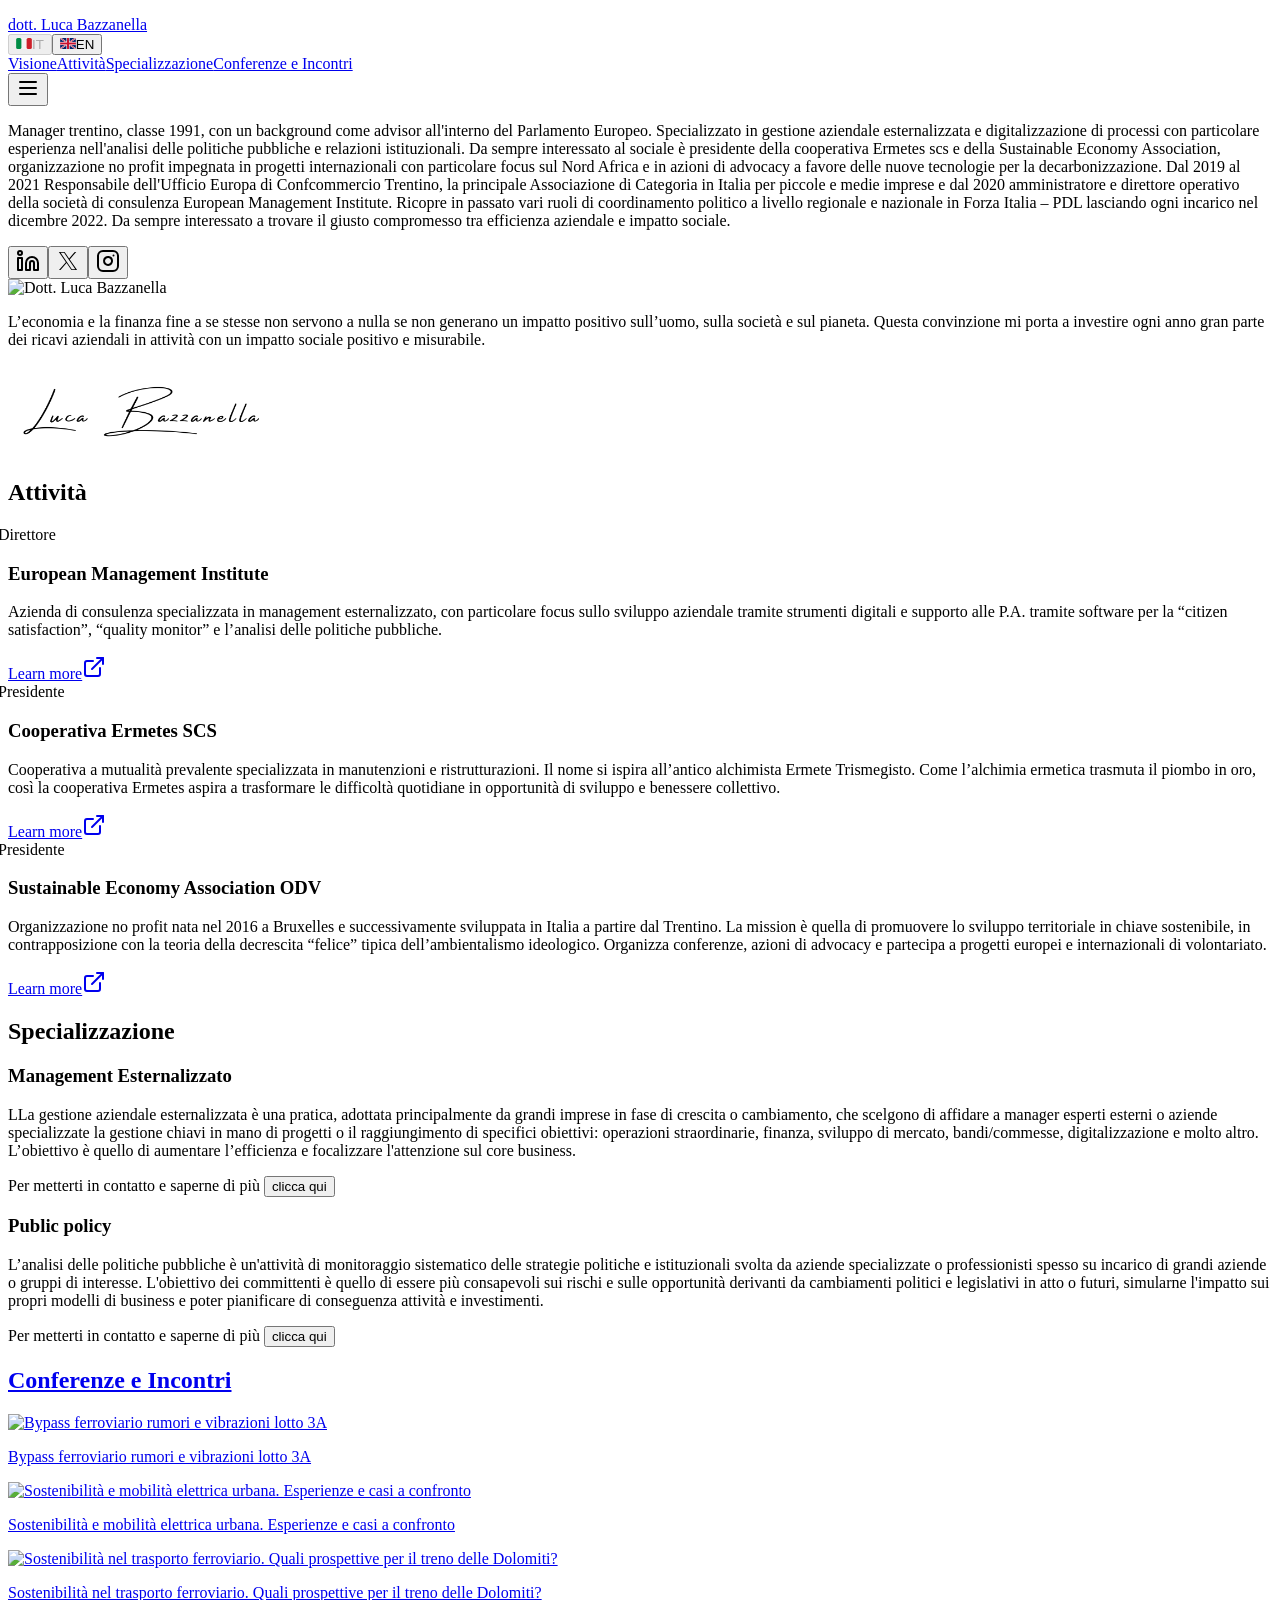
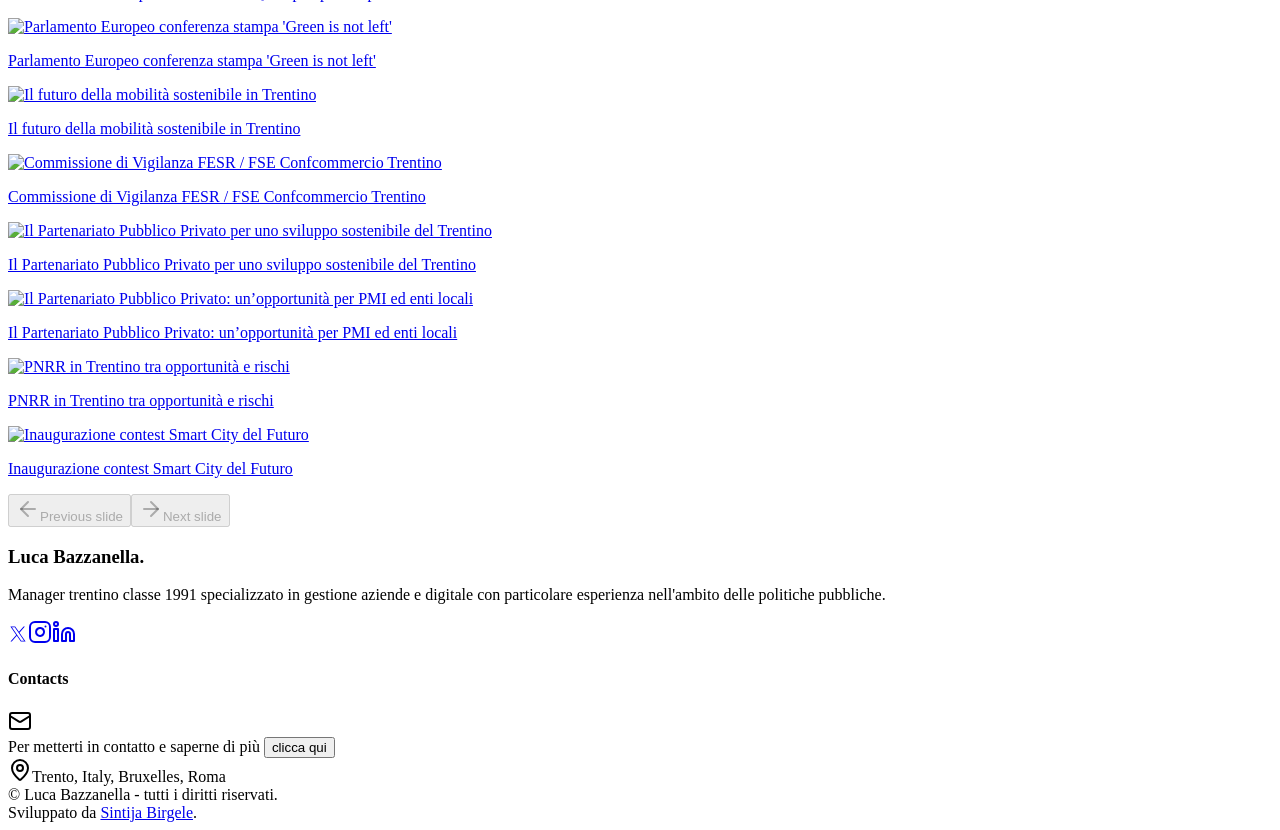
==== commit 49de2f4e: "deploy: 9511e3d5f3cbc2e23430cca1871c78c5163272b2" ====
--- a/index.html
+++ b/index.html
@@ -1 +1,5 @@
-<!DOCTYPE html><html><head><meta charSet="utf-8" data-next-head=""/><meta name="viewport" content="width=device-width" data-next-head=""/><link rel="preload" href="/luca_bazzanella/_next/static/css/2acfbb981971601f.css" as="style"/><link rel="stylesheet" href="/luca_bazzanella/_next/static/css/2acfbb981971601f.css" data-n-g=""/><noscript data-n-css=""></noscript><script defer="" nomodule="" src="/luca_bazzanella/_next/static/chunks/polyfills-42372ed130431b0a.js"></script><script src="/luca_bazzanella/_next/static/chunks/webpack-35ac3b208eccc1d1.js" defer=""></script><script src="/luca_bazzanella/_next/static/chunks/framework-f75312fc4004b783.js" defer=""></script><script src="/luca_bazzanella/_next/static/chunks/main-766da342fdf60a1f.js" defer=""></script><script src="/luca_bazzanella/_next/static/chunks/pages/_app-27fd4eb64e805cbf.js" defer=""></script><script src="/luca_bazzanella/_next/static/chunks/91-6c446ebdd9a6dfed.js" defer=""></script><script src="/luca_bazzanella/_next/static/chunks/pages/index-d23d1feb202c9222.js" defer=""></script><script src="/luca_bazzanella/_next/static/1KVAaZtAK3wqjgx4a1BAT/_buildManifest.js" defer=""></script><script src="/luca_bazzanella/_next/static/1KVAaZtAK3wqjgx4a1BAT/_ssgManifest.js" defer=""></script></head><body><div id="__next"><div role="region" aria-label="Notifications (F8)" tabindex="-1" style="pointer-events:none"><ol tabindex="-1" class="fixed top-0 z-[100] flex max-h-screen w-full flex-col-reverse p-4 sm:bottom-0 sm:right-0 sm:top-auto sm:flex-col md:max-w-[420px]"></ol></div><section aria-label="Notifications alt+T" tabindex="-1" aria-live="polite" aria-relevant="additions text" aria-atomic="false"></section><nav class="fixed top-0 left-0 right-0 z-50 bg-white/95 backdrop-blur-sm border-b border-slate-200"><div class="max-w-7xl mx-auto px-4 sm:px-6 lg:px-8"><div class="flex justify-between items-center h-16"><div class="flex items-center space-x-4"><a class="font-serif text-xl font-semibold text-slate-900 hover:text-slate-700 transition-colors" href="/luca_bazzanella/">dott. Luca Bazzanella</a><div class="flex items-center space-x-1 rounded-md p-1"><button class="flex items-center px-2 py-1 rounded-md text-sm font-medium transition-colors focus:outline-none bg-white shadow text-blue-700 cursor-default" disabled="" aria-current="true"><span class="mr-1" aria-label="Italy flag"><svg width="16" height="11" viewBox="0 0 20 14" fill="none" xmlns="http://www.w3.org/2000/svg"><rect width="20" height="14" rx="2" fill="#F5F5F5"></rect><rect width="6.67" height="14" rx="2" fill="#008C45"></rect><rect x="13.33" width="6.67" height="14" rx="2" fill="#CD212A"></rect></svg></span>IT</button><button class="flex items-center px-2 py-1 rounded-md text-sm font-medium transition-colors focus:outline-none hover:bg-slate-200 text-slate-700"><span class="mr-1" aria-label="UK flag"><svg width="16" height="11" viewBox="0 0 20 14" fill="none" xmlns="http://www.w3.org/2000/svg"><rect width="20" height="14" rx="2" fill="#012169"></rect><path d="M0 0L20 14M20 0L0 14" stroke="white" stroke-width="2"></path><path d="M0 0L20 14M20 0L0 14" stroke="#C8102E" stroke-width="1"></path><rect x="8" width="4" height="14" fill="white"></rect><rect y="5" width="20" height="4" fill="white"></rect><rect x="8.75" width="2.5" height="14" fill="#C8102E"></rect><rect y="5.75" width="20" height="2.5" fill="#C8102E"></rect></svg></span>EN</button></div></div><div class="hidden md:flex items-center space-x-8"><a class="text-sm font-medium transition-colors text-slate-700 hover:text-slate-900" href="/luca_bazzanella/outsourced-management/">Management esternalizzato</a><a class="text-sm font-medium transition-colors text-slate-700 hover:text-slate-900" href="/luca_bazzanella/public-policy/">Politiche Pubbliche</a><a class="text-sm font-medium transition-colors text-slate-700 hover:text-slate-900" href="/luca_bazzanella/social-impact/">Impatto Sociale</a><a class="text-sm font-medium transition-colors text-slate-700 hover:text-slate-900" href="/luca_bazzanella/all-conferences/">Conferenze</a></div><div class="md:hidden"><button class="text-slate-700 hover:text-slate-900 transition-colors"><svg xmlns="http://www.w3.org/2000/svg" width="24" height="24" viewBox="0 0 24 24" fill="none" stroke="currentColor" stroke-width="2" stroke-linecap="round" stroke-linejoin="round" class="lucide lucide-menu h-6 w-6"><line x1="4" x2="20" y1="12" y2="12"></line><line x1="4" x2="20" y1="6" y2="6"></line><line x1="4" x2="20" y1="18" y2="18"></line></svg></button></div></div></div></nav><div class="min-h-screen"><section id="home" class="relative min-h-screen flex items-center justify-center bg-gradient-to-br from-slate-50 via-blue-50/30 to-slate-100"><div class="relative z-10 max-w-7xl mx-auto px-4 sm:px-6 lg:px-8 py-20 lg:py-0 mt-0 mb-auto lg:mt-[10rem]"><div class="grid lg:grid-cols-2 gap-16 items-stretch"><div class="animate-fade-in space-y-8 flex flex-col justify-center order-2 lg:order-1"><p class="text-lg text-slate-700 leading-relaxed font-light max-w-2xl text-justify">Manager trentino, classe 1991, con un background come advisor all&#x27;interno del Parlamento Europeo. Specializzato in gestione aziendale esternalizzata e digitalizzazione di processi con particolare esperienza nell&#x27;analisi delle politiche pubbliche e relazioni istituzionali. Da sempre interessato al sociale è presidente della cooperativa Ermetes scs e della Sustainable Economy Association, organizzazione no profit impegnata in progetti internazionali con particolare focus sul Nord Africa e in azioni di advocacy a favore delle nuove tecnologie per la decarbonizzazione. Dal 2019 al 2021 Responsabile dell&#x27;Ufficio Europa di Confcommercio Trentino, la principale Associazione di Categoria in Italia per piccole e medie imprese e dal 2020 amministratore e direttore operativo della società di consulenza European Management Institute. Ricopre in passato vari ruoli di coordinamento politico a livello regionale e nazionale in Forza Italia – PDL lasciando ogni incarico nel dicembre 2022. Da sempre interessato a trovare il giusto compromesso tra efficienza aziendale e impatto sociale.</p><div class="flex gap-3 justify-start items-start pt-6"><button class="inline-flex items-center justify-center gap-2 whitespace-nowrap text-sm ring-offset-background focus-visible:outline-none focus-visible:ring-2 focus-visible:ring-ring focus-visible:ring-offset-2 disabled:pointer-events-none disabled:opacity-50 [&amp;_svg]:pointer-events-none [&amp;_svg]:size-4 [&amp;_svg]:shrink-0 h-11 border border-slate-300 bg-white hover:bg-slate-50 text-slate-700 hover:text-slate-900 px-6 py-4 rounded-lg font-medium transition-all duration-200"><svg xmlns="http://www.w3.org/2000/svg" width="24" height="24" viewBox="0 0 24 24" fill="none" stroke="currentColor" stroke-width="2" stroke-linecap="round" stroke-linejoin="round" class="lucide lucide-linkedin h-4 w-4 mr-2"><path d="M16 8a6 6 0 0 1 6 6v7h-4v-7a2 2 0 0 0-2-2 2 2 0 0 0-2 2v7h-4v-7a6 6 0 0 1 6-6z"></path><rect width="4" height="12" x="2" y="9"></rect><circle cx="4" cy="4" r="2"></circle></svg>LinkedIn</button><button class="inline-flex items-center justify-center gap-2 whitespace-nowrap text-sm ring-offset-background focus-visible:outline-none focus-visible:ring-2 focus-visible:ring-ring focus-visible:ring-offset-2 disabled:pointer-events-none disabled:opacity-50 [&amp;_svg]:pointer-events-none [&amp;_svg]:size-4 [&amp;_svg]:shrink-0 h-11 border border-slate-300 bg-white hover:bg-slate-50 text-slate-700 hover:text-slate-900 px-6 py-4 rounded-lg font-medium transition-all duration-200"><span class="block w-4 h-4 mr-2"><svg xmlns="http://www.w3.org/2000/svg" viewBox="0 0 50 50" fill="currentColor" width="16" height="16"><path d="M 5.9199219 6 L 20.582031 27.375 L 6.2304688 44 L 9.4101562 44 L 21.986328 29.421875 L 31.986328 44 L 44 44 L 28.681641 21.669922 L 42.199219 6 L 39.029297 6 L 27.275391 19.617188 L 17.933594 6 L 5.9199219 6 z M 9.7167969 8 L 16.880859 8 L 40.203125 42 L 33.039062 42 L 9.7167969 8 z"></path></svg></span>X.com</button></div></div><div class="relative flex items-center justify-center h-full order-1 lg:order-2"><div class="relative z-10 w-full h-full flex items-center justify-center"><img src="https://cdn.sanity.io/images/n2d0sl08/production/a6bd46c877d9cea0cdb36c564240eaae8683d60c-1024x1024.jpg" alt="Dott. Luca Bazzanella" class="w-full max-w-lg h-full object-cover rounded-3xl shadow-2xl"/></div><div class="absolute -inset-6 bg-gradient-to-r from-luca-blue-600/20 to-luca-earth-600/20 rounded-3xl blur-2xl"></div></div></div></div></section><section id="about" class="py-4 md:py-8 bg-gradient-to-br from-slate-50 to-blue-50/30"><div class="max-w-7xl mx-auto px-0 md:px-4 sm:px-6 lg:px-8"><div class="mb-8 md:mb-16 relative"><div class="relative" role="region" aria-roledescription="carousel"><div class="overflow-hidden"><div class="flex ml-0 md:-ml-4"><div role="group" aria-roledescription="slide" class="min-w-0 shrink-0 grow-0 pl-0 md:pl-4 basis-full md:basis-1/3"><div class="relative group/image overflow-hidden"><img src="https://cdn.sanity.io/images/n2d0sl08/production/d9f940c1c9a785204383c8f055da3e6f15bcaa7c-1200x1600.jpg" alt="Media Interview at Conference" class="w-full h-48 md:h-64 object-cover rounded-none md:rounded-2xl shadow-lg transition-all duration-700 ease-out group-hover/image:shadow-2xl group-hover/image:scale-105 object-[70%_20%] lg:object-[75%_25%]"/><div class="absolute inset-0 bg-gradient-to-t from-black/70 via-black/20 to-transparent rounded-none md:rounded-2xl opacity-0 group-hover/image:opacity-100 transition-all duration-500 ease-out"><div class="absolute bottom-4 left-4 text-white transform translate-y-4 group-hover/image:translate-y-0 transition-transform duration-500 ease-out"><p class="text-sm font-semibold mb-1">Media Coverage</p><p class="text-xs opacity-90">Television interview during conference event</p></div></div></div></div><div role="group" aria-roledescription="slide" class="min-w-0 shrink-0 grow-0 pl-0 md:pl-4 basis-full md:basis-1/3"><div class="relative group/image overflow-hidden"><img src="https://cdn.sanity.io/images/n2d0sl08/production/b3a1d29da4fb1ed6447b9eb8c7e4b12d08f78424-994x1317.jpg" alt="European Parliament Meeting" class="w-full h-48 md:h-64 object-cover rounded-none md:rounded-2xl shadow-lg transition-all duration-700 ease-out group-hover/image:shadow-2xl group-hover/image:scale-105 object-[70%_20%] lg:object-[75%_25%]"/><div class="absolute inset-0 bg-gradient-to-t from-black/70 via-black/20 to-transparent rounded-none md:rounded-2xl opacity-0 group-hover/image:opacity-100 transition-all duration-500 ease-out"><div class="absolute bottom-4 left-4 text-white transform translate-y-4 group-hover/image:translate-y-0 transition-transform duration-500 ease-out"><p class="text-sm font-semibold mb-1">European Parliament</p><p class="text-xs opacity-90">Official meeting with EU representatives</p></div></div></div></div><div role="group" aria-roledescription="slide" class="min-w-0 shrink-0 grow-0 pl-0 md:pl-4 basis-full md:basis-1/3"><div class="relative group/image overflow-hidden"><img src="https://cdn.sanity.io/images/n2d0sl08/production/c5864a5b7e6c014d88af1aad7b0d529d9aac1716-2048x1801.jpg" alt="European Parliament Collaboration" class="w-full h-48 md:h-64 object-cover rounded-none md:rounded-2xl shadow-lg transition-all duration-700 ease-out group-hover/image:shadow-2xl group-hover/image:scale-105 object-[70%_20%] lg:object-[75%_25%]"/><div class="absolute inset-0 bg-gradient-to-t from-black/70 via-black/20 to-transparent rounded-none md:rounded-2xl opacity-0 group-hover/image:opacity-100 transition-all duration-500 ease-out"><div class="absolute bottom-4 left-4 text-white transform translate-y-4 group-hover/image:translate-y-0 transition-transform duration-500 ease-out"><p class="text-sm font-semibold mb-1">International Cooperation</p><p class="text-xs opacity-90">Meeting with Nobel Peace Prize winner at European Parliament</p></div></div></div></div><div role="group" aria-roledescription="slide" class="min-w-0 shrink-0 grow-0 pl-0 md:pl-4 basis-full md:basis-1/3"><div class="relative group/image overflow-hidden"><img src="https://cdn.sanity.io/images/n2d0sl08/production/6a9927c039d8e16fcc63c8fac63af6239ac5bf6a-1688x2404.png" alt="Professional Portrait" class="w-full h-48 md:h-64 object-cover rounded-none md:rounded-2xl shadow-lg transition-all duration-700 ease-out group-hover/image:shadow-2xl group-hover/image:scale-105 object-[70%_20%] lg:object-[75%_25%]"/><div class="absolute inset-0 bg-gradient-to-t from-black/70 via-black/20 to-transparent rounded-none md:rounded-2xl opacity-0 group-hover/image:opacity-100 transition-all duration-500 ease-out"><div class="absolute bottom-4 left-4 text-white transform translate-y-4 group-hover/image:translate-y-0 transition-transform duration-500 ease-out"><p class="text-sm font-semibold mb-1">Leadership Profile</p><p class="text-xs opacity-90">Professional representation and networking</p></div></div></div></div><div role="group" aria-roledescription="slide" class="min-w-0 shrink-0 grow-0 pl-0 md:pl-4 basis-full md:basis-1/3"><div class="relative group/image overflow-hidden"><img src="https://cdn.sanity.io/images/n2d0sl08/production/22b34f48fb9319cb12a51dbe294be193524f5a7b-1461x1287.jpg" alt="Conference at Gallerie Venue" class="w-full h-48 md:h-64 object-cover rounded-none md:rounded-2xl shadow-lg transition-all duration-700 ease-out group-hover/image:shadow-2xl group-hover/image:scale-105 object-[70%_20%] lg:object-[75%_25%]"/><div class="absolute inset-0 bg-gradient-to-t from-black/70 via-black/20 to-transparent rounded-none md:rounded-2xl opacity-0 group-hover/image:opacity-100 transition-all duration-500 ease-out"><div class="absolute bottom-4 left-4 text-white transform translate-y-4 group-hover/image:translate-y-0 transition-transform duration-500 ease-out"><p class="text-sm font-semibold mb-1">Business Conference</p><p class="text-xs opacity-90">Speaking at Gallerie venue business event</p></div></div></div></div><div role="group" aria-roledescription="slide" class="min-w-0 shrink-0 grow-0 pl-0 md:pl-4 basis-full md:basis-1/3"><div class="relative group/image overflow-hidden"><img src="https://cdn.sanity.io/images/n2d0sl08/production/d8a4dc01083c6491f34adb26e53487fe2ccfaf8e-503x460.jpg" alt="High-Level Diplomatic Meeting" class="w-full h-48 md:h-64 object-cover rounded-none md:rounded-2xl shadow-lg transition-all duration-700 ease-out group-hover/image:shadow-2xl group-hover/image:scale-105 object-[70%_20%] lg:object-[75%_25%]"/><div class="absolute inset-0 bg-gradient-to-t from-black/70 via-black/20 to-transparent rounded-none md:rounded-2xl opacity-0 group-hover/image:opacity-100 transition-all duration-500 ease-out"><div class="absolute bottom-4 left-4 text-white transform translate-y-4 group-hover/image:translate-y-0 transition-transform duration-500 ease-out"><p class="text-sm font-semibold mb-1">Diplomatic Relations</p><p class="text-xs opacity-90">Strategic meeting with political leaders</p></div></div></div></div><div role="group" aria-roledescription="slide" class="min-w-0 shrink-0 grow-0 pl-0 md:pl-4 basis-full md:basis-1/3"><div class="relative group/image overflow-hidden"><img src="https://cdn.sanity.io/images/n2d0sl08/production/be449b341d05d78105b42a1638dc8baeb6e51d4d-2560x1709.jpg" alt="Venice Film Festival Event" class="w-full h-48 md:h-64 object-cover rounded-none md:rounded-2xl shadow-lg transition-all duration-700 ease-out group-hover/image:shadow-2xl group-hover/image:scale-105 object-[70%_20%] lg:object-[75%_25%]"/><div class="absolute inset-0 bg-gradient-to-t from-black/70 via-black/20 to-transparent rounded-none md:rounded-2xl opacity-0 group-hover/image:opacity-100 transition-all duration-500 ease-out"><div class="absolute bottom-4 left-4 text-white transform translate-y-4 group-hover/image:translate-y-0 transition-transform duration-500 ease-out"><p class="text-sm font-semibold mb-1">Venice Film Festival</p><p class="text-xs opacity-90">Exclusive cocktail party during film festival</p></div></div></div></div><div role="group" aria-roledescription="slide" class="min-w-0 shrink-0 grow-0 pl-0 md:pl-4 basis-full md:basis-1/3"><div class="relative group/image overflow-hidden"><img src="https://cdn.sanity.io/images/n2d0sl08/production/386fe531d66a3c092341c6c1c81d19208fc7aee1-2560x1709.jpg" alt="Networking Event" class="w-full h-48 md:h-64 object-cover rounded-none md:rounded-2xl shadow-lg transition-all duration-700 ease-out group-hover/image:shadow-2xl group-hover/image:scale-105 object-[70%_20%] lg:object-[75%_25%]"/><div class="absolute inset-0 bg-gradient-to-t from-black/70 via-black/20 to-transparent rounded-none md:rounded-2xl opacity-0 group-hover/image:opacity-100 transition-all duration-500 ease-out"><div class="absolute bottom-4 left-4 text-white transform translate-y-4 group-hover/image:translate-y-0 transition-transform duration-500 ease-out"><p class="text-sm font-semibold mb-1">Professional Networking</p><p class="text-xs opacity-90">High-profile business networking event</p></div></div></div></div><div role="group" aria-roledescription="slide" class="min-w-0 shrink-0 grow-0 pl-0 md:pl-4 basis-full md:basis-1/3"><div class="relative group/image overflow-hidden"><img src="https://cdn.sanity.io/images/n2d0sl08/production/22b34f48fb9319cb12a51dbe294be193524f5a7b-1461x1287.jpg" alt="European Management Institute" class="w-full h-48 md:h-64 object-cover rounded-none md:rounded-2xl shadow-lg transition-all duration-700 ease-out group-hover/image:shadow-2xl group-hover/image:scale-105 object-[70%_20%] lg:object-[75%_25%]"/><div class="absolute inset-0 bg-gradient-to-t from-black/70 via-black/20 to-transparent rounded-none md:rounded-2xl opacity-0 group-hover/image:opacity-100 transition-all duration-500 ease-out"><div class="absolute bottom-4 left-4 text-white transform translate-y-4 group-hover/image:translate-y-0 transition-transform duration-500 ease-out"><p class="text-sm font-semibold mb-1">European Management Institute</p><p class="text-xs opacity-90">Conference at Gallerie Venue</p></div></div></div></div><div role="group" aria-roledescription="slide" class="min-w-0 shrink-0 grow-0 pl-0 md:pl-4 basis-full md:basis-1/3"><div class="relative group/image overflow-hidden"><img src="https://cdn.sanity.io/images/n2d0sl08/production/88d187809e3a7ce74bc7b4d0ebd84936691c8e69-1491x948.jpg" alt="Sustainable Economy Association" class="w-full h-48 md:h-64 object-cover rounded-none md:rounded-2xl shadow-lg transition-all duration-700 ease-out group-hover/image:shadow-2xl group-hover/image:scale-105 object-[70%_20%] lg:object-[75%_25%]"/><div class="absolute inset-0 bg-gradient-to-t from-black/70 via-black/20 to-transparent rounded-none md:rounded-2xl opacity-0 group-hover/image:opacity-100 transition-all duration-500 ease-out"><div class="absolute bottom-4 left-4 text-white transform translate-y-4 group-hover/image:translate-y-0 transition-transform duration-500 ease-out"><p class="text-sm font-semibold mb-1">Sustainable Economy Association</p><p class="text-xs opacity-90">High-profile business networking event</p></div></div></div></div></div></div><button class="inline-flex items-center justify-center gap-2 whitespace-nowrap text-sm font-medium ring-offset-background transition-colors focus-visible:outline-none focus-visible:ring-2 focus-visible:ring-ring focus-visible:ring-offset-2 disabled:pointer-events-none disabled:opacity-50 [&amp;_svg]:pointer-events-none [&amp;_svg]:size-4 [&amp;_svg]:shrink-0 border-input hover:text-accent-foreground rounded-full absolute left-2 md:left-0 top-1/2 -translate-y-1/2 bg-white/90 hover:bg-white shadow-lg border-0 h-8 w-8 md:h-10 md:w-10" disabled=""><svg xmlns="http://www.w3.org/2000/svg" width="24" height="24" viewBox="0 0 24 24" fill="none" stroke="currentColor" stroke-width="2" stroke-linecap="round" stroke-linejoin="round" class="lucide lucide-arrow-left h-4 w-4"><path d="m12 19-7-7 7-7"></path><path d="M19 12H5"></path></svg><span class="sr-only">Previous slide</span></button><button class="inline-flex items-center justify-center gap-2 whitespace-nowrap text-sm font-medium ring-offset-background transition-colors focus-visible:outline-none focus-visible:ring-2 focus-visible:ring-ring focus-visible:ring-offset-2 disabled:pointer-events-none disabled:opacity-50 [&amp;_svg]:pointer-events-none [&amp;_svg]:size-4 [&amp;_svg]:shrink-0 border-input hover:text-accent-foreground rounded-full absolute right-2 md:right-0 top-1/2 -translate-y-1/2 bg-white/90 hover:bg-white shadow-lg border-0 h-8 w-8 md:h-10 md:w-10" disabled=""><svg xmlns="http://www.w3.org/2000/svg" width="24" height="24" viewBox="0 0 24 24" fill="none" stroke="currentColor" stroke-width="2" stroke-linecap="round" stroke-linejoin="round" class="lucide lucide-arrow-right h-4 w-4"><path d="M5 12h14"></path><path d="m12 5 7 7-7 7"></path></svg><span class="sr-only">Next slide</span></button></div></div><div class="mb-12"><h2 class="text-3xl font-bold text-slate-800 mb-6 pl-8 lg:pl-0">Attività Chiave</h2></div><div class="grid grid-cols-1 lg:grid-cols-3 gap-12"><div id="european-management" class="bg-white p-8 rounded-xl shadow-lg hover:shadow-xl transition-shadow duration-300 flex flex-col"><div class="mb-6"><h3 class="text-xl font-bold text-slate-800 mb-2">European Management Institute</h3><div class="text-sm font-medium text-blue-600 bg-blue-50 px-3 py-1 rounded-full inline-block">Direttore</div></div><div class="space-y-4 mb-6 flex-grow"><p class="text-slate-600 text-sm leading-relaxed text-justify">Azienda di consulenza specializzata in management esternalizzato, analisi delle politiche pubbliche ed efficienza aziendale. Offre a clienti selezionati soluzioni ad alto valore aggiunto difficilmente reperibili sul mercato. European Management si è fatta spazio nel mercato della consulenza aziendale utilizzando come strumenti di competitività contratti di tipo &#x27;outcome based&#x27; che riducono i rischi dei clienti ovvero remunerati in base all’effettivo raggiunto di specifiche performance aziendali concordate.</p><p class="text-slate-500 text-sm leading-relaxed text-justify"></p></div><a href="https://www.europeanmanagement.eu/" target="_blank" rel="noopener noreferrer" class="inline-flex items-center text-blue-600 hover:text-blue-800 font-medium text-sm transition-colors duration-200 mt-auto">Learn more<svg xmlns="http://www.w3.org/2000/svg" width="24" height="24" viewBox="0 0 24 24" fill="none" stroke="currentColor" stroke-width="2" stroke-linecap="round" stroke-linejoin="round" class="lucide lucide-external-link w-4 h-4 ml-1"><path d="M15 3h6v6"></path><path d="M10 14 21 3"></path><path d="M18 13v6a2 2 0 0 1-2 2H5a2 2 0 0 1-2-2V8a2 2 0 0 1 2-2h6"></path></svg></a></div><div id="ermetes" class="bg-white p-8 rounded-xl shadow-lg hover:shadow-xl transition-shadow duration-300 flex flex-col"><div class="mb-6"><h3 class="text-xl font-bold text-slate-800 mb-2">Cooperativa Ermetes SCS</h3><div class="text-sm font-medium text-blue-600 bg-blue-50 px-3 py-1 rounded-full inline-block">Presidente</div></div><div class="space-y-4 mb-6 flex-grow"><p class="text-slate-600 text-sm leading-relaxed text-justify">Cooperativa trentina a mutualità prevalente che supporta l&#x27;inserimento nel lavoro di personale svantaggiato attraverso formazione mirata e attività sul campo.</p><p class="text-slate-500 text-sm leading-relaxed text-justify">Sotto la nuova presidenza e direzione è stato introdotto un nuovo sistema di misurazione dell’impatto sociale e un sistema di gestione aziendale di tipo &#x27;C-level&#x27; che ha l’obiettivo di portare efficienza e competitività coinvolgendo proattivamente e in modo più diretto tutti i soci lavoratori.</p></div><a href="https://www.ermetes.it" target="_blank" rel="noopener noreferrer" class="inline-flex items-center text-blue-600 hover:text-blue-800 font-medium text-sm transition-colors duration-200 mt-auto">Learn more<svg xmlns="http://www.w3.org/2000/svg" width="24" height="24" viewBox="0 0 24 24" fill="none" stroke="currentColor" stroke-width="2" stroke-linecap="round" stroke-linejoin="round" class="lucide lucide-external-link w-4 h-4 ml-1"><path d="M15 3h6v6"></path><path d="M10 14 21 3"></path><path d="M18 13v6a2 2 0 0 1-2 2H5a2 2 0 0 1-2-2V8a2 2 0 0 1 2-2h6"></path></svg></a></div><div id="sustainable-economy" class="bg-white p-8 rounded-xl shadow-lg hover:shadow-xl transition-shadow duration-300 flex flex-col"><div class="mb-6"><h3 class="text-xl font-bold text-slate-800 mb-2">Sustainable Economy Association ODV</h3><div class="text-sm font-medium text-blue-600 bg-blue-50 px-3 py-1 rounded-full inline-block">Presidente</div></div><div class="space-y-4 mb-6 flex-grow"><p class="text-slate-600 text-sm leading-relaxed text-justify">Organizzazione no profit nata nel 2016 a Bruxelles e successivamente sviluppata in Italia a partire dal Trentino dove ha la sua sede principale. La sua mission è quella di ripensare lo sviluppo territoriale, le politiche pubbliche e più in generale la crescita economica in chiave sostenibile, in contrapposizione con la teoria della decrescita “felice” tipica dell’ambientalismo ideologico. Organizza conferenze, azioni di advocacy e partecipa a progetti europei e internazionali.</p><p class="text-slate-500 text-sm leading-relaxed text-justify"></p></div><a href="https://www.sustainableeconomy.eu/" target="_blank" rel="noopener noreferrer" class="inline-flex items-center text-blue-600 hover:text-blue-800 font-medium text-sm transition-colors duration-200 mt-auto">Learn more<svg xmlns="http://www.w3.org/2000/svg" width="24" height="24" viewBox="0 0 24 24" fill="none" stroke="currentColor" stroke-width="2" stroke-linecap="round" stroke-linejoin="round" class="lucide lucide-external-link w-4 h-4 ml-1"><path d="M15 3h6v6"></path><path d="M10 14 21 3"></path><path d="M18 13v6a2 2 0 0 1-2 2H5a2 2 0 0 1-2-2V8a2 2 0 0 1 2-2h6"></path></svg></a></div></div></div></section></div><footer class="bg-gray-950 text-white py-12"><div class="max-w-6xl mx-auto px-4 sm:px-6 lg:px-8"><div class="grid md:grid-cols-2 gap-8"><div><h3 class="text-2xl font-serif font-semibold text-luca-blue-400 mb-4">Luca Bazzanella</h3><p class="text-gray-400 leading-relaxed">Manager trentino classe 1991 specializzato in gestione aziende e digitale con particolare esperienza nell&#x27;ambito delle politiche pubbliche.</p><div class="flex space-x-4 mt-6"><a href="https://twitter.com/lucabazzanella" class="w-10 h-10 bg-luca-blue-600 hover:bg-luca-blue-700 rounded-full flex items-center justify-center transition-colors duration-200" target="_blank" rel="noopener noreferrer"><span class="block w-5 h-5"><svg xmlns="http://www.w3.org/2000/svg" viewBox="0 0 50 50" fill="currentColor" width="20" height="20"><path d="M 5.9199219 6 L 20.582031 27.375 L 6.2304688 44 L 9.4101562 44 L 21.986328 29.421875 L 31.986328 44 L 44 44 L 28.681641 21.669922 L 42.199219 6 L 39.029297 6 L 27.275391 19.617188 L 17.933594 6 L 5.9199219 6 z M 9.7167969 8 L 16.880859 8 L 40.203125 42 L 33.039062 42 L 9.7167969 8 z"></path></svg></span></a><a href="https://linkedin.com/in/lucabazzanella" class="w-10 h-10 bg-luca-blue-600 hover:bg-luca-blue-700 rounded-full flex items-center justify-center transition-colors duration-200"><svg xmlns="http://www.w3.org/2000/svg" width="24" height="24" viewBox="0 0 24 24" fill="none" stroke="currentColor" stroke-width="2" stroke-linecap="round" stroke-linejoin="round" class="lucide lucide-linkedin h-5 w-5"><path d="M16 8a6 6 0 0 1 6 6v7h-4v-7a2 2 0 0 0-2-2 2 2 0 0 0-2 2v7h-4v-7a6 6 0 0 1 6-6z"></path><rect width="4" height="12" x="2" y="9"></rect><circle cx="4" cy="4" r="2"></circle></svg></a></div></div><div><h4 class="text-lg font-semibold text-white mb-4">Contacts</h4><div class="space-y-3 text-gray-400"><div class="flex items-center"><svg xmlns="http://www.w3.org/2000/svg" width="24" height="24" viewBox="0 0 24 24" fill="none" stroke="currentColor" stroke-width="2" stroke-linecap="round" stroke-linejoin="round" class="lucide lucide-mail h-4 w-4 mr-2 text-luca-blue-400"><rect width="20" height="16" x="2" y="4" rx="2"></rect><path d="m22 7-8.97 5.7a1.94 1.94 0 0 1-2.06 0L2 7"></path></svg><div class="text-gray-400 leading-relaxed">Se metterti in contatto e saperne di più<!-- --> <button type="button" class="inline-block underline hover:text-gray-300 text-gray-400 leading-relaxed">clicca qui</button></div></div><div class="flex items-center"><svg xmlns="http://www.w3.org/2000/svg" width="24" height="24" viewBox="0 0 24 24" fill="none" stroke="currentColor" stroke-width="2" stroke-linecap="round" stroke-linejoin="round" class="lucide lucide-map-pin h-4 w-4 mr-2 text-luca-blue-400"><path d="M20 10c0 4.993-5.539 10.193-7.399 11.799a1 1 0 0 1-1.202 0C9.539 20.193 4 14.993 4 10a8 8 0 0 1 16 0"></path><circle cx="12" cy="10" r="3"></circle></svg><span>Trento, Italy, Bruxelles, Roma</span></div></div></div></div><div class="border-t border-gray-800 mt-12 pt-8 text-center text-gray-400"><span>Tutti i diritti riservati all&#x27;Luca Bazzanella.</span><br/><span class="italic text-sm">Sviluppato da Sintija Birgele.</span></div></div></footer></div><script id="__NEXT_DATA__" type="application/json">{"props":{"pageProps":{"hero":{"_createdAt":"2025-08-04T06:27:24Z","_id":"hero-single","_rev":"WzYwZmuDlKLt8FmpKigwVO","_type":"hero","_updatedAt":"2025-08-11T21:55:53Z","contact":{"en":"Contact","it":"Contatti"},"description":{"en":"Italian manager, born in 1991, with a background as an advisor within the European Parliament. Specialized in outsourced business management and ICT, with particular experience in public policy analysis and institutional relations. Always interested in social sector, he is the president of the Sustainable Economy Association, a non-profit organization engaged in international projects with a special focus on North Africa and advocacy actions in favor of new technologies for decarbonization and president of Ermetes, a social cooperative construction company. From 2019 to 2021, he served as Head of the Europe Office for Confcommercio Trentino, the leading Italian association for small and medium-sized enterprises, and since 2020, he has been an administrator and operational director of the consulting firm European Management Institute. In the past, he held various political coordination roles at regional and national levels within Forza Italia – PDL, leaving all positions in December 2022. He has always been keen on finding the right balance between corporate efficiency and social impact.","it":"Manager trentino, classe 1991, con un background come advisor all'interno del Parlamento Europeo. Specializzato in gestione aziendale esternalizzata e digitalizzazione di processi con particolare esperienza nell'analisi delle politiche pubbliche e relazioni istituzionali. Da sempre interessato al sociale è presidente della cooperativa Ermetes scs e della Sustainable Economy Association, organizzazione no profit impegnata in progetti internazionali con particolare focus sul Nord Africa e in azioni di advocacy a favore delle nuove tecnologie per la decarbonizzazione. Dal 2019 al 2021 Responsabile dell'Ufficio Europa di Confcommercio Trentino, la principale Associazione di Categoria in Italia per piccole e medie imprese e dal 2020 amministratore e direttore operativo della società di consulenza European Management Institute. Ricopre in passato vari ruoli di coordinamento politico a livello regionale e nazionale in Forza Italia – PDL lasciando ogni incarico nel dicembre 2022. Da sempre interessato a trovare il giusto compromesso tra efficienza aziendale e impatto sociale."},"images":[{"_type":"image","alt":"Dott. Luca Bazzanella","asset":{"_ref":"image-a6bd46c877d9cea0cdb36c564240eaae8683d60c-1024x1024-jpg","_type":"reference"},"src":"https://european-management-institute.github.io/luca_bazzanella/lovable-uploads/1b7e0beb-45ba-40b5-8a81-de8170b13551.png","subtitle":"","title":""}],"linkedin":{"en":"LinkedIn","it":"LinkedIn"},"name":{"en":"Luca Bazzanella","it":"Luca Bazzanella"}},"about":{"_createdAt":"2025-08-04T06:27:25Z","_id":"about-single","_rev":"CBf5wm3J1dFoiZuwJnRK6P","_type":"about","_updatedAt":"2025-08-11T21:56:41Z","carouselImages":[{"_key":"carousel_0_pyuaje","_type":"image","alt":"Media Interview at Conference","asset":{"_ref":"image-d9f940c1c9a785204383c8f055da3e6f15bcaa7c-1200x1600-jpg","_type":"reference"},"src":"https://european-management-institute.github.io/luca_bazzanella/lovable-uploads/3c48d014-5dac-4244-a390-2011f5f4917f.png","subtitle":"Television interview during conference event","title":"Media Coverage"},{"_key":"carousel_1_nt54z1","_type":"image","alt":"European Parliament Meeting","asset":{"_ref":"image-b3a1d29da4fb1ed6447b9eb8c7e4b12d08f78424-994x1317-jpg","_type":"reference"},"src":"https://european-management-institute.github.io/luca_bazzanella/lovable-uploads/0ff9547c-a290-4d02-9230-b56db457a5da.png","subtitle":"Official meeting with EU representatives","title":"European Parliament"},{"_key":"carousel_2_jolbw1","_type":"image","alt":"European Parliament Collaboration","asset":{"_ref":"image-c5864a5b7e6c014d88af1aad7b0d529d9aac1716-2048x1801-jpg","_type":"reference"},"src":"https://european-management-institute.github.io/luca_bazzanella/lovable-uploads/87e71afe-46ae-4a4c-8838-97af8a8d9357.png","subtitle":"Meeting with Nobel Peace Prize winner at European Parliament","title":"International Cooperation"},{"_key":"carousel_3_0a437l","_type":"image","alt":"Professional Portrait","asset":{"_ref":"image-6a9927c039d8e16fcc63c8fac63af6239ac5bf6a-1688x2404-png","_type":"reference"},"src":"https://european-management-institute.github.io/luca_bazzanella/lovable-uploads/97abf5a8-c17f-4bd6-bc05-8bfeb2c3962f.png","subtitle":"Professional representation and networking","title":"Leadership Profile"},{"_key":"carousel_4_wnvdoj","_type":"image","alt":"Conference at Gallerie Venue","asset":{"_ref":"image-22b34f48fb9319cb12a51dbe294be193524f5a7b-1461x1287-jpg","_type":"reference"},"src":"https://european-management-institute.github.io/luca_bazzanella/lovable-uploads/06797e83-b04d-4211-a8ef-13b5a23fa472.png","subtitle":"Speaking at Gallerie venue business event","title":"Business Conference"},{"_key":"carousel_5_qpixcs","_type":"image","alt":"High-Level Diplomatic Meeting","asset":{"_ref":"image-d8a4dc01083c6491f34adb26e53487fe2ccfaf8e-503x460-jpg","_type":"reference"},"src":"https://european-management-institute.github.io/luca_bazzanella/lovable-uploads/3932719d-5527-45ed-b9a5-fa4418b6e9a3.png","subtitle":"Strategic meeting with political leaders","title":"Diplomatic Relations"},{"_key":"carousel_6_kbo79d","_type":"image","alt":"Venice Film Festival Event","asset":{"_ref":"image-be449b341d05d78105b42a1638dc8baeb6e51d4d-2560x1709-jpg","_type":"reference"},"src":"https://european-management-institute.github.io/luca_bazzanella/lovable-uploads/eb2e8793-572c-4b65-a042-7a8f863f0165.png","subtitle":"Exclusive cocktail party during film festival","title":"Venice Film Festival"},{"_key":"carousel_7_a64pv2","_type":"image","alt":"Networking Event","asset":{"_ref":"image-386fe531d66a3c092341c6c1c81d19208fc7aee1-2560x1709-jpg","_type":"reference"},"src":"https://european-management-institute.github.io/luca_bazzanella/lovable-uploads/efd483a6-8573-4ab1-a16a-dc8e325e3ee1.png","subtitle":"High-profile business networking event","title":"Professional Networking"},{"_key":"carousel_8_t056o7","_type":"image","alt":"European Management Institute","asset":{"_ref":"image-22b34f48fb9319cb12a51dbe294be193524f5a7b-1461x1287-jpg","_type":"reference"},"src":"https://european-management-institute.github.io/luca_bazzanella/lovable-uploads/06797e83-b04d-4211-a8ef-13b5a23fa472.png","subtitle":"Conference at Gallerie Venue","title":"European Management Institute"},{"_key":"carousel_9_53865k","_type":"image","alt":"Sustainable Economy Association","asset":{"_ref":"image-88d187809e3a7ce74bc7b4d0ebd84936691c8e69-1491x948-jpg","_type":"reference"},"src":"https://european-management-institute.github.io/luca_bazzanella/lovable-uploads/0b83ced8-5fdd-4d8a-956e-211fbcb1e621.png","subtitle":"High-profile business networking event","title":"Sustainable Economy Association"}],"keyActivities":{"en":"Key Activities","it":"Attività Chiave"},"name":{"en":"Luca Bazzanella","it":"Luca Bazzanella"},"organizations":[{"_key":"org_0_f5ejc0","approach":{"en":"","it":""},"description":{"en":"A consulting firm specialized in outsourced management, public policy analysis, and corporate efficiency. It offers selected clients high value-added solutions that are rarely available on the market. European Management has made its mark in the business consulting market by using 'outcome-based' contracts as a competitive tool, which reduce client risk by tying compensation to the actual achievement of agreed-upon business performance targets.","it":"Azienda di consulenza specializzata in management esternalizzato, analisi delle politiche pubbliche ed efficienza aziendale. Offre a clienti selezionati soluzioni ad alto valore aggiunto difficilmente reperibili sul mercato. European Management si è fatta spazio nel mercato della consulenza aziendale utilizzando come strumenti di competitività contratti di tipo 'outcome based' che riducono i rischi dei clienti ovvero remunerati in base all’effettivo raggiunto di specifiche performance aziendali concordate."},"id":"european-management","link":"https://www.europeanmanagement.eu/","role":{"en":"General director","it":"Direttore"},"title":"European Management Institute"},{"_key":"org_1_qy24cl","approach":{"en":"Under the new presidency and management, a new system for measuring social impact was introduced, along with a 'C-level' corporate management system aimed at bringing efficiency and competitiveness by proactively and more directly involving all worker-members.","it":"Sotto la nuova presidenza e direzione è stato introdotto un nuovo sistema di misurazione dell’impatto sociale e un sistema di gestione aziendale di tipo 'C-level' che ha l’obiettivo di portare efficienza e competitività coinvolgendo proattivamente e in modo più diretto tutti i soci lavoratori."},"description":{"en":"A Trentino-based cooperative with a prevalent mutualistic purpose that supports the employment of disadvantaged individuals through targeted training and fieldwork activities.","it":"Cooperativa trentina a mutualità prevalente che supporta l'inserimento nel lavoro di personale svantaggiato attraverso formazione mirata e attività sul campo."},"id":"ermetes","link":"https://www.ermetes.it","role":{"en":"President","it":"Presidente"},"title":"Cooperativa Ermetes SCS"},{"_key":"org_2_q85y76","approach":{"en":"","it":""},"description":{"en":"A non-profit organization founded in 2016 in Brussels and later developed in Italy, starting from Trentino where it has its main headquarters. Its mission is to rethink territorial development, public policies, and, more broadly, economic growth from a sustainable perspective, in contrast to the theory of 'happy degrowth' typical of ideological environmentalism. It organizes conferences, advocacy actions, and participates in European and international projects.","it":"Organizzazione no profit nata nel 2016 a Bruxelles e successivamente sviluppata in Italia a partire dal Trentino dove ha la sua sede principale. La sua mission è quella di ripensare lo sviluppo territoriale, le politiche pubbliche e più in generale la crescita economica in chiave sostenibile, in contrapposizione con la teoria della decrescita “felice” tipica dell’ambientalismo ideologico. Organizza conferenze, azioni di advocacy e partecipa a progetti europei e internazionali."},"id":"sustainable-economy","link":"https://www.sustainableeconomy.eu/","role":{"en":"President","it":"Presidente"},"title":"Sustainable Economy Association ODV"}],"title":{"en":"Who is","it":"Chi è"}},"navigation":{"_createdAt":"2025-08-04T06:27:23Z","_id":"navigation-single","_rev":"BI59pnfJdB76QoVOgqiOyz","_type":"navigation","_updatedAt":"2025-08-11T21:55:50Z","baseUrl":"https://european-management-institute.github.io/luca_bazzanella","conferences":{"en":"Conferences","it":"Conferenze"},"management":{"en":"Outsourced Management","it":"Management esternalizzato"},"name":{"en":"Dr. Luca Bazzanella","it":"dott. Luca Bazzanella"},"policy":{"en":"Public Policy","it":"Politiche Pubbliche"},"socialImpact":{"en":"Social Impact","it":"Impatto Sociale"}},"footer":{"_createdAt":"2025-08-04T06:27:34Z","_id":"footer-single","_rev":"WzYwZmuDlKLt8FmpKih19v","_type":"footer","_updatedAt":"2025-08-11T21:56:56Z","contacts":{"en":"Contacts","it":"Contatti"},"copyright":{"en":"All rights reserved by Luca Bazzanella. Developed by Sintija Birgele.","it":"Tutti i diritti riservati all'Luca Bazzanella. Sviluppato da Sintija Birgele."},"description":{"en":"Trentino manager born in 1991 specialized in business and digital management with particular experience in public policies.","it":"Manager trentino classe 1991 specializzato in gestione aziende e digitale con particolare esperienza nell'ambito delle politiche pubbliche."},"location":{"en":"Trento, Italy, Bruxelles, Roma","it":"Trento, Italy, Bruxelles, Roma"}},"contact":{"_createdAt":"2025-08-11T06:11:33Z","_id":"contactForm-single","_rev":"WzYwZmuDlKLt8FmpKih1IX","_type":"contactForm","_updatedAt":"2025-08-11T21:56:57Z","clickHere":{"en":"click here","it":"clicca qui"},"contactBanner":{"en":"To get in touch to know more about","it":"Se metterti in contatto e saperne di più"},"email":{"en":"Email","it":"Email"},"firstName":{"en":"First Name","it":"Nome"},"lastName":{"en":"Last Name","it":"Cognome"},"message":{"en":"Message","it":"Messaggio"},"submit":{"en":"Submit","it":"Invia"},"submitting":{"en":"Submitting...","it":"Invio in corso..."},"thankYou":{"en":"Thank you for your submission!","it":"Grazie per la tua richiesta!"}}},"__N_SSG":true},"page":"/","query":{},"buildId":"1KVAaZtAK3wqjgx4a1BAT","assetPrefix":"/luca_bazzanella","isFallback":false,"gsp":true,"scriptLoader":[]}</script></body></html>+<!DOCTYPE html><html><head><meta charSet="utf-8" data-next-head=""/><meta name="viewport" content="width=device-width" data-next-head=""/><link rel="preload" href="/luca_bazzanella/_next/static/css/24cebf6dfa828985.css" as="style"/><link rel="stylesheet" href="/luca_bazzanella/_next/static/css/24cebf6dfa828985.css" data-n-g=""/><noscript data-n-css=""></noscript><script defer="" nomodule="" src="/luca_bazzanella/_next/static/chunks/polyfills-42372ed130431b0a.js"></script><script src="/luca_bazzanella/_next/static/chunks/webpack-35ac3b208eccc1d1.js" defer=""></script><script src="/luca_bazzanella/_next/static/chunks/framework-f75312fc4004b783.js" defer=""></script><script src="/luca_bazzanella/_next/static/chunks/main-766da342fdf60a1f.js" defer=""></script><script src="/luca_bazzanella/_next/static/chunks/pages/_app-a9340b8a2a46c466.js" defer=""></script><script src="/luca_bazzanella/_next/static/chunks/91-6c446ebdd9a6dfed.js" defer=""></script><script src="/luca_bazzanella/_next/static/chunks/pages/index-c563fe8087471cdb.js" defer=""></script><script src="/luca_bazzanella/_next/static/mCxR2nKZUXbLLe8VuBX1a/_buildManifest.js" defer=""></script><script src="/luca_bazzanella/_next/static/mCxR2nKZUXbLLe8VuBX1a/_ssgManifest.js" defer=""></script></head><body><div id="__next"><div role="region" aria-label="Notifications (F8)" tabindex="-1" style="pointer-events:none"><ol tabindex="-1" class="fixed top-0 z-[100] flex max-h-screen w-full flex-col-reverse p-4 sm:bottom-0 sm:right-0 sm:top-auto sm:flex-col md:max-w-[420px]"></ol></div><section aria-label="Notifications alt+T" tabindex="-1" aria-live="polite" aria-relevant="additions text" aria-atomic="false"></section><nav class="fixed top-0 left-0 right-0 z-50 bg-white/95 backdrop-blur-sm border-b border-slate-200"><div class="max-w-7xl mx-auto px-4 sm:px-6 lg:px-8"><div class="flex justify-between items-center h-16"><div class="flex items-center space-x-4"><a class="font-serif text-xl font-semibold text-slate-900 hover:text-slate-700 transition-colors" href="/luca_bazzanella/">dott. Luca Bazzanella</a><div class="flex items-center space-x-1 rounded-md p-1"><button class="flex items-center px-2 py-1 rounded-md text-sm font-semibold transition-all focus:outline-none
+                  bg-white text-blue-700 cursor-default scale-105 font-bold underline underline-offset-4 border border-gray-800 border-[1px]
+                " disabled="" aria-current="true"><span class="mr-1" aria-label="Italy flag"><svg width="16" height="11" viewBox="0 0 20 14" fill="none" xmlns="http://www.w3.org/2000/svg"><rect width="20" height="14" rx="2" fill="#F5F5F5"></rect><rect width="6.67" height="14" rx="2" fill="#008C45"></rect><rect x="13.33" width="6.67" height="14" rx="2" fill="#CD212A"></rect></svg></span>IT</button><button class="flex items-center px-2 py-1 rounded-md text-sm font-semibold transition-all focus:outline-none
+                  hover:bg-slate-200 text-slate-700
+                "><span class="mr-1" aria-label="UK flag"><svg width="16" height="11" viewBox="0 0 20 14" fill="none" xmlns="http://www.w3.org/2000/svg"><rect width="20" height="14" rx="2" fill="#012169"></rect><path d="M0 0L20 14M20 0L0 14" stroke="white" stroke-width="2"></path><path d="M0 0L20 14M20 0L0 14" stroke="#C8102E" stroke-width="1"></path><rect x="8" width="4" height="14" fill="white"></rect><rect y="5" width="20" height="4" fill="white"></rect><rect x="8.75" width="2.5" height="14" fill="#C8102E"></rect><rect y="5.75" width="20" height="2.5" fill="#C8102E"></rect></svg></span>EN</button></div></div><div class="hidden md:flex items-center space-x-8"><a class="text-sm font-medium transition-colors text-slate-700 hover:text-slate-900" href="/luca_bazzanella/#vision">Visione</a><a class="text-sm font-medium transition-colors text-slate-700 hover:text-slate-900" href="/luca_bazzanella/#activity">Attività</a><a class="text-sm font-medium transition-colors text-slate-700 hover:text-slate-900" href="/luca_bazzanella/#specialization">Specializzazione</a><a class="text-sm font-medium transition-colors text-slate-700 hover:text-slate-900" href="/luca_bazzanella/#conferences">Conferenze e Incontri</a></div><div class="md:hidden"><button class="text-slate-700 hover:text-slate-900 transition-colors"><svg xmlns="http://www.w3.org/2000/svg" width="24" height="24" viewBox="0 0 24 24" fill="none" stroke="currentColor" stroke-width="2" stroke-linecap="round" stroke-linejoin="round" class="lucide lucide-menu h-6 w-6"><line x1="4" x2="20" y1="12" y2="12"></line><line x1="4" x2="20" y1="6" y2="6"></line><line x1="4" x2="20" y1="18" y2="18"></line></svg></button></div></div></div></nav><div class="min-h-screen"><section id="home" class="relative min-h-screen flex items-right justify-right bg-gradient-to-br from-slate-50 via-blue-50/30 to-slate-100"><div class="relative z-10 max-w-7xl mx-auto px-4 sm:px-6 lg:px-8 py-20 lg:py-0 mt-0 mb-auto lg:mt-[10rem] pb-5"><div class="grid lg:grid-cols-2 gap-8 items-stretch"><div class="animate-fade-in space-y-8 flex flex-col justify-center order-2 lg:order-1"><p class="text-lg text-slate-700 leading-relaxed font-light max-w-2xl text-justify">Manager trentino, classe 1991, con un background come advisor all&#x27;interno del Parlamento Europeo. Specializzato in gestione aziendale esternalizzata e digitalizzazione di processi con particolare esperienza nell&#x27;analisi delle politiche pubbliche e relazioni istituzionali. Da sempre interessato al sociale è presidente della cooperativa Ermetes scs e della Sustainable Economy Association, organizzazione no profit impegnata in progetti internazionali con particolare focus sul Nord Africa e in azioni di advocacy a favore delle nuove tecnologie per la decarbonizzazione. Dal 2019 al 2021 Responsabile dell&#x27;Ufficio Europa di Confcommercio Trentino, la principale Associazione di Categoria in Italia per piccole e medie imprese e dal 2020 amministratore e direttore operativo della società di consulenza European Management Institute. Ricopre in passato vari ruoli di coordinamento politico a livello regionale e nazionale in Forza Italia – PDL lasciando ogni incarico nel dicembre 2022. Da sempre interessato a trovare il giusto compromesso tra efficienza aziendale e impatto sociale.</p><div class="flex gap-3 flex-wrap justify-start items-start" style="margin-top:10px"><button class="gap-2 whitespace-nowrap text-sm ring-offset-background focus-visible:outline-none focus-visible:ring-2 focus-visible:ring-ring focus-visible:ring-offset-2 disabled:pointer-events-none disabled:opacity-50 [&amp;_svg]:pointer-events-none [&amp;_svg]:size-4 [&amp;_svg]:shrink-0 border border-slate-300 bg-white hover:bg-slate-50 text-slate-700 hover:text-slate-900 w-10 h-10 rounded-lg font-medium transition-all duration-200 flex items-center justify-center p-0"><span class="flex items-center justify-center w-full h-full"><svg xmlns="http://www.w3.org/2000/svg" width="24" height="24" viewBox="0 0 24 24" fill="none" stroke="currentColor" stroke-width="2" stroke-linecap="round" stroke-linejoin="round" class="lucide lucide-linkedin w-6 h-6"><path d="M16 8a6 6 0 0 1 6 6v7h-4v-7a2 2 0 0 0-2-2 2 2 0 0 0-2 2v7h-4v-7a6 6 0 0 1 6-6z"></path><rect width="4" height="12" x="2" y="9"></rect><circle cx="4" cy="4" r="2"></circle></svg></span></button><button class="gap-2 whitespace-nowrap text-sm ring-offset-background focus-visible:outline-none focus-visible:ring-2 focus-visible:ring-ring focus-visible:ring-offset-2 disabled:pointer-events-none disabled:opacity-50 [&amp;_svg]:pointer-events-none [&amp;_svg]:size-4 [&amp;_svg]:shrink-0 border border-slate-300 bg-white hover:bg-slate-50 text-slate-700 hover:text-slate-900 w-10 h-10 rounded-lg font-medium transition-all duration-200 flex items-center justify-center p-0" aria-label="X (Twitter)"><span class="flex items-center justify-center w-full h-full"><svg xmlns="http://www.w3.org/2000/svg" viewBox="0 0 50 50" fill="currentColor" width="24" height="24"><path d="M 5.9199219 6 L 20.582031 27.375 L 6.2304688 44 L 9.4101562 44 L 21.986328 29.421875 L 31.986328 44 L 44 44 L 28.681641 21.669922 L 42.199219 6 L 39.029297 6 L 27.275391 19.617188 L 17.933594 6 L 5.9199219 6 z M 9.7167969 8 L 16.880859 8 L 40.203125 42 L 33.039062 42 L 9.7167969 8 z"></path></svg></span></button><button class="gap-2 whitespace-nowrap text-sm ring-offset-background focus-visible:outline-none focus-visible:ring-2 focus-visible:ring-ring focus-visible:ring-offset-2 disabled:pointer-events-none disabled:opacity-50 [&amp;_svg]:pointer-events-none [&amp;_svg]:size-4 [&amp;_svg]:shrink-0 border border-slate-300 bg-white hover:bg-slate-50 text-slate-700 hover:text-slate-900 w-10 h-10 rounded-lg font-medium transition-all duration-200 flex items-center justify-center p-0" aria-label="Instagram"><span class="flex items-center justify-center w-full h-full"><svg xmlns="http://www.w3.org/2000/svg" width="24" height="24" viewBox="0 0 24 24" fill="none" stroke="currentColor" stroke-width="2" stroke-linecap="round" stroke-linejoin="round" class="lucide lucide-instagram w-6 h-6"><rect width="20" height="20" x="2" y="2" rx="5" ry="5"></rect><path d="M16 11.37A4 4 0 1 1 12.63 8 4 4 0 0 1 16 11.37z"></path><line x1="17.5" x2="17.51" y1="6.5" y2="6.5"></line></svg></span></button></div></div><div class="relative flex items-center justify-center h-full order-1 lg:order-2"><div class="relative z-10 w-full h-full flex items-center justify-center"><img src="https://cdn.sanity.io/images/n2d0sl08/production/a6bd46c877d9cea0cdb36c564240eaae8683d60c-1024x1024.jpg" alt="Dott. Luca Bazzanella" class="w-full max-w-lg h-full object-cover rounded-3xl shadow-2xl"/></div><div class="bg-gradient-to-r from-luca-blue-600/20 to-luca-earth-600/20 rounded-3xl blur-2xl"></div></div></div></div></section><section id="vision" class="py-2 bg-white"><div class="lg:max-w-7xl md:max-w-2xl md:mx-auto sm:px-4 lg:ml-64 px-0 md:px-4 sm:px-6 text-left"><p class="text-2xl text-slate-700 px-4 md:pl-0 leading-relaxed font-medium text-center">L’economia e la finanza fine a se stesse non servono a nulla se non generano un impatto positivo sull’uomo, sulla società e sul pianeta. Questa convinzione mi porta a investire ogni anno gran parte dei ricavi aziendali in attività con un impatto sociale positivo e misurabile.</p><img src="./signature.png" width="270px" alt="Signature" class="mx-auto"/></div></section><section id="about" class="py-4 bg-gradient-to-br from-slate-50 to-blue-50/30"><div class="max-w-7xl mx-auto px-0 md:px-4 sm:px-6 lg:px-8"><div class="md:mb-6"><h2 class="text-3xl font-bold text-slate-800 pl-4 md:pl-8 lg:pl-2">Attività</h2></div><div class="grid grid-cols-1 lg:grid-cols-3 gap-2 md:gap-12" id="activity"><div id="european-management" class="bg-white p-4 lg:p-6 pt-4 rounded-xl shadow-lg hover:shadow-xl transition-shadow duration-300 flex flex-col"><div><div class="text-sm mb-1 font-medium text-blue-600 bg-blue-50 px-3 py-1 rounded-full inline-block" style="margin-left:-10px">Direttore</div><h3 class="text-xl font-bold text-slate-800 mb-2">European Management Institute</h3></div><div class="space-y-4 mb-2 md:mb-0 flex-grow"><p class=" text-slate-700 leading-relaxed font-light text-justify [word-spacing: -2px] text-justify [word-spacing: -2px] md:mb-1">Azienda di consulenza specializzata in management esternalizzato, con particolare focus sullo sviluppo aziendale tramite strumenti digitali e supporto alle P.A. tramite software per la “citizen satisfaction”, “quality monitor” e l’analisi delle politiche pubbliche.</p></div><a href="https://www.europeanmanagement.eu/" target="_blank" rel="noopener noreferrer" class="inline-flex items-center text-blue-600 hover:text-blue-800 font-medium text-sm transition-colors duration-200 mt-auto">Learn more<svg xmlns="http://www.w3.org/2000/svg" width="24" height="24" viewBox="0 0 24 24" fill="none" stroke="currentColor" stroke-width="2" stroke-linecap="round" stroke-linejoin="round" class="lucide lucide-external-link w-4 h-4 ml-1"><path d="M15 3h6v6"></path><path d="M10 14 21 3"></path><path d="M18 13v6a2 2 0 0 1-2 2H5a2 2 0 0 1-2-2V8a2 2 0 0 1 2-2h6"></path></svg></a></div><div id="ermetes" class="bg-white p-4 lg:p-6 pt-4 rounded-xl shadow-lg hover:shadow-xl transition-shadow duration-300 flex flex-col"><div><div class="text-sm mb-1 font-medium text-blue-600 bg-blue-50 px-3 py-1 rounded-full inline-block" style="margin-left:-10px">Presidente</div><h3 class="text-xl font-bold text-slate-800 mb-2">Cooperativa Ermetes SCS</h3></div><div class="space-y-4 mb-2 md:mb-0 flex-grow"><p class=" text-slate-700 leading-relaxed font-light text-justify [word-spacing: -2px] text-justify [word-spacing: -2px] md:mb-1">Cooperativa a mutualità prevalente specializzata in manutenzioni e ristrutturazioni. Il nome si ispira all’antico alchimista Ermete Trismegisto. Come l’alchimia ermetica trasmuta il piombo in oro, così la cooperativa Ermetes aspira a trasformare le difficoltà quotidiane in opportunità di sviluppo e benessere collettivo.</p></div><a href="https://www.ermetes.it" target="_blank" rel="noopener noreferrer" class="inline-flex items-center text-blue-600 hover:text-blue-800 font-medium text-sm transition-colors duration-200 mt-auto">Learn more<svg xmlns="http://www.w3.org/2000/svg" width="24" height="24" viewBox="0 0 24 24" fill="none" stroke="currentColor" stroke-width="2" stroke-linecap="round" stroke-linejoin="round" class="lucide lucide-external-link w-4 h-4 ml-1"><path d="M15 3h6v6"></path><path d="M10 14 21 3"></path><path d="M18 13v6a2 2 0 0 1-2 2H5a2 2 0 0 1-2-2V8a2 2 0 0 1 2-2h6"></path></svg></a></div><div id="sustainable-economy" class="bg-white p-4 lg:p-6 pt-4 rounded-xl shadow-lg hover:shadow-xl transition-shadow duration-300 flex flex-col"><div><div class="text-sm mb-1 font-medium text-blue-600 bg-blue-50 px-3 py-1 rounded-full inline-block" style="margin-left:-10px">Presidente</div><h3 class="text-xl font-bold text-slate-800 mb-2">Sustainable Economy Association ODV</h3></div><div class="space-y-4 mb-2 md:mb-0 flex-grow"><p class=" text-slate-700 leading-relaxed font-light text-justify [word-spacing: -2px] text-justify [word-spacing: -2px] md:mb-1">Organizzazione no profit nata nel 2016 a Bruxelles e successivamente sviluppata in Italia a partire dal Trentino. La mission è quella di promuovere lo sviluppo territoriale in chiave sostenibile, in contrapposizione con la teoria della decrescita “felice” tipica dell’ambientalismo ideologico. Organizza conferenze, azioni di advocacy e partecipa a progetti europei e internazionali di volontariato.</p></div><a href="https://www.sustainableeconomy.eu/" target="_blank" rel="noopener noreferrer" class="inline-flex items-center text-blue-600 hover:text-blue-800 font-medium text-sm transition-colors duration-200 mt-auto">Learn more<svg xmlns="http://www.w3.org/2000/svg" width="24" height="24" viewBox="0 0 24 24" fill="none" stroke="currentColor" stroke-width="2" stroke-linecap="round" stroke-linejoin="round" class="lucide lucide-external-link w-4 h-4 ml-1"><path d="M15 3h6v6"></path><path d="M10 14 21 3"></path><path d="M18 13v6a2 2 0 0 1-2 2H5a2 2 0 0 1-2-2V8a2 2 0 0 1 2-2h6"></path></svg></a></div></div><div class="w-full px-4 md:px-0 py-16 py-4 pb-0" id="specialization"><div class="max-w-7xl mx-auto px-0"><h2 class="text-3xl font-bold text-slate-800 mb-4 mt-4">Specializzazione</h2><div class="grid grid-cols-1 md:gap-8 md:grid-cols-2"><div class="p-0 flex flex-col h-full w-full justify-start"><h3 class="text-xl font-bold text-slate-800 mb-4 self-start">Management Esternalizzato</h3><p class="text-lg text-slate-700 leading-relaxed font-light text-justify [word-spacing: -2px] mb-4 self-start">LLa gestione aziendale esternalizzata è una pratica, adottata principalmente da grandi imprese in fase di crescita o cambiamento, che scelgono di affidare a manager esperti esterni o aziende specializzate la gestione chiavi in mano di progetti o il raggiungimento di specifici obiettivi: operazioni straordinarie, finanza, sviluppo di mercato, bandi/commesse, digitalizzazione e molto altro. L’obiettivo è quello di aumentare l’efficienza e focalizzare l&#x27;attenzione sul core business.</p><div><div class="rounded-2xl flex flex-col justify-center h-full"><div class="text-lg text-slate-700 leading-relaxed font-regular text-justify [word-spacing: -2px] pb-4">Per metterti in contatto e saperne di più<!-- --> <button type="button" class="inline-block underline text-black hover:text-gray-700 font-semibold">clicca qui</button></div></div></div></div><div class="p-0 flex flex-col h-full w-full justify-start"><h3 class="text-xl font-bold text-slate-800 mb-4">Public policy</h3><p class="text-lg text-slate-700 leading-relaxed font-light text-justify [word-spacing: -2px] mb-6">L’analisi delle politiche pubbliche è un&#x27;attività di monitoraggio sistematico delle strategie politiche e istituzionali svolta da aziende specializzate o professionisti spesso su incarico di grandi aziende o gruppi di interesse. L&#x27;obiettivo dei committenti è quello di essere più consapevoli sui rischi e sulle opportunità derivanti da cambiamenti politici e legislativi in atto o futuri, simularne l&#x27;impatto sui propri modelli di business e poter pianificare di conseguenza attività e investimenti.</p><div class="rounded-2xl flex flex-col justify-center h-full"><div class="text-lg text-slate-700 leading-relaxed font-regular text-justify [word-spacing: -2px] pb-4">Per metterti in contatto e saperne di più<!-- --> <button type="button" class="inline-block underline text-black hover:text-gray-700 font-semibold">clicca qui</button></div></div></div></div></div></div><div class="relative" id="conferences"><a href="/all-conferences" target="_blank" rel="noopener noreferrer" class="group"><h2 class="text-3xl font-bold text-slate-800 mb-4 pl-4 lg:pl-0 transition-colors duration-200 group-hover:underline">Conferenze e Incontri</h2></a><div class="relative h-88 md:h-88" role="region" aria-roledescription="carousel"><div class="overflow-hidden"><div class="flex ml-0 md:-ml-4"><div role="group" aria-roledescription="slide" class="min-w-0 shrink-0 grow-0 pl-0 md:pl-4 basis-full md:basis-1/3"><a href="https://corridoiodelbrennero.provincia.tn.it/content/download/2170/23270/version/1/file/Locandina+ordini.pdf" target="_blank" rel="noopener noreferrer" class="block h-full"><div class="relative group/image overflow-hidden h-full min-h-full"><img src="https://cdn.sanity.io/images/n2d0sl08/production/e47e31e5aed16febd77066edabe2376ccad21be7-3416x1924.png" alt="Bypass ferroviario rumori e vibrazioni lotto 3A" class="w-full h-full min-h-full object-cover rounded-none md:rounded-2xl shadow-lg transition-all duration-700 ease-out group-hover/image:shadow-2xl group-hover/image:scale-105 object-[70%_20%] lg:object-[75%_25%]"/><div class="absolute inset-0 bg-gradient-to-t from-black/70 via-black/20 to-transparent rounded-none md:rounded-2xl opacity-0 group-hover/image:opacity-100 transition-all duration-500 ease-out"><div class="absolute bottom-4 left-4 text-white transform translate-y-4 group-hover/image:translate-y-0 transition-transform duration-500 ease-out"><p class="text-sm font-semibold mb-1">Bypass ferroviario rumori e vibrazioni lotto 3A</p></div></div></div></a></div><div role="group" aria-roledescription="slide" class="min-w-0 shrink-0 grow-0 pl-0 md:pl-4 basis-full md:basis-1/3"><a href="https://www.sustainableeconomy.eu/progetti/conferenza-sostenibilita-e-mobilita-elettrica-urbana-esperienze-e-casi-a-confronto/" target="_blank" rel="noopener noreferrer" class="block h-full"><div class="relative group/image overflow-hidden h-full min-h-full"><img src="https://cdn.sanity.io/images/n2d0sl08/production/7813a37f8a576808ac2b448ca94c418fe3dac244-474x305.jpg" alt="Sostenibilità e mobilità elettrica urbana. Esperienze e casi a confronto" class="w-full h-full min-h-full object-cover rounded-none md:rounded-2xl shadow-lg transition-all duration-700 ease-out group-hover/image:shadow-2xl group-hover/image:scale-105 object-[70%_20%] lg:object-[75%_25%]"/><div class="absolute inset-0 bg-gradient-to-t from-black/70 via-black/20 to-transparent rounded-none md:rounded-2xl opacity-0 group-hover/image:opacity-100 transition-all duration-500 ease-out"><div class="absolute bottom-4 left-4 text-white transform translate-y-4 group-hover/image:translate-y-0 transition-transform duration-500 ease-out"><p class="text-sm font-semibold mb-1">Sostenibilità e mobilità elettrica urbana. Esperienze e casi a confronto</p></div></div></div></a></div><div role="group" aria-roledescription="slide" class="min-w-0 shrink-0 grow-0 pl-0 md:pl-4 basis-full md:basis-1/3"><a href="https://www.sustainableeconomy.eu/progetti/sostenibilita-nel-trasporto-ferroviario-quali-prospettive-per-il-treno-delle-dolomiti/" target="_blank" rel="noopener noreferrer" class="block h-full"><div class="relative group/image overflow-hidden h-full min-h-full"><img src="https://cdn.sanity.io/images/n2d0sl08/production/d522716300b95f5a95f691c4d04d3a14e1477abc-1013x674.jpg" alt="Sostenibilità nel trasporto ferroviario. Quali prospettive per il treno delle Dolomiti?" class="w-full h-full min-h-full object-cover rounded-none md:rounded-2xl shadow-lg transition-all duration-700 ease-out group-hover/image:shadow-2xl group-hover/image:scale-105 object-[70%_20%] lg:object-[75%_25%]"/><div class="absolute inset-0 bg-gradient-to-t from-black/70 via-black/20 to-transparent rounded-none md:rounded-2xl opacity-0 group-hover/image:opacity-100 transition-all duration-500 ease-out"><div class="absolute bottom-4 left-4 text-white transform translate-y-4 group-hover/image:translate-y-0 transition-transform duration-500 ease-out"><p class="text-sm font-semibold mb-1">Sostenibilità nel trasporto ferroviario. Quali prospettive per il treno delle Dolomiti?</p></div></div></div></a></div><div role="group" aria-roledescription="slide" class="min-w-0 shrink-0 grow-0 pl-0 md:pl-4 basis-full md:basis-1/3"><a href="https://www.sustainableeconomy.eu/progetti/conferenza-stampa-green-is-not-left/" target="_blank" rel="noopener noreferrer" class="block h-full"><div class="relative group/image overflow-hidden h-full min-h-full"><img src="https://cdn.sanity.io/images/n2d0sl08/production/922bffc2ae2dc98dec573301952de75e4fad2b6f-640x489.png" alt="Parlamento Europeo conferenza stampa &#x27;Green is not left&#x27;" class="w-full h-full min-h-full object-cover rounded-none md:rounded-2xl shadow-lg transition-all duration-700 ease-out group-hover/image:shadow-2xl group-hover/image:scale-105 object-[70%_20%] lg:object-[75%_25%]"/><div class="absolute inset-0 bg-gradient-to-t from-black/70 via-black/20 to-transparent rounded-none md:rounded-2xl opacity-0 group-hover/image:opacity-100 transition-all duration-500 ease-out"><div class="absolute bottom-4 left-4 text-white transform translate-y-4 group-hover/image:translate-y-0 transition-transform duration-500 ease-out"><p class="text-sm font-semibold mb-1">Parlamento Europeo conferenza stampa &#x27;Green is not left&#x27;</p></div></div></div></a></div><div role="group" aria-roledescription="slide" class="min-w-0 shrink-0 grow-0 pl-0 md:pl-4 basis-full md:basis-1/3"><a href="https://www.youtube.com/watch?v=WTpy8q6fPdQ&amp;t=2s" target="_blank" rel="noopener noreferrer" class="block h-full"><div class="relative group/image overflow-hidden h-full min-h-full"><img src="https://cdn.sanity.io/images/n2d0sl08/production/c3f3988c52f6e68eee70971fc1817c3ff34f60de-3412x1870.png" alt="Il futuro della mobilità sostenibile in Trentino" class="w-full h-full min-h-full object-cover rounded-none md:rounded-2xl shadow-lg transition-all duration-700 ease-out group-hover/image:shadow-2xl group-hover/image:scale-105 object-[70%_20%] lg:object-[75%_25%]"/><div class="absolute inset-0 bg-gradient-to-t from-black/70 via-black/20 to-transparent rounded-none md:rounded-2xl opacity-0 group-hover/image:opacity-100 transition-all duration-500 ease-out"><div class="absolute bottom-4 left-4 text-white transform translate-y-4 group-hover/image:translate-y-0 transition-transform duration-500 ease-out"><p class="text-sm font-semibold mb-1">Il futuro della mobilità sostenibile in Trentino</p></div></div></div></a></div><div role="group" aria-roledescription="slide" class="min-w-0 shrink-0 grow-0 pl-0 md:pl-4 basis-full md:basis-1/3"><a href="https://www.youtube.com/watch?v=1_0FOnf7V40" target="_blank" rel="noopener noreferrer" class="block h-full"><div class="relative group/image overflow-hidden h-full min-h-full"><img src="https://cdn.sanity.io/images/n2d0sl08/production/f916bacb7626b9632475a1ec8ad7cb578e4df6d1-3416x1910.png" alt="Commissione di Vigilanza FESR / FSE Confcommercio Trentino" class="w-full h-full min-h-full object-cover rounded-none md:rounded-2xl shadow-lg transition-all duration-700 ease-out group-hover/image:shadow-2xl group-hover/image:scale-105 object-[70%_20%] lg:object-[75%_25%]"/><div class="absolute inset-0 bg-gradient-to-t from-black/70 via-black/20 to-transparent rounded-none md:rounded-2xl opacity-0 group-hover/image:opacity-100 transition-all duration-500 ease-out"><div class="absolute bottom-4 left-4 text-white transform translate-y-4 group-hover/image:translate-y-0 transition-transform duration-500 ease-out"><p class="text-sm font-semibold mb-1">Commissione di Vigilanza FESR / FSE Confcommercio Trentino</p></div></div></div></a></div><div role="group" aria-roledescription="slide" class="min-w-0 shrink-0 grow-0 pl-0 md:pl-4 basis-full md:basis-1/3"><a href="https://unione.tn.it/notizia/il-partenariato-pubblico-privato-per-uno-sviluppo-sostenibile-del-trentino" target="_blank" rel="noopener noreferrer" class="block h-full"><div class="relative group/image overflow-hidden h-full min-h-full"><img src="https://cdn.sanity.io/images/n2d0sl08/production/e0f36c9cf98bad49f2843d3221fb82da906b19fb-3406x1886.png" alt="Il Partenariato Pubblico Privato per uno sviluppo sostenibile del Trentino" class="w-full h-full min-h-full object-cover rounded-none md:rounded-2xl shadow-lg transition-all duration-700 ease-out group-hover/image:shadow-2xl group-hover/image:scale-105 object-[70%_20%] lg:object-[75%_25%]"/><div class="absolute inset-0 bg-gradient-to-t from-black/70 via-black/20 to-transparent rounded-none md:rounded-2xl opacity-0 group-hover/image:opacity-100 transition-all duration-500 ease-out"><div class="absolute bottom-4 left-4 text-white transform translate-y-4 group-hover/image:translate-y-0 transition-transform duration-500 ease-out"><p class="text-sm font-semibold mb-1">Il Partenariato Pubblico Privato per uno sviluppo sostenibile del Trentino</p></div></div></div></a></div><div role="group" aria-roledescription="slide" class="min-w-0 shrink-0 grow-0 pl-0 md:pl-4 basis-full md:basis-1/3"><a href="https://www.youtube.com/watch?v=nVIz903jFKY" target="_blank" rel="noopener noreferrer" class="block h-full"><div class="relative group/image overflow-hidden h-full min-h-full"><img src="https://cdn.sanity.io/images/n2d0sl08/production/a2aecc9d96865bc74ff62036290145a01a3c60b6-1415x987.png" alt="Il Partenariato Pubblico Privato: un’opportunità per PMI ed enti locali" class="w-full h-full min-h-full object-cover rounded-none md:rounded-2xl shadow-lg transition-all duration-700 ease-out group-hover/image:shadow-2xl group-hover/image:scale-105 object-[70%_20%] lg:object-[75%_25%]"/><div class="absolute inset-0 bg-gradient-to-t from-black/70 via-black/20 to-transparent rounded-none md:rounded-2xl opacity-0 group-hover/image:opacity-100 transition-all duration-500 ease-out"><div class="absolute bottom-4 left-4 text-white transform translate-y-4 group-hover/image:translate-y-0 transition-transform duration-500 ease-out"><p class="text-sm font-semibold mb-1">Il Partenariato Pubblico Privato: un’opportunità per PMI ed enti locali</p></div></div></div></a></div><div role="group" aria-roledescription="slide" class="min-w-0 shrink-0 grow-0 pl-0 md:pl-4 basis-full md:basis-1/3"><a href="https://www.youtube.com/watch?v=l8D61N_3-HA" target="_blank" rel="noopener noreferrer" class="block h-full"><div class="relative group/image overflow-hidden h-full min-h-full"><img src="https://cdn.sanity.io/images/n2d0sl08/production/8b912c061387f0766c6e7d475aa64d69fc6e898b-3410x1912.png" alt="PNRR in Trentino tra opportunità e rischi" class="w-full h-full min-h-full object-cover rounded-none md:rounded-2xl shadow-lg transition-all duration-700 ease-out group-hover/image:shadow-2xl group-hover/image:scale-105 object-[70%_20%] lg:object-[75%_25%]"/><div class="absolute inset-0 bg-gradient-to-t from-black/70 via-black/20 to-transparent rounded-none md:rounded-2xl opacity-0 group-hover/image:opacity-100 transition-all duration-500 ease-out"><div class="absolute bottom-4 left-4 text-white transform translate-y-4 group-hover/image:translate-y-0 transition-transform duration-500 ease-out"><p class="text-sm font-semibold mb-1">PNRR in Trentino tra opportunità e rischi</p></div></div></div></a></div><div role="group" aria-roledescription="slide" class="min-w-0 shrink-0 grow-0 pl-0 md:pl-4 basis-full md:basis-1/3"><a href="https://www.cci.tn.it/contest-smart-city-del-futuro/" target="_blank" rel="noopener noreferrer" class="block h-full"><div class="relative group/image overflow-hidden h-full min-h-full"><img src="https://cdn.sanity.io/images/n2d0sl08/production/6d8fe2124f661b19af873d18898ff4fde6b2f0b3-640x395.jpg" alt="Inaugurazione contest Smart City del Futuro" class="w-full h-full min-h-full object-cover rounded-none md:rounded-2xl shadow-lg transition-all duration-700 ease-out group-hover/image:shadow-2xl group-hover/image:scale-105 object-[70%_20%] lg:object-[75%_25%]"/><div class="absolute inset-0 bg-gradient-to-t from-black/70 via-black/20 to-transparent rounded-none md:rounded-2xl opacity-0 group-hover/image:opacity-100 transition-all duration-500 ease-out"><div class="absolute bottom-4 left-4 text-white transform translate-y-4 group-hover/image:translate-y-0 transition-transform duration-500 ease-out"><p class="text-sm font-semibold mb-1">Inaugurazione contest Smart City del Futuro</p></div></div></div></a></div></div></div><button class="inline-flex items-center justify-center gap-2 whitespace-nowrap text-sm font-medium ring-offset-background transition-colors focus-visible:outline-none focus-visible:ring-2 focus-visible:ring-ring focus-visible:ring-offset-2 disabled:pointer-events-none disabled:opacity-50 [&amp;_svg]:pointer-events-none [&amp;_svg]:size-4 [&amp;_svg]:shrink-0 border-input hover:text-accent-foreground rounded-full absolute left-2 md:left-0 top-1/2 -translate-y-1/2 bg-white/90 hover:bg-white shadow-lg border-0 h-8 w-8 md:h-10 md:w-10" disabled=""><svg xmlns="http://www.w3.org/2000/svg" width="24" height="24" viewBox="0 0 24 24" fill="none" stroke="currentColor" stroke-width="2" stroke-linecap="round" stroke-linejoin="round" class="lucide lucide-arrow-left h-4 w-4"><path d="m12 19-7-7 7-7"></path><path d="M19 12H5"></path></svg><span class="sr-only">Previous slide</span></button><button class="inline-flex items-center justify-center gap-2 whitespace-nowrap text-sm font-medium ring-offset-background transition-colors focus-visible:outline-none focus-visible:ring-2 focus-visible:ring-ring focus-visible:ring-offset-2 disabled:pointer-events-none disabled:opacity-50 [&amp;_svg]:pointer-events-none [&amp;_svg]:size-4 [&amp;_svg]:shrink-0 border-input hover:text-accent-foreground rounded-full absolute right-2 md:right-0 top-1/2 -translate-y-1/2 bg-white/90 hover:bg-white shadow-lg border-0 h-8 w-8 md:h-10 md:w-10" disabled=""><svg xmlns="http://www.w3.org/2000/svg" width="24" height="24" viewBox="0 0 24 24" fill="none" stroke="currentColor" stroke-width="2" stroke-linecap="round" stroke-linejoin="round" class="lucide lucide-arrow-right h-4 w-4"><path d="M5 12h14"></path><path d="m12 5 7 7-7 7"></path></svg><span class="sr-only">Next slide</span></button></div></div></div></section></div><footer class="bg-gray-950 text-white py-12"><div class="max-w-6xl mx-auto px-4 sm:px-6 lg:px-8"><div class="grid md:grid-cols-2 gap-8"><div><h3 class="text-2xl font-serif font-semibold text-luca-blue-400 mb-4">Luca Bazzanella.</h3><p class="text-gray-400 leading-relaxed">Manager trentino classe 1991 specializzato in gestione aziende e digitale con particolare esperienza nell&#x27;ambito delle politiche pubbliche.</p><div class="flex space-x-4 mt-6"><a href="https://twitter.com/lucabazzanella" class="w-10 h-10 bg-luca-blue-600 hover:bg-luca-blue-700 rounded-full flex items-center justify-center transition-colors duration-200" target="_blank" rel="noopener noreferrer"><span class="block w-5 h-5"><svg xmlns="http://www.w3.org/2000/svg" viewBox="0 0 50 50" fill="currentColor" width="20" height="20"><path d="M 5.9199219 6 L 20.582031 27.375 L 6.2304688 44 L 9.4101562 44 L 21.986328 29.421875 L 31.986328 44 L 44 44 L 28.681641 21.669922 L 42.199219 6 L 39.029297 6 L 27.275391 19.617188 L 17.933594 6 L 5.9199219 6 z M 9.7167969 8 L 16.880859 8 L 40.203125 42 L 33.039062 42 L 9.7167969 8 z"></path></svg></span></a><a href="https://instagram.com/luca_bazzanella" class="w-10 h-10 bg-luca-blue-600 hover:bg-luca-blue-700 rounded-full flex items-center justify-center transition-colors duration-200" target="_blank" rel="noopener noreferrer"><svg xmlns="http://www.w3.org/2000/svg" width="24" height="24" viewBox="0 0 24 24" fill="none" stroke="currentColor" stroke-width="2" stroke-linecap="round" stroke-linejoin="round" class="lucide lucide-instagram h-5 w-5"><rect width="20" height="20" x="2" y="2" rx="5" ry="5"></rect><path d="M16 11.37A4 4 0 1 1 12.63 8 4 4 0 0 1 16 11.37z"></path><line x1="17.5" x2="17.51" y1="6.5" y2="6.5"></line></svg></a><a href="https://linkedin.com/in/lucabazzanella" class="w-10 h-10 bg-luca-blue-600 hover:bg-luca-blue-700 rounded-full flex items-center justify-center transition-colors duration-200" target="_blank" rel="noopener noreferrer"><svg xmlns="http://www.w3.org/2000/svg" width="24" height="24" viewBox="0 0 24 24" fill="none" stroke="currentColor" stroke-width="2" stroke-linecap="round" stroke-linejoin="round" class="lucide lucide-linkedin h-5 w-5"><path d="M16 8a6 6 0 0 1 6 6v7h-4v-7a2 2 0 0 0-2-2 2 2 0 0 0-2 2v7h-4v-7a6 6 0 0 1 6-6z"></path><rect width="4" height="12" x="2" y="9"></rect><circle cx="4" cy="4" r="2"></circle></svg></a></div></div><div><h4 class="text-lg font-semibold text-white mb-4">Contacts</h4><div class="space-y-3 text-gray-400"><div class="flex items-top"><svg xmlns="http://www.w3.org/2000/svg" width="24" height="24" viewBox="0 0 24 24" fill="none" stroke="currentColor" stroke-width="2" stroke-linecap="round" stroke-linejoin="round" class="lucide lucide-mail h-4 w-4 mr-2 text-luca-blue-400 mt-2"><rect width="20" height="16" x="2" y="4" rx="2"></rect><path d="m22 7-8.97 5.7a1.94 1.94 0 0 1-2.06 0L2 7"></path></svg><div class="text-gray-400 leading-relaxed">Per metterti in contatto e saperne di più<!-- --> <button type="button" class="inline-block underline hover:text-gray-300 text-gray-400 leading-relaxed">clicca qui</button></div></div><div class="flex items-center"><svg xmlns="http://www.w3.org/2000/svg" width="24" height="24" viewBox="0 0 24 24" fill="none" stroke="currentColor" stroke-width="2" stroke-linecap="round" stroke-linejoin="round" class="lucide lucide-map-pin h-4 w-4 mr-2 text-luca-blue-400"><path d="M20 10c0 4.993-5.539 10.193-7.399 11.799a1 1 0 0 1-1.202 0C9.539 20.193 4 14.993 4 10a8 8 0 0 1 16 0"></path><circle cx="12" cy="10" r="3"></circle></svg><span>Trento, Italy, Bruxelles, Roma</span></div></div></div></div><div class="border-t border-gray-800 mt-12 pt-8 text-center text-gray-400"><span>© <!-- -->Luca Bazzanella - tutti i diritti riservati.</span><br/><span class="italic text-sm">Sviluppato da <a href="https://de.linkedin.com/in/sintija-birgele" target="_blank" rel="noopener noreferrer" class="text-gray-400 hover:text-gray-200 underline">Sintija Birgele</a>.</span></div></div></footer></div><script id="__NEXT_DATA__" type="application/json">{"props":{"pageProps":{"hero":{"_createdAt":"2025-08-04T06:27:24Z","_id":"hero-single","_rev":"TFq394igozlHjZYkEIkmJ1","_type":"hero","_updatedAt":"2025-09-02T23:49:30Z","contact":{"en":"Contact","it":"Contatti"},"description":{"en":"Italian manager, born in 1991, with a background as an advisor within the European Parliament. Specialized in outsourced business management and ICT, with particular experience in public policy analysis and institutional relations. Always interested in social sector, he is the president of the Sustainable Economy Association, a non-profit organization engaged in international projects with a special focus on North Africa and advocacy actions in favor of new technologies for decarbonization and president of Ermetes, a social cooperative construction company. From 2019 to 2021, he served as Head of the Europe Office for Confcommercio Trentino, the leading Italian association for small and medium-sized enterprises, and since 2020, he has been an administrator and operational director of the consulting firm European Management Institute. In the past, he held various political coordination roles at regional and national levels within Forza Italia – PDL, leaving all positions in December 2022. He has always been keen on finding the right balance between corporate efficiency and social impact.","it":"Manager trentino, classe 1991, con un background come advisor all'interno del Parlamento Europeo. Specializzato in gestione aziendale esternalizzata e digitalizzazione di processi con particolare esperienza nell'analisi delle politiche pubbliche e relazioni istituzionali. Da sempre interessato al sociale è presidente della cooperativa Ermetes scs e della Sustainable Economy Association, organizzazione no profit impegnata in progetti internazionali con particolare focus sul Nord Africa e in azioni di advocacy a favore delle nuove tecnologie per la decarbonizzazione. Dal 2019 al 2021 Responsabile dell'Ufficio Europa di Confcommercio Trentino, la principale Associazione di Categoria in Italia per piccole e medie imprese e dal 2020 amministratore e direttore operativo della società di consulenza European Management Institute. Ricopre in passato vari ruoli di coordinamento politico a livello regionale e nazionale in Forza Italia – PDL lasciando ogni incarico nel dicembre 2022. Da sempre interessato a trovare il giusto compromesso tra efficienza aziendale e impatto sociale."},"images":[{"_type":"image","alt":"Dott. Luca Bazzanella","asset":{"_ref":"image-a6bd46c877d9cea0cdb36c564240eaae8683d60c-1024x1024-jpg","_type":"reference"},"src":"https://european-management-institute.github.io/luca_bazzanella/lovable-uploads/1b7e0beb-45ba-40b5-8a81-de8170b13551.png","subtitle":"","title":""}],"linkedin":{"en":"LinkedIn","it":"LinkedIn"},"name":{"en":"Luca Bazzanella","it":"Luca Bazzanella"}},"about":{"_createdAt":"2025-08-04T06:27:25Z","_id":"about-single","_rev":"oqU7976QZD3ribhz3iahyB","_type":"about","_updatedAt":"2025-09-02T23:50:03Z","carouselImages":[{"_key":"carousel_0_4yw1s7","image":{"_key":"carousel_0_4yw1s7","_type":"image","alt":"Railway Bypass Noise and Vibrations Lot 3A","asset":{"_ref":"image-e47e31e5aed16febd77066edabe2376ccad21be7-3416x1924-png","_type":"reference"},"src":"https://european-management-institute.github.io/luca_bazzanella/lovable-uploads/Bypass%20effetti%20vibrazionali%20e%20tecniche%20di%20mitigazione.png","subtitle":"","title":""},"link":"https://corridoiodelbrennero.provincia.tn.it/content/download/2170/23270/version/1/file/Locandina+ordini.pdf","title":{"en":"Railway Bypass Noise and Vibrations Lot 3A","it":"Bypass ferroviario rumori e vibrazioni lotto 3A"},"topic":{"en":"Informative conference on vibration impacts and mitigation techniques related to the Trento railway bypass project.","it":"Conferenza informativa sugli impatti delle vibrazioni e le tecniche di mitigazione legate al progetto di bypass ferroviario di Trento."}},{"_key":"carousel_1_7kzmkh","image":{"_key":"carousel_1_7kzmkh","_type":"image","alt":"Sustainability and Urban Electric Mobility. Experiences and Case Studies Compared","asset":{"_ref":"image-7813a37f8a576808ac2b448ca94c418fe3dac244-474x305-jpg","_type":"reference"},"src":"https://european-management-institute.github.io/luca_bazzanella/lovable-uploads/project.ElectricMobility.02.jpg","subtitle":"","title":""},"link":"https://www.sustainableeconomy.eu/progetti/conferenza-sostenibilita-e-mobilita-elettrica-urbana-esperienze-e-casi-a-confronto/","title":{"en":"Sustainability and Urban Electric Mobility. Experiences and Case Studies Compared","it":"Sostenibilità e mobilità elettrica urbana. Esperienze e casi a confronto"},"topic":{"en":"Conference on sustainable electric urban mobility, featuring expert panels and best practices from European cities.","it":"Conferenza sulla mobilità urbana elettrica sostenibile, con tavoli di esperti e casi di best practice europei."}},{"_key":"carousel_2_0qczjp","image":{"_key":"carousel_2_0qczjp","_type":"image","alt":"Sustainability in Railway Transport. What Prospects for the Dolomites Train?","asset":{"_ref":"image-d522716300b95f5a95f691c4d04d3a14e1477abc-1013x674-jpg","_type":"reference"},"src":"https://european-management-institute.github.io/luca_bazzanella/lovable-uploads/project.Railway.01.jpeg","subtitle":"","title":""},"link":"https://www.sustainableeconomy.eu/progetti/sostenibilita-nel-trasporto-ferroviario-quali-prospettive-per-il-treno-delle-dolomiti/","title":{"en":"Sustainability in Railway Transport. What Prospects for the Dolomites Train?","it":"Sostenibilità nel trasporto ferroviario. Quali prospettive per il treno delle Dolomiti?"},"topic":{"en":"Exploring hydrogen-powered trains, circular economy in railway infrastructure, and sustainable transport innovation in Trentino.","it":"Esplorazione di treni a idrogeno, economia circolare nelle infrastrutture ferroviarie e innovazioni nel trasporto sostenibile in Trentino."}},{"_key":"carousel_3_2z5ov5","image":{"_key":"carousel_3_2z5ov5","_type":"image","alt":"European Parliament Press Conference 'Green is not left'","asset":{"_ref":"image-922bffc2ae2dc98dec573301952de75e4fad2b6f-640x489-png","_type":"reference"},"src":"https://european-management-institute.github.io/luca_bazzanella/lovable-uploads/project.GreenIsNotLeft.png","subtitle":"","title":""},"link":"https://www.sustainableeconomy.eu/progetti/conferenza-stampa-green-is-not-left/","title":{"en":"European Parliament Press Conference 'Green is not left'","it":"Parlamento Europeo conferenza stampa 'Green is not left'"},"topic":{"en":"Press conference addressing depoliticization of environmental issues and promoting pragmatic approaches to sustainability.","it":"Conferenza stampa sulla depoliticizzazione delle tematiche ambientali e la promozione di approcci pragmatici alla sostenibilità."}},{"_key":"carousel_4_221l98","image":{"_key":"carousel_4_221l98","_type":"image","alt":"The Future of Sustainable Mobility in Trentino","asset":{"_ref":"image-c3f3988c52f6e68eee70971fc1817c3ff34f60de-3412x1870-png","_type":"reference"},"src":"https://european-management-institute.github.io/luca_bazzanella/lovable-uploads/Futuro%20della%20Mobilit%C3%A0%20Sostenibile%20-%2021:02:2019%20.png","subtitle":"","title":""},"link":"https://www.youtube.com/watch?v=WTpy8q6fPdQ\u0026t=2s","title":{"en":"The Future of Sustainable Mobility in Trentino","it":"Il futuro della mobilità sostenibile in Trentino"},"topic":{"en":"Event showcasing hydrogen-powered trains, urban energy transition, and innovations in mobility with national and local stakeholders.","it":"Evento che presenta treni a idrogeno, transizione energetica urbana e innovazioni nella mobilità con stakeholder nazionali e locali."}},{"_key":"carousel_5_f3hiin","image":{"_key":"carousel_5_f3hiin","_type":"image","alt":"FESR / FSE Oversight Commission Confcommercio Trentino","asset":{"_ref":"image-f916bacb7626b9632475a1ec8ad7cb578e4df6d1-3416x1910-png","_type":"reference"},"src":"https://european-management-institute.github.io/luca_bazzanella/lovable-uploads/Studiamo una ridefinizione dei fondi Europei per il Trentino.png","subtitle":"","title":""},"link":"https://www.youtube.com/watch?v=1_0FOnf7V40","title":{"en":"FESR / FSE Oversight Commission Confcommercio Trentino","it":"Commissione di Vigilanza FESR / FSE Confcommercio Trentino"},"topic":{"en":"Oversight meeting and public discussion on the redefinition of European structural funds for local economic sectors.","it":"Incontro di monitoraggio e discussione pubblica sulla ridefinizione dei fondi strutturali europei per i settori economici locali."}},{"_key":"carousel_6_3qiq4q","image":{"_key":"carousel_6_3qiq4q","_type":"image","alt":"Public-Private Partnership for Sustainable Development in Trentino","asset":{"_ref":"image-e0f36c9cf98bad49f2843d3221fb82da906b19fb-3406x1886-png","_type":"reference"},"src":"https://european-management-institute.github.io/luca_bazzanella/lovable-uploads/Partenariato Pubblico Privato in Trentino.png","subtitle":"","title":""},"link":"https://unione.tn.it/notizia/il-partenariato-pubblico-privato-per-uno-sviluppo-sostenibile-del-trentino","title":{"en":"Public-Private Partnership for Sustainable Development in Trentino","it":"Il Partenariato Pubblico Privato per uno sviluppo sostenibile del Trentino"},"topic":{"en":"Strategies and examples of public-private partnerships to support sustainable development in Trentino.","it":"Strategie ed esempi di partenariati pubblico-privati per sostenere lo sviluppo sostenibile in Trentino."}},{"_key":"carousel_7_3o4im6","image":{"_key":"carousel_7_3o4im6","_type":"image","alt":"Public-Private Partnership: An Opportunity for SMEs and Local Authorities","asset":{"_ref":"image-a2aecc9d96865bc74ff62036290145a01a3c60b6-1415x987-png","_type":"reference"},"src":"https://european-management-institute.github.io/luca_bazzanella/lovable-uploads/8753dece-6e38-48a2-bd4a-63e561d3b76d.png","subtitle":"","title":""},"link":"https://www.youtube.com/watch?v=nVIz903jFKY","title":{"en":"Public-Private Partnership: An Opportunity for SMEs and Local Authorities","it":"Il Partenariato Pubblico Privato: un’opportunità per PMI ed enti locali"},"topic":{"en":"Online seminar showcasing real-life PPP cases to foster local investments and SME participation.","it":"Seminario online che presenta casi concreti di PPP per favorire investimenti locali e la partecipazione delle PMI."}},{"_key":"carousel_8_vxikuw","image":{"_key":"carousel_8_vxikuw","_type":"image","alt":"PNRR in Trentino Between Opportunities and Risks","asset":{"_ref":"image-8b912c061387f0766c6e7d475aa64d69fc6e898b-3410x1912-png","_type":"reference"},"src":"https://european-management-institute.github.io/luca_bazzanella/lovable-uploads/PNRR%20in%20Trentino%20tra%20opportunit%C3%A0%20e%20rischi.png","subtitle":"","title":""},"link":"https://www.youtube.com/watch?v=l8D61N_3-HA","title":{"en":"PNRR in Trentino Between Opportunities and Risks","it":"PNRR in Trentino tra opportunità e rischi"},"topic":{"en":"Debate on local impacts and challenges in implementing Italy’s recovery plan for sustainable and digital transitions.","it":"Dibattito sugli impatti locali e le sfide nell’attuazione del piano di ripresa italiano per le transizioni sostenibili e digitali."}},{"_key":"carousel_9_mk2s3t","image":{"_key":"carousel_9_mk2s3t","_type":"image","alt":"Inauguration of the Smart City of the Future Contest","asset":{"_ref":"image-6d8fe2124f661b19af873d18898ff4fde6b2f0b3-640x395-jpg","_type":"reference"},"src":"https://european-management-institute.github.io/luca_bazzanella/lovable-uploads/Inaugurazione contest Smart City del Futuro.jpg","subtitle":"","title":""},"link":"https://www.cci.tn.it/contest-smart-city-del-futuro/","title":{"en":"Inauguration of the Smart City of the Future Contest","it":"Inaugurazione contest Smart City del Futuro"},"topic":{"en":"Educational launch event encouraging high school students to co-design sustainable and resilient future cities.","it":"Evento educativo di lancio che coinvolge studenti delle scuole superiori nella co-progettazione di città future sostenibili e resilienti."}}],"name":{"en":"Luca Bazzanella","it":"Luca Bazzanella"},"organizations":[{"_key":"org_0_wkp7p4","description":{"en":"Consulting firm specialized in outsourced management, with a particular focus on business development through digital tools and support for public administrations via software for “citizen satisfaction,” “quality monitoring,” and public policy analysis.","it":"Azienda di consulenza specializzata in management esternalizzato, con particolare focus sullo sviluppo aziendale tramite strumenti digitali e supporto alle P.A. tramite software per la “citizen satisfaction”, “quality monitor” e l’analisi delle politiche pubbliche."},"id":"european-management","link":"https://www.europeanmanagement.eu/","role":{"en":"General director","it":"Direttore"},"title":"European Management Institute"},{"_key":"org_1_ghashd","description":{"en":"Predominantly mutual cooperative specialized in maintenance and renovations. The name is inspired by the ancient alchemist Hermes Trismegistus. Just as Hermetic alchemy transmutes lead into gold, the Ermetes cooperative aspires to transform everyday challenges into opportunities for growth and collective well-being.","it":"Cooperativa a mutualità prevalente specializzata in manutenzioni e ristrutturazioni. Il nome si ispira all’antico alchimista Ermete Trismegisto. Come l’alchimia ermetica trasmuta il piombo in oro, così la cooperativa Ermetes aspira a trasformare le difficoltà quotidiane in opportunità di sviluppo e benessere collettivo."},"id":"ermetes","link":"https://www.ermetes.it","role":{"en":"President","it":"Presidente"},"title":"Cooperativa Ermetes SCS"},{"_key":"org_2_ww65ms","description":{"en":"Non-profit organization founded in 2016 in Brussels and later developed in Italy, starting from Trentino. Its mission is to promote territorial development with a sustainable approach, in contrast to the concept of 'happy degrowth' typical of ideological environmentalism. It organizes conferences, advocacy initiatives, and participates in European and international volunteer projects.","it":"Organizzazione no profit nata nel 2016 a Bruxelles e successivamente sviluppata in Italia a partire dal Trentino. La mission è quella di promuovere lo sviluppo territoriale in chiave sostenibile, in contrapposizione con la teoria della decrescita “felice” tipica dell’ambientalismo ideologico. Organizza conferenze, azioni di advocacy e partecipa a progetti europei e internazionali di volontariato."},"id":"sustainable-economy","link":"https://www.sustainableeconomy.eu/","role":{"en":"President","it":"Presidente"},"title":"Sustainable Economy Association ODV"}],"title":{"en":"Who is","it":"Chi è"}},"vision":{"_createdAt":"2025-08-31T22:47:17Z","_id":"vision-single","_rev":"Ph6oaCobpA5RE5BIFWq3FE","_type":"vision","_updatedAt":"2025-09-02T23:50:04Z","text":{"en":"Economy and finance for their own sake are useless if they do not generate a positive impact on people, society, and the planet. This belief leads me to invest a large part of the company's revenues each year in activities with a positive and measurable social impact.","it":"L’economia e la finanza fine a se stesse non servono a nulla se non generano un impatto positivo sull’uomo, sulla società e sul pianeta. Questa convinzione mi porta a investire ogni anno gran parte dei ricavi aziendali in attività con un impatto sociale positivo e misurabile."},"title":{"en":"Vision","it":"Visione"}},"outsourcedManagement":{"_createdAt":"2025-08-04T06:27:27Z","_id":"outsourcedManagement-single","_rev":"oqU7976QZD3ribhz3iai4F","_type":"outsourcedManagement","_updatedAt":"2025-09-02T23:50:09Z","backToHome":{"en":"Back to Home","it":"Torna alla Home"},"content":{"intro":{"en":"Outsourced management is a practice, mainly adopted by large companies in phases of growth or change, that choose to entrust experienced external managers or specialized companies with turnkey project management or the achievement of specific objectives: extraordinary operations, finance, market development, tenders/contracts, digitalization, and much more. The goal is to increase efficiency and focus attention on the core business.","it":"LLa gestione aziendale esternalizzata è una pratica, adottata principalmente da grandi imprese in fase di crescita o cambiamento, che scelgono di affidare a manager esperti esterni o aziende specializzate la gestione chiavi in mano di progetti o il raggiungimento di specifici obiettivi: operazioni straordinarie, finanza, sviluppo di mercato, bandi/commesse, digitalizzazione e molto altro. L’obiettivo è quello di aumentare l’efficienza e focalizzare l'attenzione sul core business."}},"images":[{"_key":"omimg_0_q68u9a","_type":"image","alt":"Data-driven digital management tools","asset":{"_ref":"image-5ff6bdc2b6f42448f3be65a565d4ed34f9bd19e7-1222x1384-jpg","_type":"reference"},"src":"https://european-management-institute.github.io/luca_bazzanella/lovable-uploads/d845b4f2-b16d-4c94-bdf0-364a3ebdf4d0.png","subtitle":"","title":""}],"impact":{"en":"Impact","it":"Impatto"},"role":{"en":"Role","it":"Ruolo"},"title":{"en":"Outsourced Management","it":"Management Esternalizzato"}},"publicPolicy":{"_createdAt":"2025-08-04T06:27:26Z","_id":"publicPolicy-single","_rev":"oqU7976QZD3ribhz3iai1D","_type":"publicPolicy","_updatedAt":"2025-09-02T23:50:06Z","backToHome":{"en":"Back to Home","it":"Torna alla Home"},"heroDescription":{"en":"Public policy analysis is a systematic monitoring activity of political and institutional strategies carried out by specialized companies or professionals, often on behalf of large companies or interest groups. The goal is to be more aware of the risks and opportunities arising from current or future political and legislative changes, to simulate their impact on business models, and to plan activities and investments accordingly.","it":"L’analisi delle politiche pubbliche è un'attività di monitoraggio sistematico delle strategie politiche e istituzionali svolta da aziende specializzate o professionisti spesso su incarico di grandi aziende o gruppi di interesse. L'obiettivo dei committenti è quello di essere più consapevoli sui rischi e sulle opportunità derivanti da cambiamenti politici e legislativi in atto o futuri, simularne l'impatto sui propri modelli di business e poter pianificare di conseguenza attività e investimenti."},"heroTitle":{"en":"Public Policy","it":"Public policy"},"images":[{"_key":"ppimg_0_km1k2r","_type":"image","alt":"Digital solutions for public policy","asset":{"_ref":"image-88d187809e3a7ce74bc7b4d0ebd84936691c8e69-1491x948-jpg","_type":"reference"},"src":"https://european-management-institute.github.io/luca_bazzanella/lovable-uploads/0b83ced8-5fdd-4d8a-956e-211fbcb1e621.png","subtitle":"","title":""}],"title":{"en":"Public Policy","it":"Public policy"}},"navigation":{"_createdAt":"2025-08-04T06:27:23Z","_id":"navigation-single","_rev":"oqU7976QZD3ribhz3iahA9","_type":"navigation","_updatedAt":"2025-09-02T23:49:27Z","activity":{"en":"Activity","it":"Attività"},"baseUrl":"https://european-management-institute.github.io/luca_bazzanella","conferences":{"en":"Conferences and Meetings","it":"Conferenze e Incontri"},"name":{"en":"Dr. Luca Bazzanella","it":"dott. Luca Bazzanella"},"specialization":{"en":"Specialization","it":"Specializzazione"},"vision":{"en":"Vision","it":"Visione"}},"footer":{"_createdAt":"2025-08-04T06:27:34Z","_id":"footer-single","_rev":"oqU7976QZD3ribhz3iaiGN","_type":"footer","_updatedAt":"2025-09-02T23:50:13Z","contacts":{"en":"Contacts","it":"Contatti"},"copyright":{"en":"All rights reserved by Luca Bazzanella. Developed by Sintija Birgele.","it":"Luca Bazzanella - tutti i diritti riservati. Sviluppato da Sintija Birgele."},"description":{"en":"Trentino manager born in 1991 specialized in business and digital management with particular experience in public policies.","it":"Manager trentino classe 1991 specializzato in gestione aziende e digitale con particolare esperienza nell'ambito delle politiche pubbliche."},"location":{"en":"Trento, Italy, Bruxelles, Roma","it":"Trento, Italy, Bruxelles, Roma"}},"contact":{"_createdAt":"2025-08-11T06:11:33Z","_id":"contactForm-single","_rev":"Ph6oaCobpA5RE5BIFWq3ka","_type":"contactForm","_updatedAt":"2025-09-02T23:50:14Z","clickHere":{"en":"click here","it":"clicca qui"},"contactBanner":{"en":"To get in touch to know more about","it":"Per metterti in contatto e saperne di più"},"email":{"en":"Email","it":"Email"},"firstName":{"en":"First Name","it":"Nome"},"lastName":{"en":"Last Name","it":"Cognome"},"message":{"en":"Message","it":"Messaggio"},"submit":{"en":"Submit","it":"Invia"},"submitting":{"en":"Submitting...","it":"Invio in corso..."},"thankYou":{"en":"Thank you for your submission!","it":"Grazie per la tua richiesta!"}}},"__N_SSG":true},"page":"/","query":{},"buildId":"mCxR2nKZUXbLLe8VuBX1a","assetPrefix":"/luca_bazzanella","isFallback":false,"gsp":true,"scriptLoader":[]}</script></body></html>
